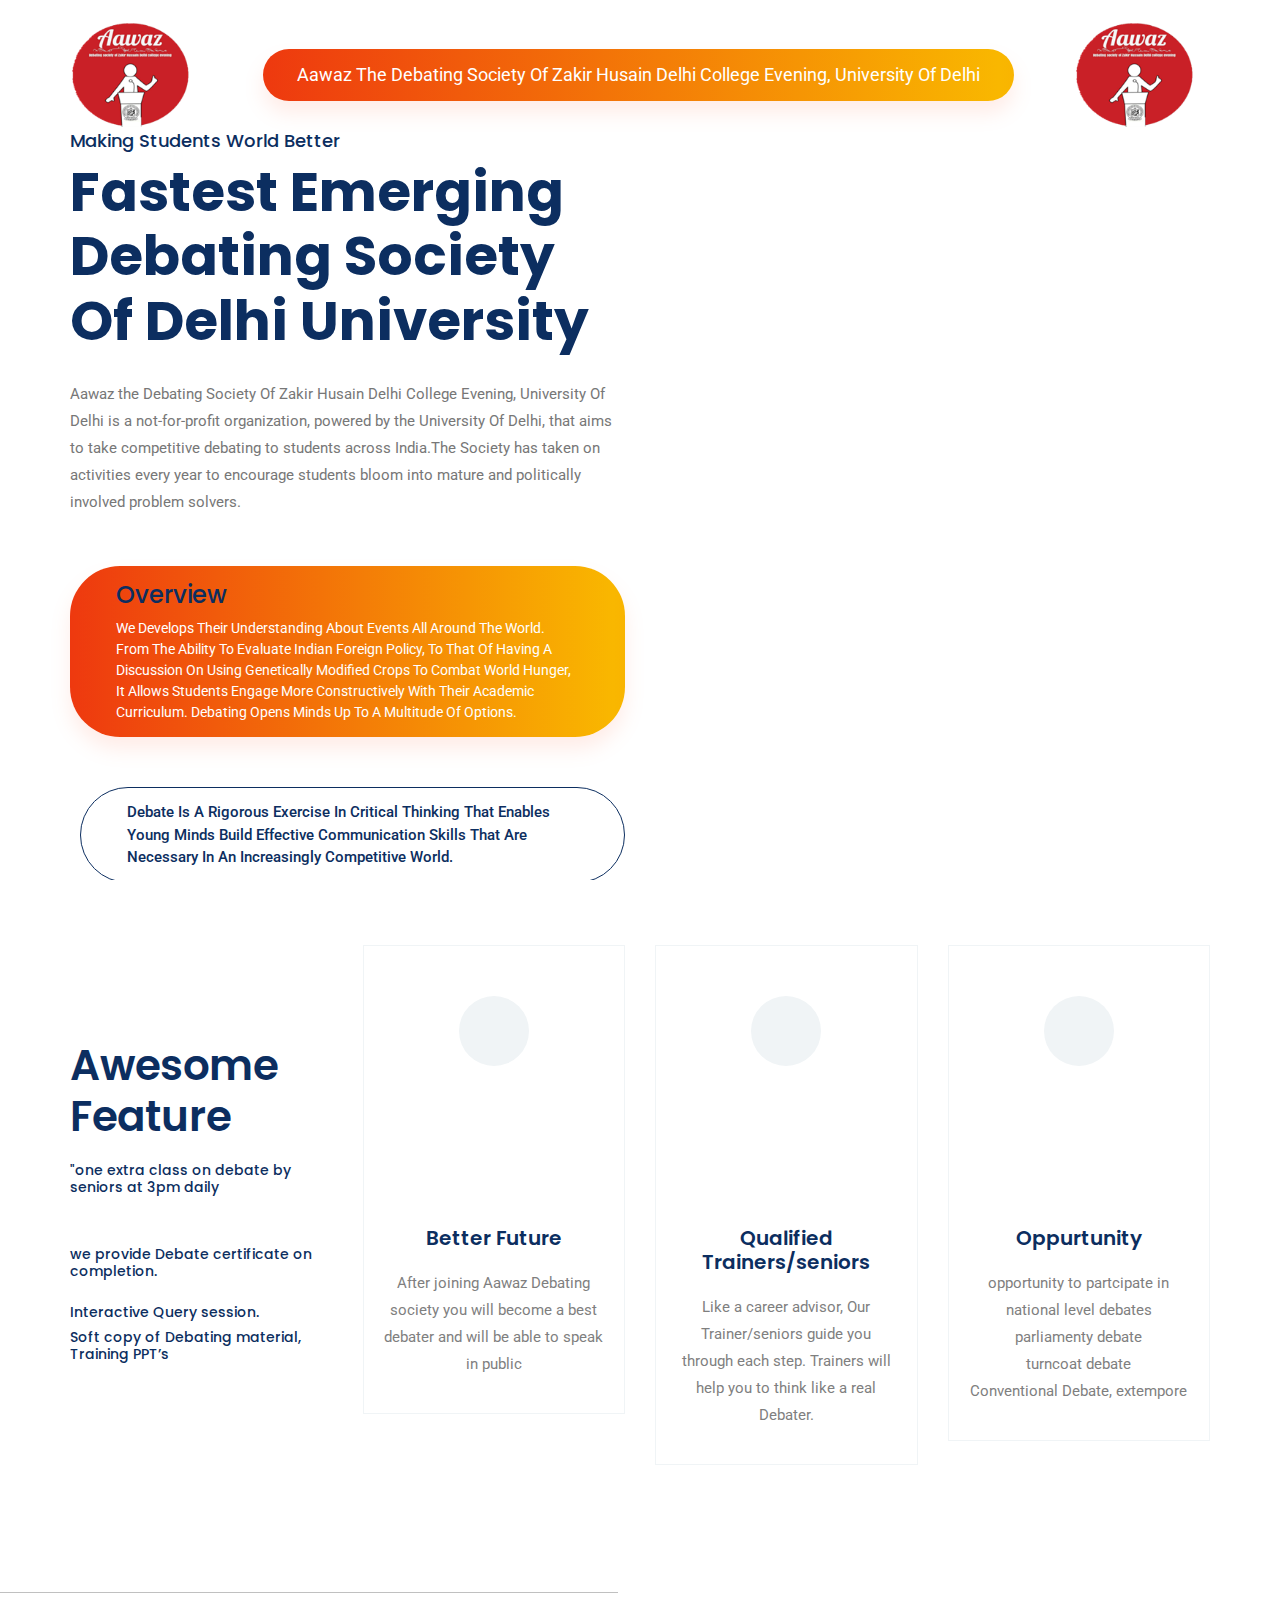
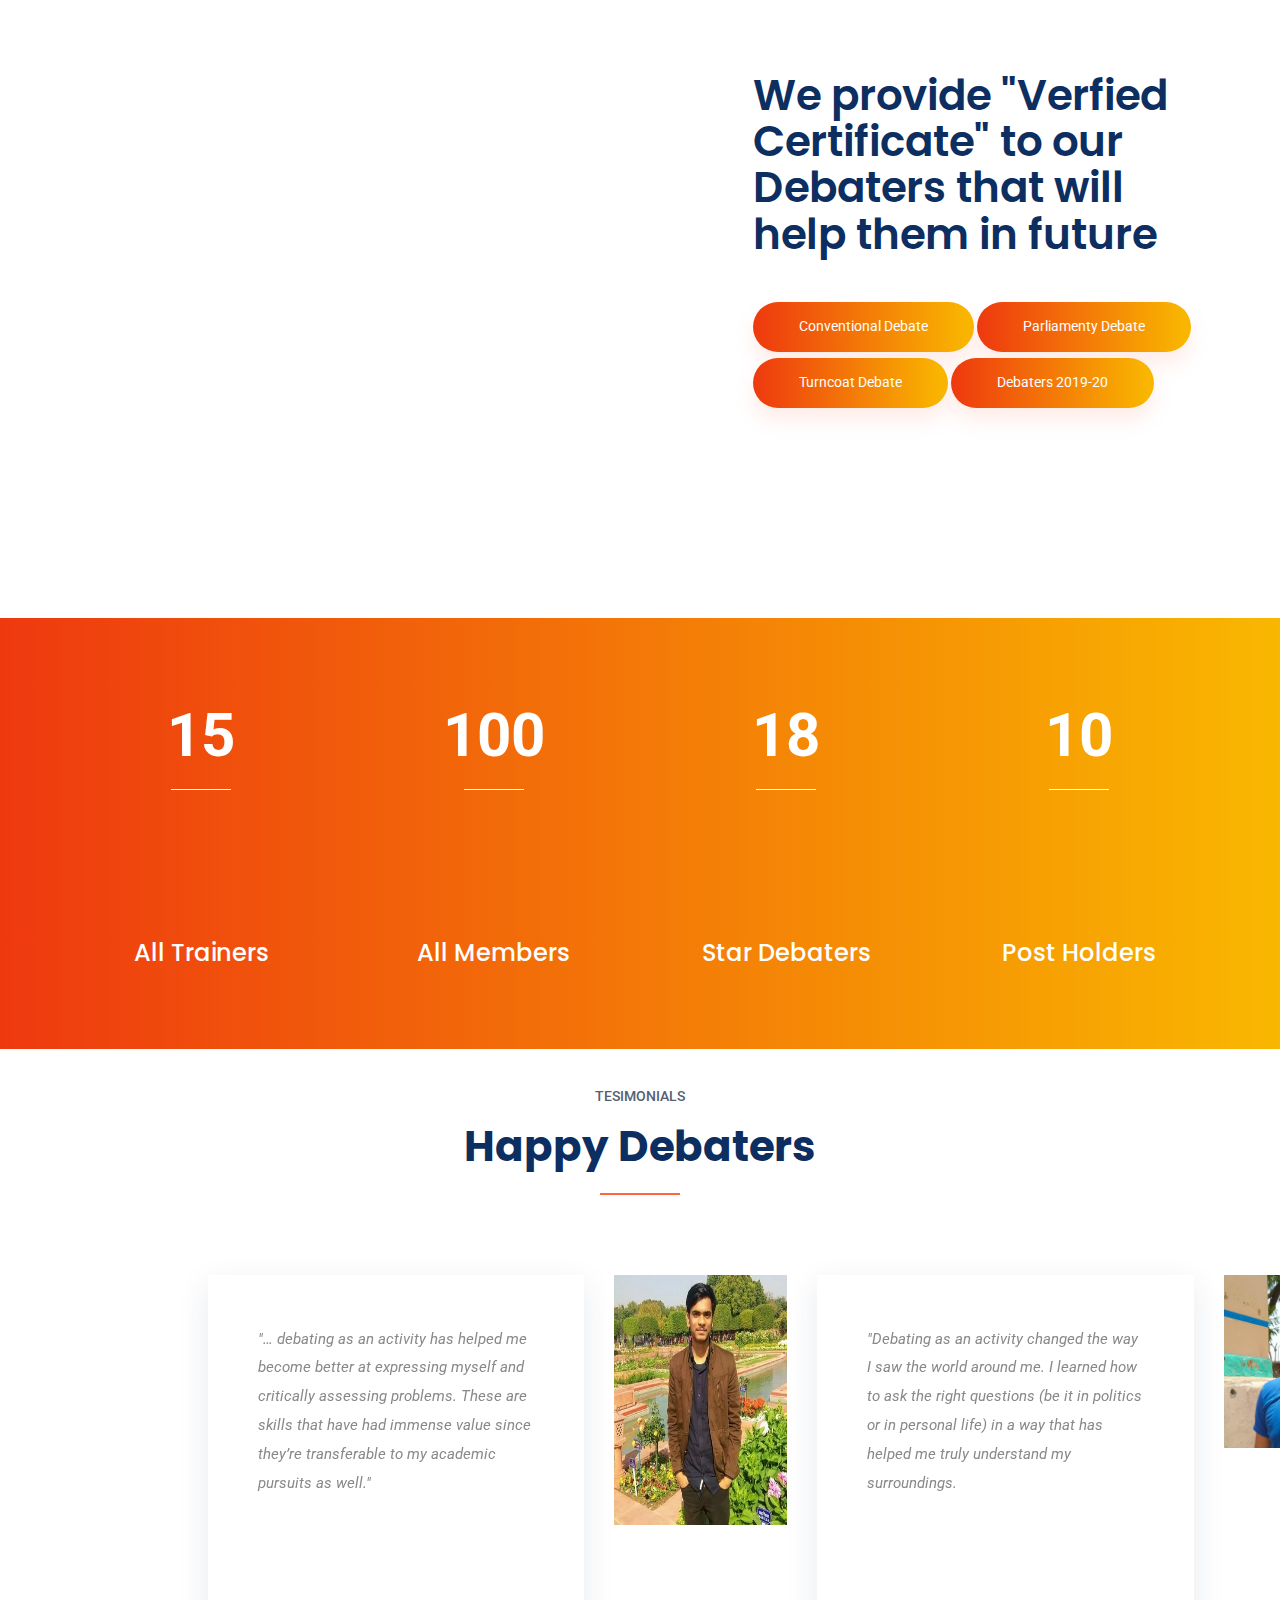
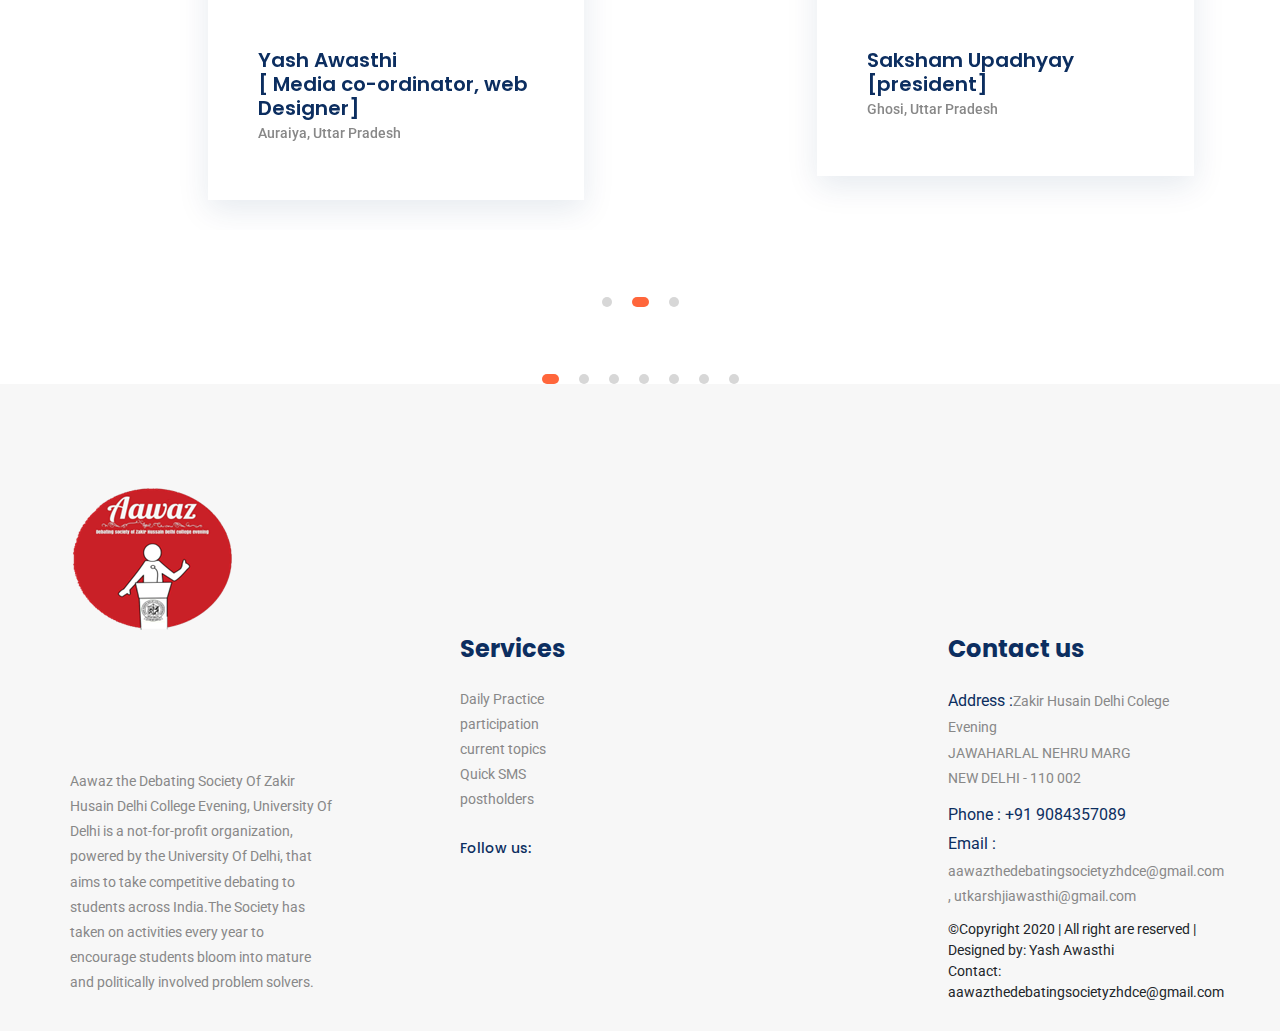
==== index.html @ 3f8904f9 "Update index.html" ====
<!DOCTYPE html>
<html lang="en"><head><meta http-equiv="Content-Type" content="text/html; charset=UTF-8">
    <!-- Required meta tags -->
    <meta name="viewport" content="width=device-width, initial-scale=1, shrink-to-fit=no">
    <title>Aawaz the Debating Society Of Zakir Husain Delhi College Evening, University Of Delhi
</title>


    


    <!-- Bootstrap CSS -->
    <link rel="stylesheet" href="./National Institute of Electronics and Information Technology_files/bootstrap.min.css">
    <!-- animate CSS -->
    <link rel="stylesheet" href="./National Institute of Electronics and Information Technology_files/animate.css">
    <!-- owl carousel CSS -->
    <link rel="stylesheet" href="./National Institute of Electronics and Information Technology_files/owl.carousel.min.css">
    <!-- themify CSS -->
    <link rel="stylesheet" href="./National Institute of Electronics and Information Technology_files/themify-icons.css">
    <!-- flaticon CSS -->
    <link rel="stylesheet" href="./National Institute of Electronics and Information Technology_files/flaticon.css">
    <!-- font awesome CSS -->
    <link rel="stylesheet" href="./National Institute of Electronics and Information Technology_files/magnific-popup.css">
    <!-- swiper CSS -->
    <link rel="stylesheet" href="./National Institute of Electronics and Information Technology_files/slick.css">
    <!-- style CSS -->
    <link rel="stylesheet" href="./National Institute of Electronics and Information Technology_files/style.css">
</head>

<body>
    <!--::header part start::-->
    <header class="main_menu home_menu">
        <div class="container">
            <div class="row align-items-center">
                <div class="col-lg-12">
                    <nav class="navbar navbar-expand-lg navbar-light">
                        <a class="navbar-brand" href="#"> <img src="./National Institute of Electronics and Information Technology_files/Picture2.png" width="120px" alt="logo"> </a>
                        <button class="navbar-toggler" type="button" data-toggle="collapse" data-target="#navbarSupportedContent" aria-controls="navbarSupportedContent" aria-expanded="false" aria-label="Toggle navigation">
                            <span class="navbar-toggler-icon"></span>
                        </button>
                      

                        <div class="collapse navbar-collapse main-menu-item justify-content-end" id="navbarSupportedContent">
                            <ul class="navbar-nav align-items-center">
<style type="text/css">
    li{
        padding-right: 60px
    }
</style>
                                <li class="d-none d-lg-block">
                                    <a class="btn_1" href="#">Aawaz the Debating Society of Zakir Husain Delhi College evening, University of Delhi
</a>
                                </li>
                            </ul>



                        
                        </div>
                        <a class="navbar-brand" href="#" target="_blank"> <img src="./National Institute of Electronics and Information Technology_files/Picture2.png" width="120px" alt="logo"> </a>
                        <button class="navbar-toggler" type="button" data-toggle="collapse" data-target="#navbarSupportedContent" aria-controls="navbarSupportedContent" aria-expanded="false" aria-label="Toggle navigation">
                            <span class="navbar-toggler-icon"></span>
                        </button>
                    </nav>
                </div>
            </div>
        </div>
    </header>
    <!-- Header part end-->

    <!-- banner part start-->
    <section class="banner_part">
        <div class="container">
            <div class="row align-items-center">
                <div class="col-lg-6 col-xl-6">
                    <div class="banner_text">
                        <div class="banner_text_iner">
                            <style type="text/css">
    h4{
        padding-top: 130px;
    }
</style>
                            <h4>Making Students World Better</h4>
                            <h1>Fastest emerging Debating Society of Delhi University</h1>
                            <p>Aawaz the Debating Society Of Zakir Husain Delhi College Evening, University Of Delhi is a not-for-profit organization, powered by the University Of Delhi, that aims to take competitive debating to students across India.The Society has taken on activities every year to encourage students bloom into mature and politically involved problem solvers.
 
</p>


                            <a href="#" class="btn_1"><h3>Overview
                                
</h3>we develops their understanding about events all around the world. From the ability to evaluate Indian foreign policy, to that of having a discussion on using genetically modified crops to combat world hunger, it allows students engage more constructively with their academic curriculum. Debating opens minds up to a multitude of options. </a>
                            <style type="text/css">
                                a{
                                    margin-top: auto;
                                }
                            </style><a href="#" class="btn_2">Debate is a rigorous exercise in critical thinking that enables young minds build effective communication skills that are necessary in an increasingly competitive world.  </a>
                        </div>
                    </div>
                </div>
            </div>
        </div>
    </section>
    <!-- banner part start-->

    <!-- feature_part start-->
    <section class="feature_part">
        <div class="container">
            <div class="row">
                <div class="col-sm-6 col-xl-3 align-self-center">
                    <div class="single_feature_text ">
                        <h2>Awesome <br> Feature</h2>
                       
                        <h6>"one extra class on debate by seniors at 3pm daily</h6><br><br>
                    <h6> we provide Debate certificate on completion.<br><br>

                    </h6><h6>Interactive Query session.<br>
                                      </h6>
                                      <h6>
                                        Soft copy of Debating material, Training PPT’s 

                                      </h6>
                                      <!--
                        <a href="#" class="btn_1">Read More</a>
                    -->
                    </div>
                </div>

                </style>
                <div class="col-sm-6 col-xl-3" >
                    <div class="single_feature">
                        <div class="single_feature_part">
                            <span class="single_feature_icon"><i class="ti-layers"></i></span>
                            <h4>Better Future</h4>
                            <p>After joining Aawaz Debating society you will become a best debater and will be able to speak in public </p>
                        </div>
                    </div>
                </div>
                <div class="col-sm-6 col-xl-3">
                    <div class="single_feature">
                        <div class="single_feature_part">
                            <span class="single_feature_icon"><i class="ti-new-window"></i></span>
                            <h4>Qualified Trainers/seniors</h4>
                            <p>Like a career advisor, Our Trainer/seniors guide you through each step. Trainers will help you to think like a real Debater.

</p>
                        </div>
                    </div>
                </div>
                <div class="col-sm-6 col-xl-3">
                    <div class="single_feature">
                        <div class="single_feature_part single_feature_part_2">
                            <span class="single_service_icon style_icon"><i class="ti-light-bulb"></i></span>
                            <h4>Oppurtunity</h4>
                            <p> opportunity to partcipate in national level debates
<br>
parliamenty debate
<br>
turncoat debate



<br>
    Conventional Debate, extempore

</p>

                        </div>
                    </div>
                </div>
            </div>
        </div>
    </section>
    <!-- upcoming_event part start-->

    <!-- learning part start-->
    <section class="learning_part">
        <div class="container">
            <div class="row align-items-sm-center align-items-lg-stretch">
                <div class="col-md-7 col-lg-7">
                    <div class="learning_img">
                        <img src="./National Institute of Electronics and Information Technology_files/Animated GIF-downsized_large.gif" width="750px" height="485px" alt="">
                    </div>
                </div>
                <div class="col-md-5 col-lg-5">
                    <div class="learning_member_text">
                        <h2>We provide "Verfied Certificate" to our Debaters that will help them in future </h2>
                      
                    
                        <a href="https://r.search.yahoo.com/_ylt=AwrxhSRArSNf0kUACSLnHgx.;_ylu=X3oDMTByaW0wdmlxBGNvbG8Dc2czBHBvcwMyBHZ0aWQDBHNlYwNzcg--/RV=2/RE=1596202432/RO=10/RU=https%3a%2f%2famity.edu%2fUserFiles%2fssb%2f3fe6Guidelines_Debate%2520Disciples%2520%281%29.pdf/RK=2/RS=2ZM4S37tjH8SBkXOQkVTJsfwKv4-" class="btn_1" target="_blank">Conventional Debate</a>
                        <a href="https://en.wikipedia.org/wiki/Parliamentary_debate" class="btn_1" target="_blank">parliamenty debate</a>
                        <a href="https://www.debate.org/forums/debate.org/topic/2741/" target="_blank" class="btn_1">turncoat debate</a>
                        <a href="https://drive.google.com/file/d/16qi3-qIUTgEKFS3ivh5iW0RdhcURlW11/view?usp=sharing" target="_blank" class="btn_1">Debaters 2019-20</a>
                    </div>
                </div>
            </div>
        </div>
    </section>
    <!-- learning part end-->

    <!-- member_counter counter start -->
    <section class="member_counter">
        <div class="container">
            <div class="row">
                <div class="col-lg-3 col-sm-6">
                    <div class="single_member_counter">
                        <span class="counter">15</span>
                        <h4>All Trainers</h4>
                    </div>
                </div>
                <div class="col-lg-3 col-sm-6">
                    <div class="single_member_counter">
                        <span class="counter">100</span>
                        <h4> All Members</h4>
                    </div>
                </div>
                <div class="col-lg-3 col-sm-6">
                    <div class="single_member_counter">
                        <span class="counter">18</span>
                        <h4>Star Debaters</h4>
                    </div>
                </div>
                <div class="col-lg-3 col-sm-6">
                    <div class="single_member_counter">
                        <span class="counter">10</span>
                        <h4>Post holders</h4>
                    </div>
                </div>
            </div>
        </div>
    </section>
   
    <!-- learning part end-->

    <!--::review_part start::-->
    <br><br>
    <section class="testimonial_part">
        <div class="container-fluid">
            <div class="row justify-content-center">
                <div class="col-xl-5">
                    <div class="section_tittle text-center">
                        <p>tesimonials</p>
                        <h2>Happy Debaters</h2>
                    </div>
                </div>
            </div>
            <div class="row">
                <div class="col-lg-12">
                    <div class="textimonial_iner owl-carousel owl-loaded owl-drag">
                        
                        
                        
                    <div class="owl-stage-outer"><div class="owl-stage" style="transform: translate3d(-4497px, 0px, 0px); transition: all 0.25s ease 0s; width: 10493px;"><div class="owl-item cloned" style="width: 1489px; margin-right: 10px;"><div class="testimonial_slider">
                            <div class="row">

                                <div class="col-lg-8 col-xl-4 col-sm-8 align-self-center">
                                    <div class="testimonial_slider_text">
                                        <p>&#8230;debate does make smarter thinkers, interviewees or college papers. But, far more importantly, it makes empathetic, aware, and just better humans.
</p>
                                        <h4>Rekha Singh<br>[Treasurer]</h4>
                                        <h5> New Delhi, India</h5>
                                    </div>
                                </div>
                                <div class="col-lg-4 col-xl-2 col-sm-4">
                                    <div class="testimonial_slider_img">
                                       <a href="#" target="_blank">   <img src="IMG-20200123-WA0113.jpg" alt="#"></a>
                                    </div>
                                </div>

                                <div class="col-xl-4 d-none d-xl-block">
                                    <div class="testimonial_slider_text">
                                        <p>Debating genuinely changed my life. It has forced me to challenge my assumptions about the world&#8230;and myself &#8211; who I am, how hard I can work and what I can achieve if I push myself.
</p>
                                        <h4>Muskan Rathore<br>[joint secretary]</h4>
                                        <h5> Alwar City, Rajasthan</h5>
                                    </div>
                                </div>
                                <div class="col-xl-2 d-none d-xl-block">
                                    <div class="testimonial_slider_img">
                                        <a href="https://www.facebook.com/muskan.rathore.18847" target="_blank"><img src="./National Institute of Electronics and Information Technology_files/muskan64_o.jpg" alt="#"></a>
                                    </div>
                                </div>
                            </div>
                        </div></div><div class="owl-item cloned" style="width: 1489px; margin-right: 10px;"><div class="testimonial_slider">
                            <div class="row">
                                <div class="col-lg-8 col-xl-4 col-sm-8 align-self-center">
                                    <div class="testimonial_slider_text">
                                        <p>Debating genuinely changed my life. It has forced me to challenge my assumptions about the world&#8230;and myself &#8211; who I am, how hard I can work and what I can achieve if I push myself.
</p>
                                        <h4>Muskan Rathore<br>[joint secretary]</h4>
                                        <h5> Alwar City, Rajasthan</h5>
                                    </div>
                                </div>
                                <div class="col-lg-4 col-xl-2 col-sm-4">
                                    <div class="testimonial_slider_img">
                                        <a href="https://www.facebook.com/muskan.rathore.18847" target="_blank"><img src="./National Institute of Electronics and Information Technology_files/muskan64_o.jpg" alt="#"></a>
                                    </div>
                                </div>
                                <div class="col-xl-4 d-none d-xl-block">
                                    <div class="testimonial_slider_text">
                                        <p>&#8230;debate does make smarter thinkers, interviewees or college papers. But, far more importantly, it makes empathetic, aware, and just better humans.
</p>
                                        <h4>Manish Kumar<br>[member]</h4>
                                        <h5> Darbhanga, Bihar</h5>
                                    </div>
                                </div>
                                <div class="col-xl-2 d-none d-xl-block">
                                    <div class="testimonial_slider_img">
                                       
                                       <a href="https://www.facebook.com/profile.php?id=100046781296811" target="_blank"> <img src="./National Institute of Electronics and Information Technology_files/manish.jpg" alt="#"></a>
                                    
                                    </div>
                                </div>
                            </div>
                        </div></div><div class="owl-item" style="width: 1489px; margin-right: 10px;"><div class="testimonial_slider">
                            <div class="row">
                                <div class="col-lg-8 col-xl-4 col-sm-8 align-self-center">
                                    <div class="testimonial_slider_text">
                                        <p>"&#8230; debating as an activity has helped me become better at expressing myself and critically assessing problems. These are skills that have had immense value since they’re transferable to my academic pursuits as well."</p>
                                        <h4>Yash Awasthi<br>[ Media co-ordinator, web Designer]</h4>
                                        <h5> Auraiya, Uttar Pradesh</h5>
                                     </div>
                                </div>
                                <div class="col-lg-4 col-xl-2 col-sm-4">
                                    <div class="testimonial_slider_img">
                                       <a href="https://www.facebook.com/utkarshjiawasthi/" target="_blank"><img src="./National Institute of Electronics and Information Technology_files/U2lYMOSf_400x400.jpg" style="height: 250px;" alt="#"></a> 
                                    </div>
                                </div>
                                <div class="col-xl-4 d-none d-xl-block">
                                    <div class="testimonial_slider_text">
                                        <p>"Debating as an activity changed the way I saw the world around me. I learned how to ask the right questions (be it in politics or in personal life) in a way that has helped me truly understand my surroundings.
</p>
                                        <h4>Saksham Upadhyay<br>[president]</h4>

                                        <h5>Ghosi, Uttar Pradesh </h5>
                                    </div>
                                </div>
                                <div class="col-xl-2 d-none d-xl-block">
                                    <div class="testimonial_slider_img">
                                       <a href="https://www.facebook.com/goodluck.upadhayay" target="_blank"><img src="./National Institute of Electronics and Information Technology_files/goodlucko.jpg" alt="#"></a> 
                                    </div>
                                </div>
                            </div>
                        </div></div><div class="owl-item active" style="width: 1489px; margin-right: 10px;"><div class="testimonial_slider">
                            <div class="row">
                                <div class="col-lg-8 col-xl-4 col-sm-8 align-self-center">
                                    <div class="testimonial_slider_text">
                                        <p>"Debating as an activity changed the way I saw the world around me. I learned how to ask the right questions (be it in politics or in personal life) in a way that has helped me truly understand my surroundings."</p>
                                        <h4>Saksham Upadhyay<br>[president]</h4>
                                        
                                        <h5>Ghosi, Uttar Pradesh </h5>
                                    </div>
                                </div>
                                <div class="col-lg-4 col-xl-2 col-sm-4">
                                    <div class="testimonial_slider_img">
                                        <a href="https://www.facebook.com/goodluck.upadhayay" target="_blank"><img src="./National Institute of Electronics and Information Technology_files/goodlucko.jpg" alt="#"></a>
                                    </div>
                                </div>
                                <div class="col-xl-4 d-none d-xl-block">
                                    <div class="testimonial_slider_text">
                                        <p>Debate has made me humble about what I can believe – it’s shown me that there is much more to uncover on both sides of a question than I have thought about, and it’s helped me break out of those shallows.
</p>
                                        <h4>Ahlullah Siddiqui<br>[vice president]</h4>
                                        <h5>New Delhi, India</h5>

                                    </div>
                                </div>
                                <div class="col-xl-2 d-none d-xl-block">
                                    <div class="testimonial_slider_img">
                                     <a href="https://www.facebook.com/md.ahlullah.921" target="_blank"> <img src="./National Institute of Electronics and Information Technology_files/ahluu_n.jpg" alt="#"></a>
                                    </div>
                                </div>
                            </div>
                        </div></div><div class="owl-item" style="width: 1489px; margin-right: 10px;"><div class="testimonial_slider">
                            <div class="row">
                                <div class="col-lg-8 col-xl-4 col-sm-8 align-self-center">
                                    <div class="testimonial_slider_text">
                                       <p>Debate has made me humble about what I can believe – it’s shown me that there is much more to uncover on both sides of a question than I have thought about, and it’s helped me break out of those shallows.
</p>
                                        <h4>Ahlullah Siddiqui<br>[vice president]</h4>
                                        <h5>New Delhi, India</h5>
                                    </div>
                                </div>
                                <div class="col-lg-4 col-xl-2 col-sm-4">
                                    <div class="testimonial_slider_img">
                                        <a href="https://www.facebook.com/md.ahlullah.921" target="_blank"><img src="./National Institute of Electronics and Information Technology_files/ahluu_n.jpg" alt="#"></a>
                                    </div>
                                </div>
                                <div class="col-xl-4 d-none d-xl-block">
                                    <div class="testimonial_slider_text">
                                        <p>&#8230;only when you&#8217;re forced to think about issues like LGBT rights or how a war in the South China Sea affects the rest of the world, you learn to connect facts and logic all into one beautiful speech&#8230
</p>
                                        <h4>Ayush Mishra<br>[secretary]</h4>
                                        <h5> Gopalganj, Bihar</h5>
                                    </div>
                                </div>
                                <div class="col-xl-2 d-none d-xl-block">
                                    <div class="testimonial_slider_img">
                                       
                                     <a href="https://www.facebook.com/ayushbhaiji.mishra" target="_blank">   <img src="./National Institute of Electronics and Information Technology_files/ayush2224_o.jpg" alt="#"></a>
                                    
                                    </div>
                                </div>
                            </div>
                        </div></div><div class="owl-item" style="width: 1489px; margin-right: 10px;"><div class="testimonial_slider">
                            <div class="row">
                                <div class="col-lg-8 col-xl-4 col-sm-8 align-self-center">
                                    <div class="testimonial_slider_text">
                                       <p>&#8230;only when you&#8217;re forced to think about issues like LGBT rights or how a war in the South China Sea affects the rest of the world, you learn to connect facts and logic all into one beautiful speech&#8230

                                        <h4>Ayush Mishra<br>[secretary]</h4>
                                        <h5> Gopalganj, Bihar</h5>
                                    </div>
                                </div>
                                <div class="col-lg-4 col-xl-2 col-sm-4">
                                    <div class="testimonial_slider_img">
                                        <a href="https://www.facebook.com/ayushbhaiji.mishra" target="_blank">   <img src="./National Institute of Electronics and Information Technology_files/ayush2224_o.jpg" alt="#"></a>
                                    </div>
                                </div>
                                <div class="col-xl-4 d-none d-xl-block">
                                    <div class="testimonial_slider_text">
                                        <p>Debate has made me humble about what I can believe – it’s shown me that there is much more to uncover on both sides of a question than I have thought about, and it’s helped me break out of those shallows.
</p>
                                        <h4>Utkarsh Tripathi<br>[Member]</h4>
                                        <h5> Sidhi, Madhya Pradesh</h5>
                                    </div>
                                </div>
                                <div class="col-xl-2 d-none d-xl-block">
                                    <div class="testimonial_slider_img">
                                       
                                     <a href="https://www.facebook.com/profile.php?id=100008758693409" target="_blank">   <img src="117386221_2646713162209720_4005380241782737018_n.jpg" alt="#"></a>
                                    
                                    </div>
                                </div>
                            </div>
                        </div></div><div class="owl-item cloned" style="width: 1489px; margin-right: 10px;"><div class="testimonial_slider">
                            <div class="row">
                                <div class="col-lg-8 col-xl-4 col-sm-8 align-self-center">
                                    <div class="testimonial_slider_text">
                                        <p>"Short term course....but was interesting .....got so many new things to learn. Good initiative by NIELIT Thank so much for this wonderful course....Looking forward for more such courses.
Pooja Mam you were best during the course!"</p>
                                        <h4>12</h4>
                                        <h5> Mumbai,Maharashtra</h5>
                                    </div>
                                </div>
                                <div class="col-lg-4 col-xl-2 col-sm-4">
                                    <div class="testimonial_slider_img">
                                        <img src="./National Institute of Electronics and Information Technology_files/aditi.jpg" alt="#">
                                    </div>
                                </div>
                                <div class="col-xl-4 d-none d-xl-block">
                                    <div class="testimonial_slider_text">
                                        <p>Everything is good about the course and mam make it intresting the course and keep everything quite familiar.... Mam is explaining everything very good... Mam is very helpful and clear all the doubts
</p>
                                        <h4>13</h4>
                                        <h5> Barhalganj Gorakhpur UP</h5>
                                    </div>
                                </div>
                                <div class="col-xl-2 d-none d-xl-block">
                                    <div class="testimonial_slider_img">
                                        <img src="./National Institute of Electronics and Information Technology_files/satyarth.jpg" alt="#">
                                    </div>
                                </div>
                            </div>
                        </div></div></div></div><div class="owl-nav disabled"><button type="button" role="presentation" class="owl-prev"><span aria-label="Previous">‹</span></button><button type="button" role="presentation" class="owl-next"><span aria-label="Next">›</span></button></div><div class="owl-dots"><button role="button" class="owl-dot"><span></span></button><button role="button" class="owl-dot active"><span></span></button><button role="button" class="owl-dot"><span></span></button></div></div>
                </div>

            </div>
        </div>
    </section>
    <!-- footer part start-->
    <footer class="footer-area">
        <div class="container">
            <div class="row justify-content-between">
                <div class="col-sm-6 col-md-4 col-xl-3">
                    <div class="single-footer-widget footer_1">
                        <a href="http://trainingnielitdelhi.org/webdesign/index.html"> <img src="Picture2.png" alt=""> </a>
                        <p style="margin-top: 100px;">Aawaz the Debating Society Of Zakir Husain Delhi College Evening, University Of Delhi is a not-for-profit organization, powered by the University Of Delhi, that aims to take competitive debating to students across India.The Society has taken on activities every year to encourage students bloom into mature and politically involved problem solvers.</p>
                                  </div>
                </div>
                
                <div class="col-sm-6 col-md-4 col-xl-4">
                    
                    <div class="single-footer-widget footer_2">
                        <br>
                        <h4> Services
</h4>
                        <p>Daily Practice<br>
participation<br>
current topics<br>
Quick SMS<br>
postholders<br>

                        </p>
                        
                        <div class="social_icon">
                            <h6>
                            Follow us:</h6>
                            <a href="https://www.facebook.com/AawazZhdce" target="_blank"> <i class="ti-facebook"></i> </a>
                            
                                                    </div>
                    
                    </div>
                </div>
            
                <div class="col-xl-3 col-sm-6 col-md-4">
                    <div class="single-footer-widget footer_2">
                        <br>
                        <h4>Contact us</h4>
                        <div class="contact_info">
                            <p><span> Address :</span>Zakir Husain Delhi Colege Evening<br>
                                JAWAHARLAL NEHRU MARG<br>
NEW DELHI - 110 002</p>
                            <p><span> Phone : +91 9084357089</span><br>
                            <span> Email : </span>aawazthedebatingsocietyzhdce@gmail.com , utkarshjiawasthi@gmail.com</p>
                            <span>©Copyright 2020 | All right are reserved |<br>Designed by: Yash Awasthi<br>Contact: aawazthedebatingsocietyzhdce@gmail.com</span>
                        </div>
                    </div>
                </div>
            </div>

        </div>
       
    </footer>
    <!-- footer part end-->

    <!-- jquery plugins here-->
    <!-- jquery -->
    <script src="./National Institute of Electronics and Information Technology_files/jquery-1.12.1.min.js.download"></script>
    <!-- popper js -->
    <script src="./National Institute of Electronics and Information Technology_files/popper.min.js.download"></script>
    <!-- bootstrap js -->
    <script src="./National Institute of Electronics and Information Technology_files/bootstrap.min.js.download"></script>
    <!-- easing js -->
    <script src="./National Institute of Electronics and Information Technology_files/jquery.magnific-popup.js.download"></script>
    <!-- swiper js -->
    <script src="./National Institute of Electronics and Information Technology_files/swiper.min.js.download"></script>
    <!-- swiper js -->
    <script src="./National Institute of Electronics and Information Technology_files/masonry.pkgd.js.download"></script>
    <!-- particles js -->
    <script src="./National Institute of Electronics and Information Technology_files/owl.carousel.min.js.download"></script>
    <script src="./National Institute of Electronics and Information Technology_files/jquery.nice-select.min.js.download"></script>
    <!-- swiper js -->
    <script src="./National Institute of Electronics and Information Technology_files/slick.min.js.download"></script>
    <script src="./National Institute of Electronics and Information Technology_files/jquery.counterup.min.js.download"></script>
    <script src="./National Institute of Electronics and Information Technology_files/waypoints.min.js.download"></script>
    <!-- custom js -->
    <script src="./National Institute of Electronics and Information Technology_files/custom.js.download"></script>


</body></html>
---- National Institute of Electronics and Information Technology_files/themify-icons.css ----
@font-face {
	font-family: 'themify';
	src:url('../fonts/themify.eot?-fvbane');
	src:url('../fonts/themify.eot?#iefix-fvbane') format('embedded-opentype'),
		url('../fonts/themify.woff?-fvbane') format('woff'),
		url('../fonts/themify.ttf?-fvbane') format('truetype'),
		url('../fonts/themify.svg?-fvbane#themify') format('svg');
	font-weight: normal;
	font-style: normal;
}

[class^="ti-"], [class*=" ti-"] {
	font-family: 'themify';
	speak: none;
	font-style: normal;
	font-weight: normal;
	font-variant: normal;
	text-transform: none;
	line-height: 1;

	/* Better Font Rendering =========== */
	-webkit-font-smoothing: antialiased;
	-moz-osx-font-smoothing: grayscale;
}

.ti-wand:before {
	content: "\e600";
}
.ti-volume:before {
	content: "\e601";
}
.ti-user:before {
	content: "\e602";
}
.ti-unlock:before {
	content: "\e603";
}
.ti-unlink:before {
	content: "\e604";
}
.ti-trash:before {
	content: "\e605";
}
.ti-thought:before {
	content: "\e606";
}
.ti-target:before {
	content: "\e607";
}
.ti-tag:before {
	content: "\e608";
}
.ti-tablet:before {
	content: "\e609";
}
.ti-star:before {
	content: "\e60a";
}
.ti-spray:before {
	content: "\e60b";
}
.ti-signal:before {
	content: "\e60c";
}
.ti-shopping-cart:before {
	content: "\e60d";
}
.ti-shopping-cart-full:before {
	content: "\e60e";
}
.ti-settings:before {
	content: "\e60f";
}
.ti-search:before {
	content: "\e610";
}
.ti-zoom-in:before {
	content: "\e611";
}
.ti-zoom-out:before {
	content: "\e612";
}
.ti-cut:before {
	content: "\e613";
}
.ti-ruler:before {
	content: "\e614";
}
.ti-ruler-pencil:before {
	content: "\e615";
}
.ti-ruler-alt:before {
	content: "\e616";
}
.ti-bookmark:before {
	content: "\e617";
}
.ti-bookmark-alt:before {
	content: "\e618";
}
.ti-reload:before {
	content: "\e619";
}
.ti-plus:before {
	content: "\e61a";
}
.ti-pin:before {
	content: "\e61b";
}
.ti-pencil:before {
	content: "\e61c";
}
.ti-pencil-alt:before {
	content: "\e61d";
}
.ti-paint-roller:before {
	content: "\e61e";
}
.ti-paint-bucket:before {
	content: "\e61f";
}
.ti-na:before {
	content: "\e620";
}
.ti-mobile:before {
	content: "\e621";
}
.ti-minus:before {
	content: "\e622";
}
.ti-medall:before {
	content: "\e623";
}
.ti-medall-alt:before {
	content: "\e624";
}
.ti-marker:before {
	content: "\e625";
}
.ti-marker-alt:before {
	content: "\e626";
}
.ti-arrow-up:before {
	content: "\e627";
}
.ti-arrow-right:before {
	content: "\e628";
}
.ti-arrow-left:before {
	content: "\e629";
}
.ti-arrow-down:before {
	content: "\e62a";
}
.ti-lock:before {
	content: "\e62b";
}
.ti-location-arrow:before {
	content: "\e62c";
}
.ti-link:before {
	content: "\e62d";
}
.ti-layout:before {
	content: "\e62e";
}
.ti-layers:before {
	content: "\e62f";
}
.ti-layers-alt:before {
	content: "\e630";
}
.ti-key:before {
	content: "\e631";
}
.ti-import:before {
	content: "\e632";
}
.ti-image:before {
	content: "\e633";
}
.ti-heart:before {
	content: "\e634";
}
.ti-heart-broken:before {
	content: "\e635";
}
.ti-hand-stop:before {
	content: "\e636";
}
.ti-hand-open:before {
	content: "\e637";
}
.ti-hand-drag:before {
	content: "\e638";
}
.ti-folder:before {
	content: "\e639";
}
.ti-flag:before {
	content: "\e63a";
}
.ti-flag-alt:before {
	content: "\e63b";
}
.ti-flag-alt-2:before {
	content: "\e63c";
}
.ti-eye:before {
	content: "\e63d";
}
.ti-export:before {
	content: "\e63e";
}
.ti-exchange-vertical:before {
	content: "\e63f";
}
.ti-desktop:before {
	content: "\e640";
}
.ti-cup:before {
	content: "\e641";
}
.ti-crown:before {
	content: "\e642";
}
.ti-comments:before {
	content: "\e643";
}
.ti-comment:before {
	content: "\e644";
}
.ti-comment-alt:before {
	content: "\e645";
}
.ti-close:before {
	content: "\e646";
}
.ti-clip:before {
	content: "\e647";
}
.ti-angle-up:before {
	content: "\e648";
}
.ti-angle-right:before {
	content: "\e649";
}
.ti-angle-left:before {
	content: "\e64a";
}
.ti-angle-down:before {
	content: "\e64b";
}
.ti-check:before {
	content: "\e64c";
}
.ti-check-box:before {
	content: "\e64d";
}
.ti-camera:before {
	content: "\e64e";
}
.ti-announcement:before {
	content: "\e64f";
}
.ti-brush:before {
	content: "\e650";
}
.ti-briefcase:before {
	content: "\e651";
}
.ti-bolt:before {
	content: "\e652";
}
.ti-bolt-alt:before {
	content: "\e653";
}
.ti-blackboard:before {
	content: "\e654";
}
.ti-bag:before {
	content: "\e655";
}
.ti-move:before {
	content: "\e656";
}
.ti-arrows-vertical:before {
	content: "\e657";
}
.ti-arrows-horizontal:before {
	content: "\e658";
}
.ti-fullscreen:before {
	content: "\e659";
}
.ti-arrow-top-right:before {
	content: "\e65a";
}
.ti-arrow-top-left:before {
	content: "\e65b";
}
.ti-arrow-circle-up:before {
	content: "\e65c";
}
.ti-arrow-circle-right:before {
	content: "\e65d";
}
.ti-arrow-circle-left:before {
	content: "\e65e";
}
.ti-arrow-circle-down:before {
	content: "\e65f";
}
.ti-angle-double-up:before {
	content: "\e660";
}
.ti-angle-double-right:before {
	content: "\e661";
}
.ti-angle-double-left:before {
	content: "\e662";
}
.ti-angle-double-down:before {
	content: "\e663";
}
.ti-zip:before {
	content: "\e664";
}
.ti-world:before {
	content: "\e665";
}
.ti-wheelchair:before {
	content: "\e666";
}
.ti-view-list:before {
	content: "\e667";
}
.ti-view-list-alt:before {
	content: "\e668";
}
.ti-view-grid:before {
	content: "\e669";
}
.ti-uppercase:before {
	content: "\e66a";
}
.ti-upload:before {
	content: "\e66b";
}
.ti-underline:before {
	content: "\e66c";
}
.ti-truck:before {
	content: "\e66d";
}
.ti-timer:before {
	content: "\e66e";
}
.ti-ticket:before {
	content: "\e66f";
}
.ti-thumb-up:before {
	content: "\e670";
}
.ti-thumb-down:before {
	content: "\e671";
}
.ti-text:before {
	content: "\e672";
}
.ti-stats-up:before {
	content: "\e673";
}
.ti-stats-down:before {
	content: "\e674";
}
.ti-split-v:before {
	content: "\e675";
}
.ti-split-h:before {
	content: "\e676";
}
.ti-smallcap:before {
	content: "\e677";
}
.ti-shine:before {
	content: "\e678";
}
.ti-shift-right:before {
	content: "\e679";
}
.ti-shift-left:before {
	content: "\e67a";
}
.ti-shield:before {
	content: "\e67b";
}
.ti-notepad:before {
	content: "\e67c";
}
.ti-server:before {
	content: "\e67d";
}
.ti-quote-right:before {
	content: "\e67e";
}
.ti-quote-left:before {
	content: "\e67f";
}
.ti-pulse:before {
	content: "\e680";
}
.ti-printer:before {
	content: "\e681";
}
.ti-power-off:before {
	content: "\e682";
}
.ti-plug:before {
	content: "\e683";
}
.ti-pie-chart:before {
	content: "\e684";
}
.ti-paragraph:before {
	content: "\e685";
}
.ti-panel:before {
	content: "\e686";
}
.ti-package:before {
	content: "\e687";
}
.ti-music:before {
	content: "\e688";
}
.ti-music-alt:before {
	content: "\e689";
}
.ti-mouse:before {
	content: "\e68a";
}
.ti-mouse-alt:before {
	content: "\e68b";
}
.ti-money:before {
	content: "\e68c";
}
.ti-microphone:before {
	content: "\e68d";
}
.ti-menu:before {
	content: "\e68e";
}
.ti-menu-alt:before {
	content: "\e68f";
}
.ti-map:before {
	content: "\e690";
}
.ti-map-alt:before {
	content: "\e691";
}
.ti-loop:before {
	content: "\e692";
}
.ti-location-pin:before {
	content: "\e693";
}
.ti-list:before {
	content: "\e694";
}
.ti-light-bulb:before {
	content: "\e695";
}
.ti-Italic:before {
	content: "\e696";
}
.ti-info:before {
	content: "\e697";
}
.ti-infinite:before {
	content: "\e698";
}
.ti-id-badge:before {
	content: "\e699";
}
.ti-hummer:before {
	content: "\e69a";
}
.ti-home:before {
	content: "\e69b";
}
.ti-help:before {
	content: "\e69c";
}
.ti-headphone:before {
	content: "\e69d";
}
.ti-harddrives:before {
	content: "\e69e";
}
.ti-harddrive:before {
	content: "\e69f";
}
.ti-gift:before {
	content: "\e6a0";
}
.ti-game:before {
	content: "\e6a1";
}
.ti-filter:before {
	content: "\e6a2";
}
.ti-files:before {
	content: "\e6a3";
}
.ti-file:before {
	content: "\e6a4";
}
.ti-eraser:before {
	content: "\e6a5";
}
.ti-envelope:before {
	content: "\e6a6";
}
.ti-download:before {
	content: "\e6a7";
}
.ti-direction:before {
	content: "\e6a8";
}
.ti-direction-alt:before {
	content: "\e6a9";
}
.ti-dashboard:before {
	content: "\e6aa";
}
.ti-control-stop:before {
	content: "\e6ab";
}
.ti-control-shuffle:before {
	content: "\e6ac";
}
.ti-control-play:before {
	content: "\e6ad";
}
.ti-control-pause:before {
	content: "\e6ae";
}
.ti-control-forward:before {
	content: "\e6af";
}
.ti-control-backward:before {
	content: "\e6b0";
}
.ti-cloud:before {
	content: "\e6b1";
}
.ti-cloud-up:before {
	content: "\e6b2";
}
.ti-cloud-down:before {
	content: "\e6b3";
}
.ti-clipboard:before {
	content: "\e6b4";
}
.ti-car:before {
	content: "\e6b5";
}
.ti-calendar:before {
	content: "\e6b6";
}
.ti-book:before {
	content: "\e6b7";
}
.ti-bell:before {
	content: "\e6b8";
}
.ti-basketball:before {
	content: "\e6b9";
}
.ti-bar-chart:before {
	content: "\e6ba";
}
.ti-bar-chart-alt:before {
	content: "\e6bb";
}
.ti-back-right:before {
	content: "\e6bc";
}
.ti-back-left:before {
	content: "\e6bd";
}
.ti-arrows-corner:before {
	content: "\e6be";
}
.ti-archive:before {
	content: "\e6bf";
}
.ti-anchor:before {
	content: "\e6c0";
}
.ti-align-right:before {
	content: "\e6c1";
}
.ti-align-left:before {
	content: "\e6c2";
}
.ti-align-justify:before {
	content: "\e6c3";
}
.ti-align-center:before {
	content: "\e6c4";
}
.ti-alert:before {
	content: "\e6c5";
}
.ti-alarm-clock:before {
	content: "\e6c6";
}
.ti-agenda:before {
	content: "\e6c7";
}
.ti-write:before {
	content: "\e6c8";
}
.ti-window:before {
	content: "\e6c9";
}
.ti-widgetized:before {
	content: "\e6ca";
}
.ti-widget:before {
	content: "\e6cb";
}
.ti-widget-alt:before {
	content: "\e6cc";
}
.ti-wallet:before {
	content: "\e6cd";
}
.ti-video-clapper:before {
	content: "\e6ce";
}
.ti-video-camera:before {
	content: "\e6cf";
}
.ti-vector:before {
	content: "\e6d0";
}
.ti-themify-logo:before {
	content: "\e6d1";
}
.ti-themify-favicon:before {
	content: "\e6d2";
}
.ti-themify-favicon-alt:before {
	content: "\e6d3";
}
.ti-support:before {
	content: "\e6d4";
}
.ti-stamp:before {
	content: "\e6d5";
}
.ti-split-v-alt:before {
	content: "\e6d6";
}
.ti-slice:before {
	content: "\e6d7";
}
.ti-shortcode:before {
	content: "\e6d8";
}
.ti-shift-right-alt:before {
	content: "\e6d9";
}
.ti-shift-left-alt:before {
	content: "\e6da";
}
.ti-ruler-alt-2:before {
	content: "\e6db";
}
.ti-receipt:before {
	content: "\e6dc";
}
.ti-pin2:before {
	content: "\e6dd";
}
.ti-pin-alt:before {
	content: "\e6de";
}
.ti-pencil-alt2:before {
	content: "\e6df";
}
.ti-palette:before {
	content: "\e6e0";
}
.ti-more:before {
	content: "\e6e1";
}
.ti-more-alt:before {
	content: "\e6e2";
}
.ti-microphone-alt:before {
	content: "\e6e3";
}
.ti-magnet:before {
	content: "\e6e4";
}
.ti-line-double:before {
	content: "\e6e5";
}
.ti-line-dotted:before {
	content: "\e6e6";
}
.ti-line-dashed:before {
	content: "\e6e7";
}
.ti-layout-width-full:before {
	content: "\e6e8";
}
.ti-layout-width-default:before {
	content: "\e6e9";
}
.ti-layout-width-default-alt:before {
	content: "\e6ea";
}
.ti-layout-tab:before {
	content: "\e6eb";
}
.ti-layout-tab-window:before {
	content: "\e6ec";
}
.ti-layout-tab-v:before {
	content: "\e6ed";
}
.ti-layout-tab-min:before {
	content: "\e6ee";
}
.ti-layout-slider:before {
	content: "\e6ef";
}
.ti-layout-slider-alt:before {
	content: "\e6f0";
}
.ti-layout-sidebar-right:before {
	content: "\e6f1";
}
.ti-layout-sidebar-none:before {
	content: "\e6f2";
}
.ti-layout-sidebar-left:before {
	content: "\e6f3";
}
.ti-layout-placeholder:before {
	content: "\e6f4";
}
.ti-layout-menu:before {
	content: "\e6f5";
}
.ti-layout-menu-v:before {
	content: "\e6f6";
}
.ti-layout-menu-separated:before {
	content: "\e6f7";
}
.ti-layout-menu-full:before {
	content: "\e6f8";
}
.ti-layout-media-right-alt:before {
	content: "\e6f9";
}
.ti-layout-media-right:before {
	content: "\e6fa";
}
.ti-layout-media-overlay:before {
	content: "\e6fb";
}
.ti-layout-media-overlay-alt:before {
	content: "\e6fc";
}
.ti-layout-media-overlay-alt-2:before {
	content: "\e6fd";
}
.ti-layout-media-left-alt:before {
	content: "\e6fe";
}
.ti-layout-media-left:before {
	content: "\e6ff";
}
.ti-layout-media-center-alt:before {
	content: "\e700";
}
.ti-layout-media-center:before {
	content: "\e701";
}
.ti-layout-list-thumb:before {
	content: "\e702";
}
.ti-layout-list-thumb-alt:before {
	content: "\e703";
}
.ti-layout-list-post:before {
	content: "\e704";
}
.ti-layout-list-large-image:before {
	content: "\e705";
}
.ti-layout-line-solid:before {
	content: "\e706";
}
.ti-layout-grid4:before {
	content: "\e707";
}
.ti-layout-grid3:before {
	content: "\e708";
}
.ti-layout-grid2:before {
	content: "\e709";
}
.ti-layout-grid2-thumb:before {
	content: "\e70a";
}
.ti-layout-cta-right:before {
	content: "\e70b";
}
.ti-layout-cta-left:before {
	content: "\e70c";
}
.ti-layout-cta-center:before {
	content: "\e70d";
}
.ti-layout-cta-btn-right:before {
	content: "\e70e";
}
.ti-layout-cta-btn-left:before {
	content: "\e70f";
}
.ti-layout-column4:before {
	content: "\e710";
}
.ti-layout-column3:before {
	content: "\e711";
}
.ti-layout-column2:before {
	content: "\e712";
}
.ti-layout-accordion-separated:before {
	content: "\e713";
}
.ti-layout-accordion-merged:before {
	content: "\e714";
}
.ti-layout-accordion-list:before {
	content: "\e715";
}
.ti-ink-pen:before {
	content: "\e716";
}
.ti-info-alt:before {
	content: "\e717";
}
.ti-help-alt:before {
	content: "\e718";
}
.ti-headphone-alt:before {
	content: "\e719";
}
.ti-hand-point-up:before {
	content: "\e71a";
}
.ti-hand-point-right:before {
	content: "\e71b";
}
.ti-hand-point-left:before {
	content: "\e71c";
}
.ti-hand-point-down:before {
	content: "\e71d";
}
.ti-gallery:before {
	content: "\e71e";
}
.ti-face-smile:before {
	content: "\e71f";
}
.ti-face-sad:before {
	content: "\e720";
}
.ti-credit-card:before {
	content: "\e721";
}
.ti-control-skip-forward:before {
	content: "\e722";
}
.ti-control-skip-backward:before {
	content: "\e723";
}
.ti-control-record:before {
	content: "\e724";
}
.ti-control-eject:before {
	content: "\e725";
}
.ti-comments-smiley:before {
	content: "\e726";
}
.ti-brush-alt:before {
	content: "\e727";
}
.ti-youtube:before {
	content: "\e728";
}
.ti-vimeo:before {
	content: "\e729";
}
.ti-twitter:before {
	content: "\e72a";
}
.ti-time:before {
	content: "\e72b";
}
.ti-tumblr:before {
	content: "\e72c";
}
.ti-skype:before {
	content: "\e72d";
}
.ti-share:before {
	content: "\e72e";
}
.ti-share-alt:before {
	content: "\e72f";
}
.ti-rocket:before {
	content: "\e730";
}
.ti-pinterest:before {
	content: "\e731";
}
.ti-new-window:before {
	content: "\e732";
}
.ti-microsoft:before {
	content: "\e733";
}
.ti-list-ol:before {
	content: "\e734";
}
.ti-linkedin:before {
	content: "\e735";
}
.ti-layout-sidebar-2:before {
	content: "\e736";
}
.ti-layout-grid4-alt:before {
	content: "\e737";
}
.ti-layout-grid3-alt:before {
	content: "\e738";
}
.ti-layout-grid2-alt:before {
	content: "\e739";
}
.ti-layout-column4-alt:before {
	content: "\e73a";
}
.ti-layout-column3-alt:before {
	content: "\e73b";
}
.ti-layout-column2-alt:before {
	content: "\e73c";
}
.ti-instagram:before {
	content: "\e73d";
}
.ti-google:before {
	content: "\e73e";
}
.ti-github:before {
	content: "\e73f";
}
.ti-flickr:before {
	content: "\e740";
}
.ti-facebook:before {
	content: "\e741";
}
.ti-dropbox:before {
	content: "\e742";
}
.ti-dribbble:before {
	content: "\e743";
}
.ti-apple:before {
	content: "\e744";
}
.ti-android:before {
	content: "\e745";
}
.ti-save:before {
	content: "\e746";
}
.ti-save-alt:before {
	content: "\e747";
}
.ti-yahoo:before {
	content: "\e748";
}
.ti-wordpress:before {
	content: "\e749";
}
.ti-vimeo-alt:before {
	content: "\e74a";
}
.ti-twitter-alt:before {
	content: "\e74b";
}
.ti-tumblr-alt:before {
	content: "\e74c";
}
.ti-trello:before {
	content: "\e74d";
}
.ti-stack-overflow:before {
	content: "\e74e";
}
.ti-soundcloud:before {
	content: "\e74f";
}
.ti-sharethis:before {
	content: "\e750";
}
.ti-sharethis-alt:before {
	content: "\e751";
}
.ti-reddit:before {
	content: "\e752";
}
.ti-pinterest-alt:before {
	content: "\e753";
}
.ti-microsoft-alt:before {
	content: "\e754";
}
.ti-linux:before {
	content: "\e755";
}
.ti-jsfiddle:before {
	content: "\e756";
}
.ti-joomla:before {
	content: "\e757";
}
.ti-html5:before {
	content: "\e758";
}
.ti-flickr-alt:before {
	content: "\e759";
}
.ti-email:before {
	content: "\e75a";
}
.ti-drupal:before {
	content: "\e75b";
}
.ti-dropbox-alt:before {
	content: "\e75c";
}
.ti-css3:before {
	content: "\e75d";
}
.ti-rss:before {
	content: "\e75e";
}
.ti-rss-alt:before {
	content: "\e75f";
}
---- National Institute of Electronics and Information Technology_files/flaticon.css ----
/*
  	Flaticon icon font: Flaticon
  	Creation date: 09/04/2019 10:10
  	*/

@font-face {
  font-family: "Flaticon";
  src: url("../fonts/Flaticon.eot");
  src: url("../fonts/Flaticon.eot?#iefix") format("embedded-opentype"),
       url("../fonts/Flaticon.woff2") format("woff2"),
       url("../fonts/Flaticon.woff") format("woff"),
       url("../fonts/Flaticon.ttf") format("truetype"),
       url("../fonts/Flaticon.svg#Flaticon") format("svg");
  font-weight: normal;
  font-style: normal;
}

@media screen and (-webkit-min-device-pixel-ratio:0) {
  @font-face {
    font-family: "Flaticon";
    src: url("./Flaticon.svg#Flaticon") format("svg");
  }
}

[class^="flaticon-"]:before, [class*=" flaticon-"]:before,
[class^="flaticon-"]:after, [class*=" flaticon-"]:after {   
  font-family: Flaticon;
        font-size: 30px;
       font-style: normal;
       color: #fff;
}

.flaticon-growth:before { content: "\f100"; }
.flaticon-wallet:before { content: "\f101"; }
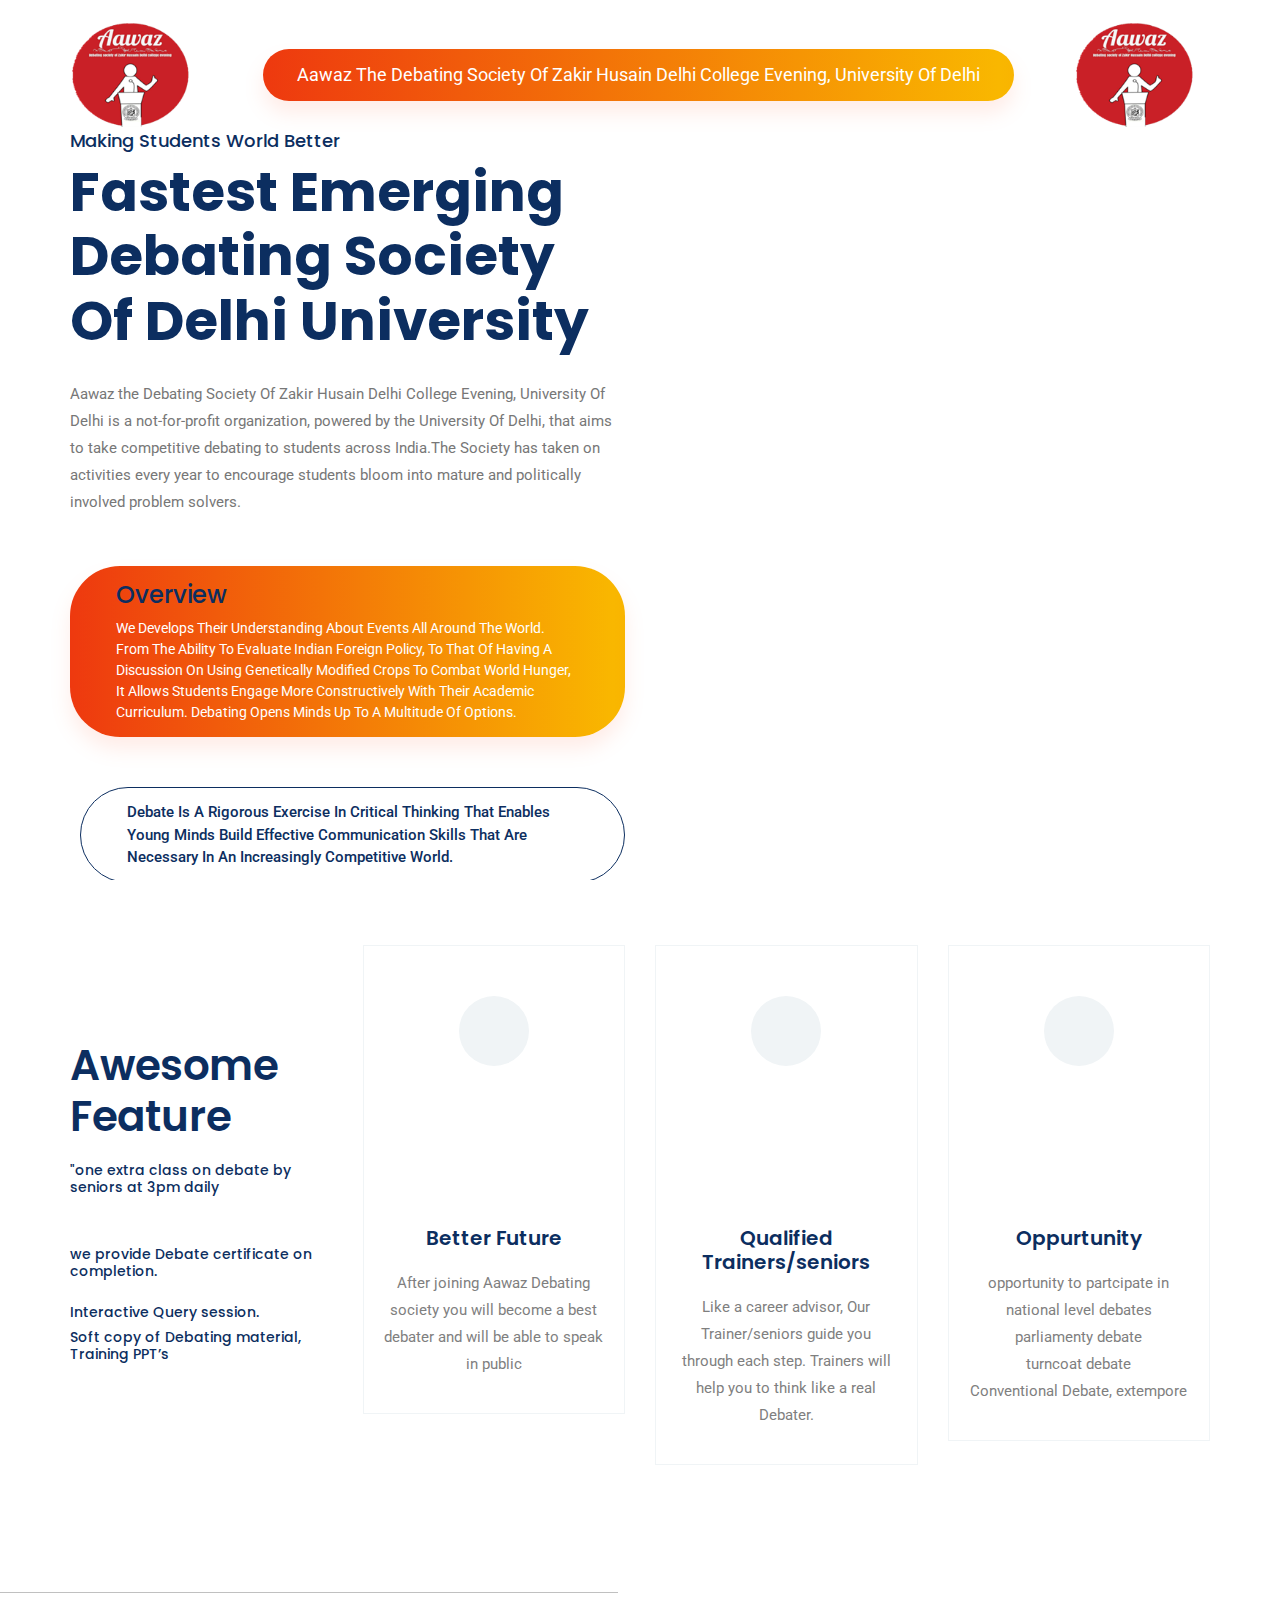
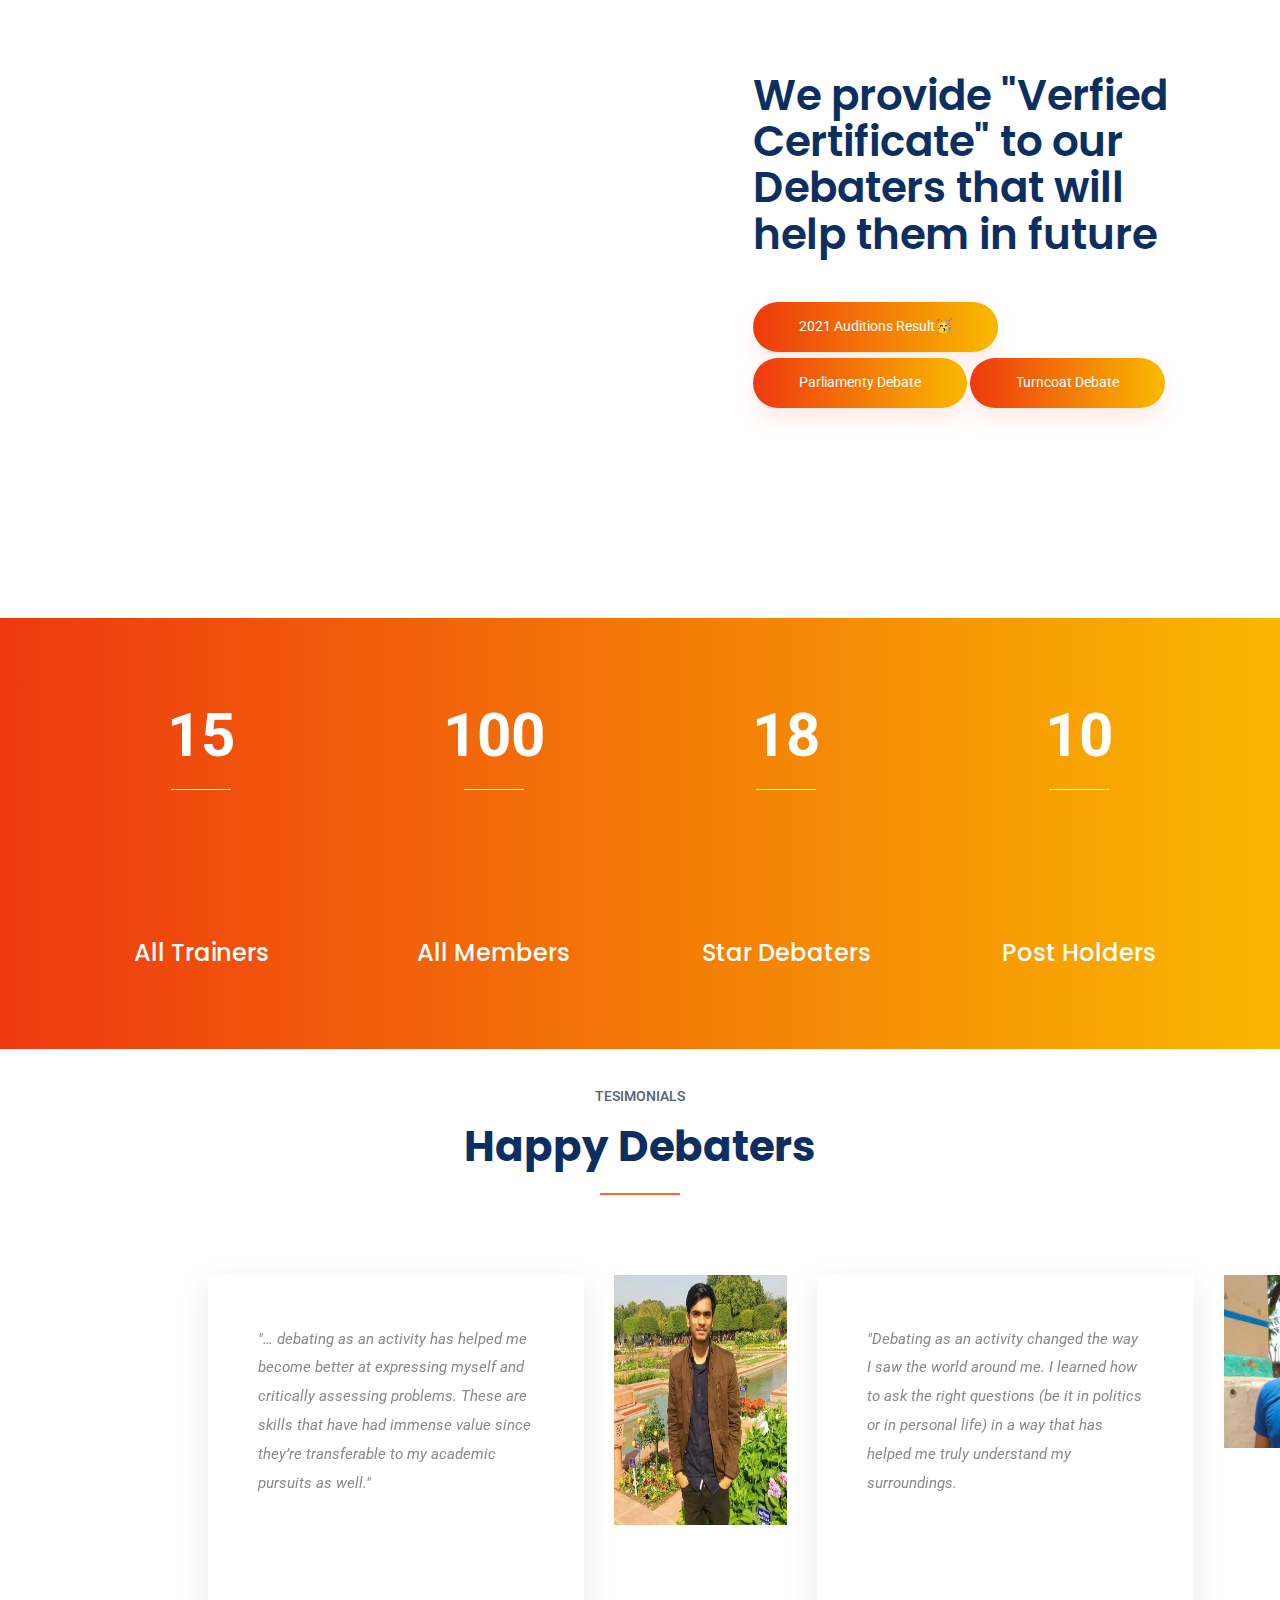
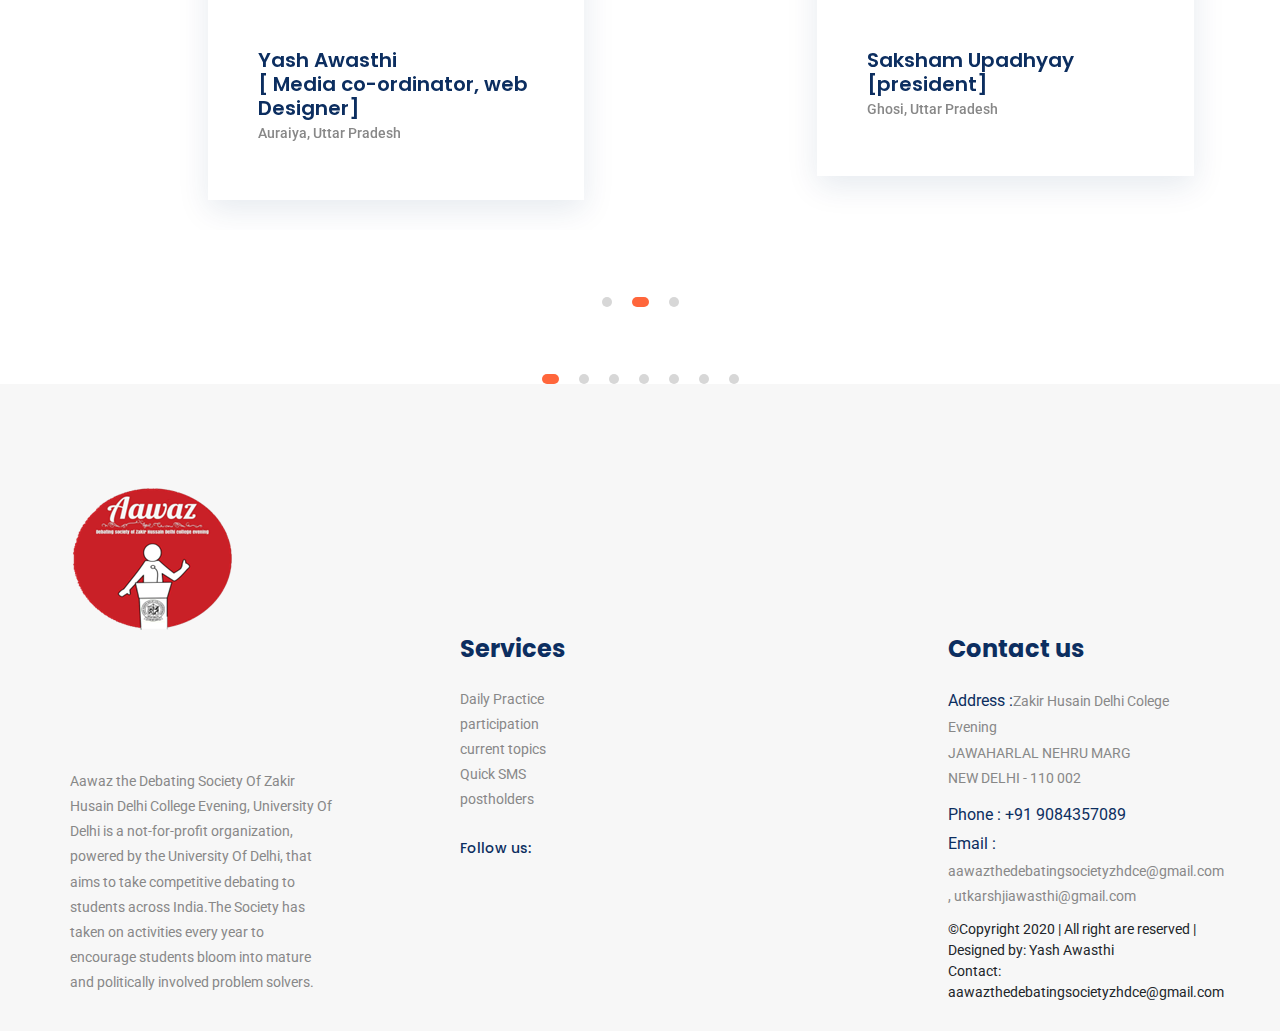
==== commit 4acbcba8: "Update index.html" ====
--- a/index.html
+++ b/index.html
@@ -187,10 +187,10 @@
                         <h2>We provide "Verfied Certificate" to our Debaters that will help them in future </h2>
                       
                     
-                        <a href="https://r.search.yahoo.com/_ylt=AwrxhSRArSNf0kUACSLnHgx.;_ylu=X3oDMTByaW0wdmlxBGNvbG8Dc2czBHBvcwMyBHZ0aWQDBHNlYwNzcg--/RV=2/RE=1596202432/RO=10/RU=https%3a%2f%2famity.edu%2fUserFiles%2fssb%2f3fe6Guidelines_Debate%2520Disciples%2520%281%29.pdf/RK=2/RS=2ZM4S37tjH8SBkXOQkVTJsfwKv4-" class="btn_1" target="_blank">Conventional Debate</a>
+                        <a href="https://drive.google.com/file/d/1Y9bTmdXPQZmYsVamU3UcY7bQYg_BqHLE/view?usp=sharing" class="btn_1" target="_blank">2021 Auditions Result🥳</a>
                         <a href="https://en.wikipedia.org/wiki/Parliamentary_debate" class="btn_1" target="_blank">parliamenty debate</a>
                         <a href="https://www.debate.org/forums/debate.org/topic/2741/" target="_blank" class="btn_1">turncoat debate</a>
-                        <a href="https://drive.google.com/file/d/16qi3-qIUTgEKFS3ivh5iW0RdhcURlW11/view?usp=sharing" target="_blank" class="btn_1">Debaters 2019-20</a>
+                        
                     </div>
                 </div>
             </div>
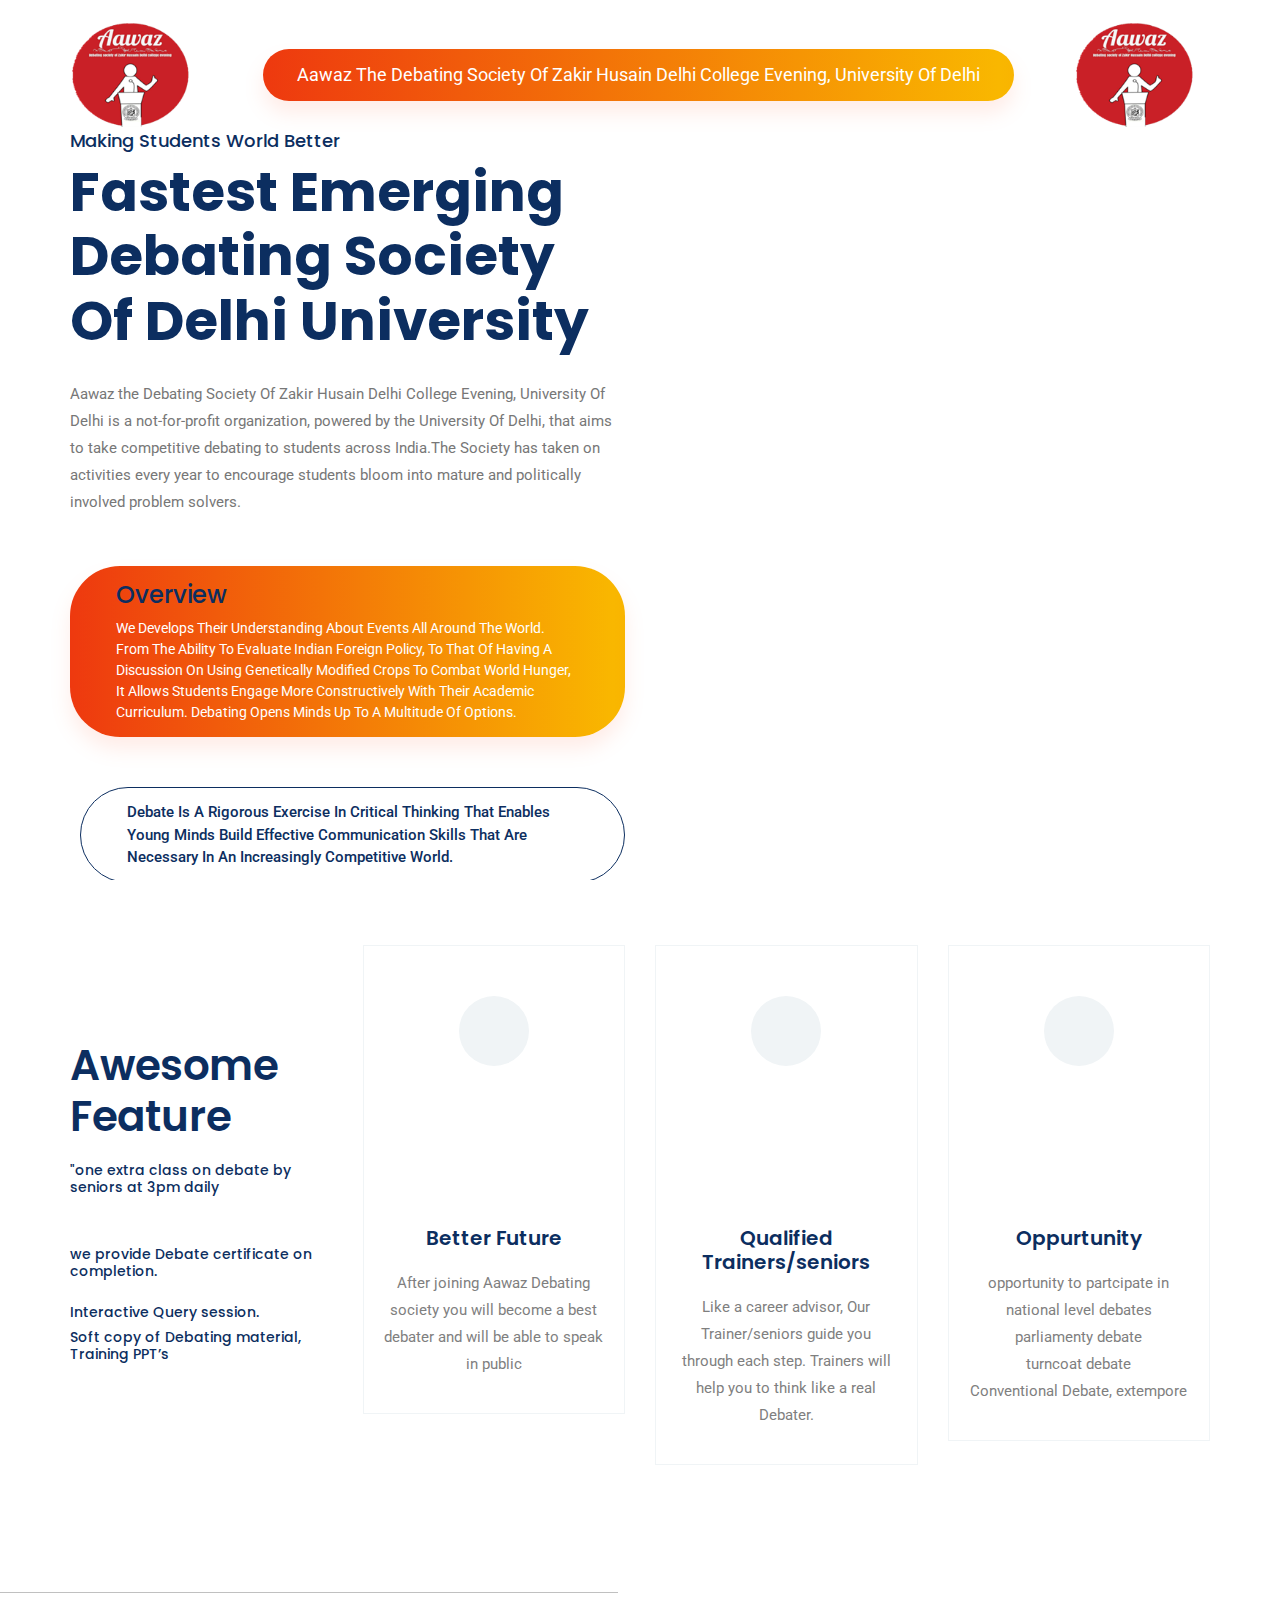
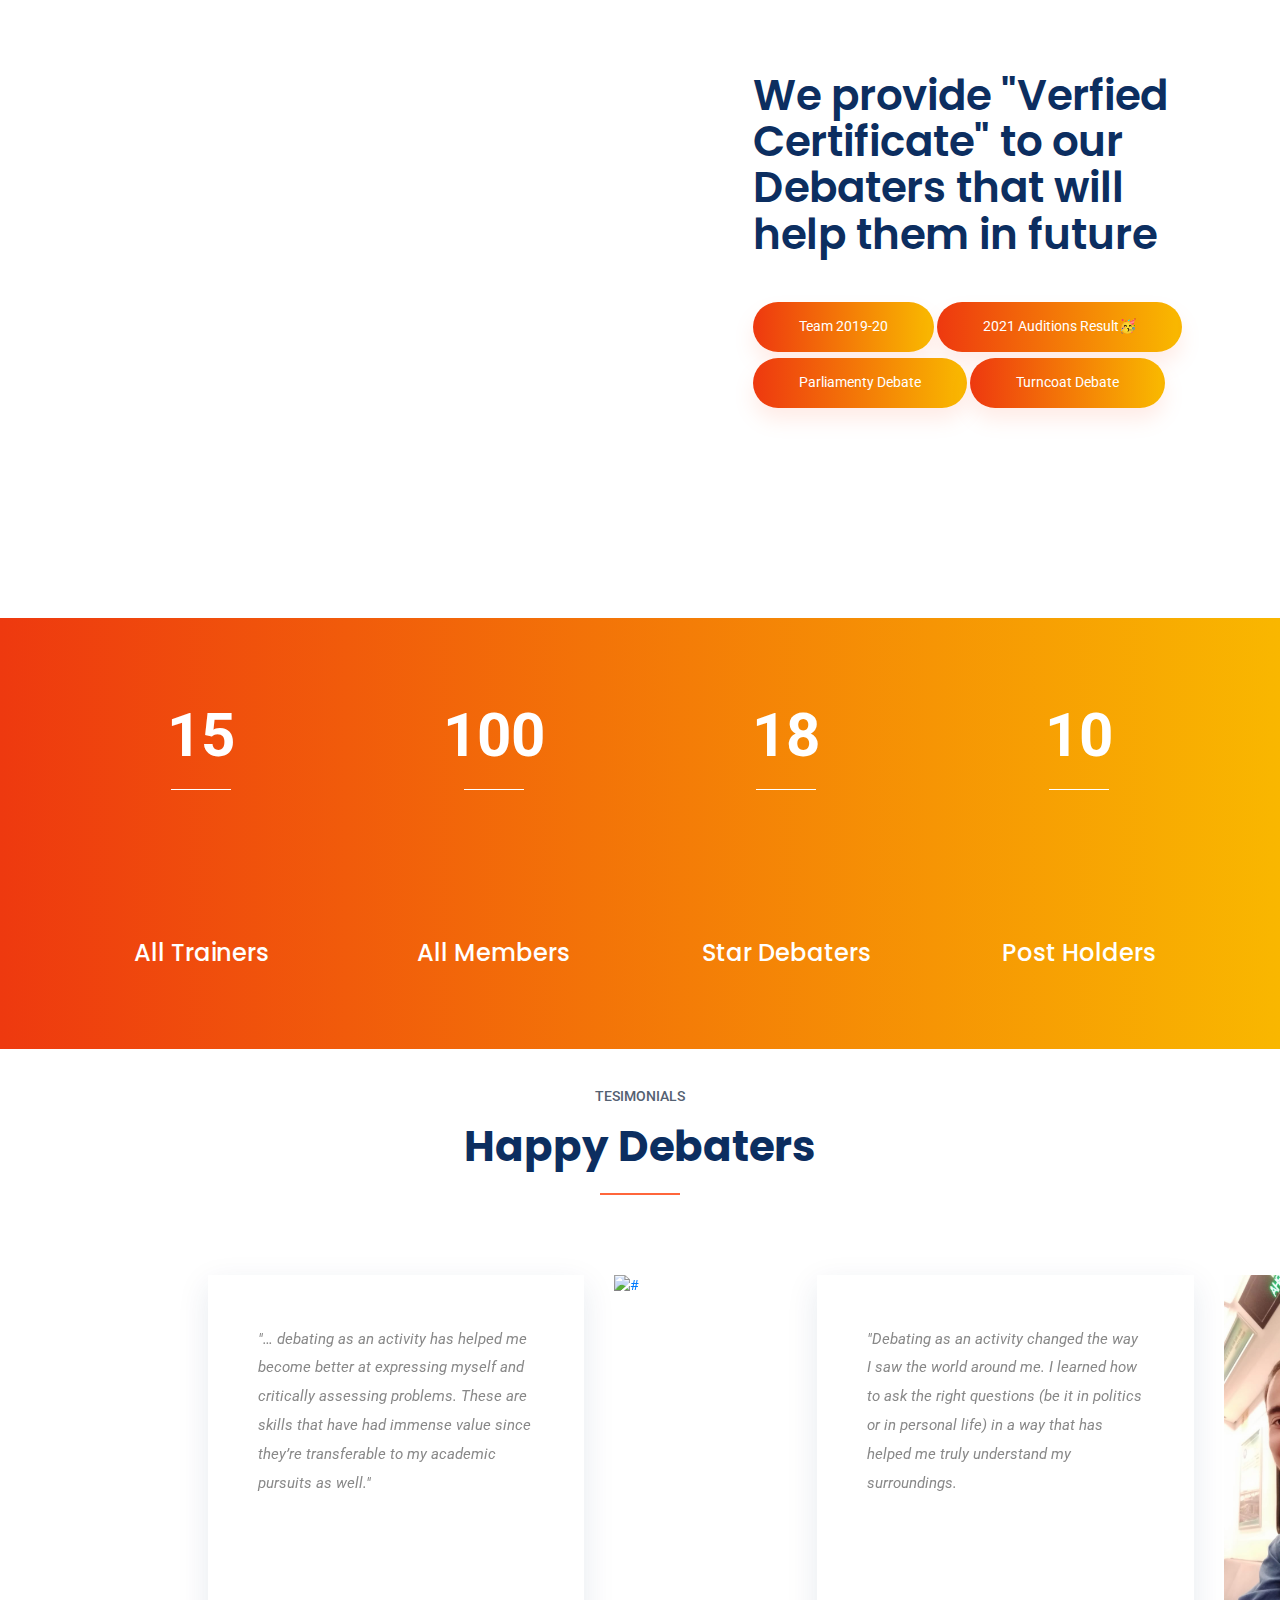
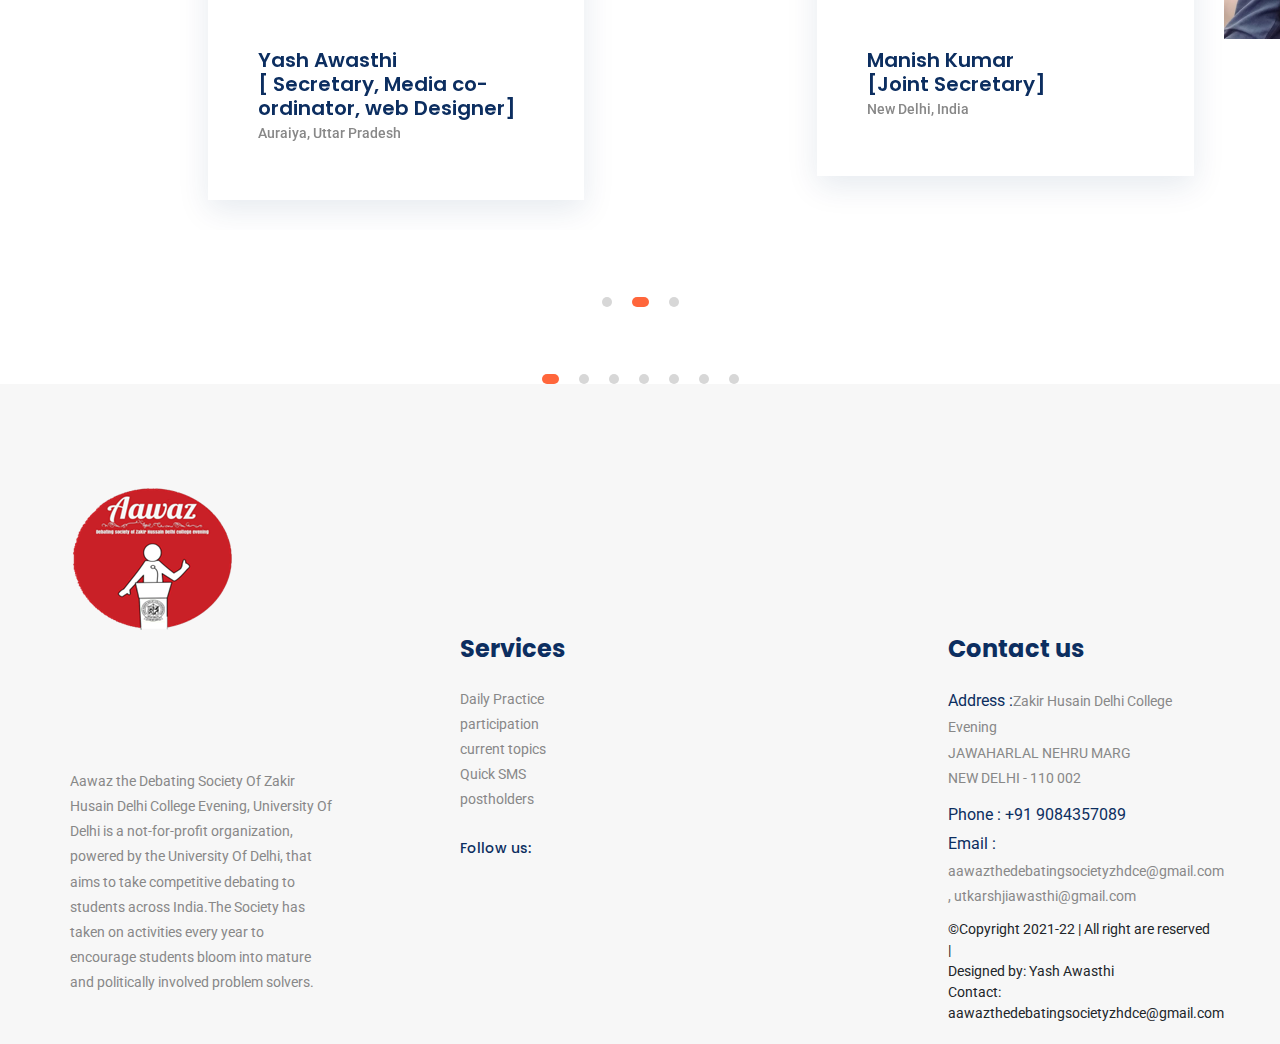
==== commit 65065e64: "some changes" ====
--- a/index.html
+++ b/index.html
@@ -187,6 +187,7 @@
                         <h2>We provide "Verfied Certificate" to our Debaters that will help them in future </h2>
                       
                     
+                        <a href="https://aawazdebating.github.io/aawazdebatingteam2019.github.io/" class="btn_1">Team 2019-20</a>
                         <a href="https://drive.google.com/file/d/1Y9bTmdXPQZmYsVamU3UcY7bQYg_BqHLE/view?usp=sharing" class="btn_1" target="_blank">2021 Auditions Result🥳</a>
                         <a href="https://en.wikipedia.org/wiki/Parliamentary_debate" class="btn_1" target="_blank">parliamenty debate</a>
                         <a href="https://www.debate.org/forums/debate.org/topic/2741/" target="_blank" class="btn_1">turncoat debate</a>
@@ -257,13 +258,13 @@
                                     <div class="testimonial_slider_text">
                                         <p>&#8230;debate does make smarter thinkers, interviewees or college papers. But, far more importantly, it makes empathetic, aware, and just better humans.
 </p>
-                                        <h4>Rekha Singh<br>[Treasurer]</h4>
+                                        <h4>Rekha Singh<br>[Vice President]</h4>
                                         <h5> New Delhi, India</h5>
                                     </div>
                                 </div>
                                 <div class="col-lg-4 col-xl-2 col-sm-4">
                                     <div class="testimonial_slider_img">
-                                       <a href="#" target="_blank">   <img src="IMG-20200123-WA0113.jpg" alt="#"></a>
+                                       <a href="https://www.facebook.com/profile.php?id=100025738410534" target="_blank">   <img src="IMG-20200123-WA0113.jpg" alt="#"></a>
                                     </div>
                                 </div>
 
@@ -271,7 +272,7 @@
                                     <div class="testimonial_slider_text">
                                         <p>Debating genuinely changed my life. It has forced me to challenge my assumptions about the world&#8230;and myself &#8211; who I am, how hard I can work and what I can achieve if I push myself.
 </p>
-                                        <h4>Muskan Rathore<br>[joint secretary]</h4>
+                                        <h4>Muskan Rathore<br>[Vice President]</h4>
                                         <h5> Alwar City, Rajasthan</h5>
                                     </div>
                                 </div>
@@ -287,7 +288,7 @@
                                     <div class="testimonial_slider_text">
                                         <p>Debating genuinely changed my life. It has forced me to challenge my assumptions about the world&#8230;and myself &#8211; who I am, how hard I can work and what I can achieve if I push myself.
 </p>
-                                        <h4>Muskan Rathore<br>[joint secretary]</h4>
+                                        <h4>Muskan Rathore<br>[Vice President]</h4>
                                         <h5> Alwar City, Rajasthan</h5>
                                     </div>
                                 </div>
@@ -300,14 +301,14 @@
                                     <div class="testimonial_slider_text">
                                         <p>&#8230;debate does make smarter thinkers, interviewees or college papers. But, far more importantly, it makes empathetic, aware, and just better humans.
 </p>
-                                        <h4>Manish Kumar<br>[member]</h4>
-                                        <h5> Darbhanga, Bihar</h5>
+                                        <h4>Utkarsh Tripathi<br>[Conventional Debate Head]</h4>
+                                        <h5> Sidhi, Madhya Pradesh</h5>
                                     </div>
                                 </div>
                                 <div class="col-xl-2 d-none d-xl-block">
                                     <div class="testimonial_slider_img">
                                        
-                                       <a href="https://www.facebook.com/profile.php?id=100046781296811" target="_blank"> <img src="./National Institute of Electronics and Information Technology_files/manish.jpg" alt="#"></a>
+                                       <a href="https://www.facebook.com/profile.php?id=100008758693409" target="_blank"> <img src="117386221_2646713162209720_4005380241782737018sdg_n.jpg" alt="#"></a>
                                     
                                     </div>
                                 </div>
@@ -317,27 +318,27 @@
                                 <div class="col-lg-8 col-xl-4 col-sm-8 align-self-center">
                                     <div class="testimonial_slider_text">
                                         <p>"&#8230; debating as an activity has helped me become better at expressing myself and critically assessing problems. These are skills that have had immense value since they’re transferable to my academic pursuits as well."</p>
-                                        <h4>Yash Awasthi<br>[ Media co-ordinator, web Designer]</h4>
+                                        <h4>Yash Awasthi<br>[ Secretary, Media co-ordinator, web Designer]</h4>
                                         <h5> Auraiya, Uttar Pradesh</h5>
                                      </div>
                                 </div>
                                 <div class="col-lg-4 col-xl-2 col-sm-4">
                                     <div class="testimonial_slider_img">
-                                       <a href="https://www.facebook.com/utkarshjiawasthi/" target="_blank"><img src="./National Institute of Electronics and Information Technology_files/U2lYMOSf_400x400.jpg" style="height: 250px;" alt="#"></a> 
+                                       <a href="https://linktr.ee/iamutkarsh" target="_blank"><img src="IMG20210320212526_00.jpg" style="height: 250px;" alt="#"></a> 
                                     </div>
                                 </div>
                                 <div class="col-xl-4 d-none d-xl-block">
                                     <div class="testimonial_slider_text">
                                         <p>"Debating as an activity changed the way I saw the world around me. I learned how to ask the right questions (be it in politics or in personal life) in a way that has helped me truly understand my surroundings.
 </p>
-                                        <h4>Saksham Upadhyay<br>[president]</h4>
-
-                                        <h5>Ghosi, Uttar Pradesh </h5>
-                                    </div>
-                                </div>
-                                <div class="col-xl-2 d-none d-xl-block">
-                                    <div class="testimonial_slider_img">
-                                       <a href="https://www.facebook.com/goodluck.upadhayay" target="_blank"><img src="./National Institute of Electronics and Information Technology_files/goodlucko.jpg" alt="#"></a> 
+                                        <h4>Manish Kumar<br>[Joint Secretary]</h4>
+
+                                        <h5>New Delhi, India </h5>
+                                    </div>
+                                </div>
+                                <div class="col-xl-2 d-none d-xl-block">
+                                    <div class="testimonial_slider_img">
+                                       <a href="https://www.facebook.com/profile.php?id=100046781296811" target="_blank"><img src="manish.jpg" alt="#"></a> 
                                     </div>
                                 </div>
                             </div>
@@ -346,51 +347,51 @@
                                 <div class="col-lg-8 col-xl-4 col-sm-8 align-self-center">
                                     <div class="testimonial_slider_text">
                                         <p>"Debating as an activity changed the way I saw the world around me. I learned how to ask the right questions (be it in politics or in personal life) in a way that has helped me truly understand my surroundings."</p>
-                                        <h4>Saksham Upadhyay<br>[president]</h4>
-                                        
-                                        <h5>Ghosi, Uttar Pradesh </h5>
+                                        <h4>Manish Kumar<br>[Joint Secretary]</h4>
+
+                                        <h5>New Delhi, India </h5>
+                                    </div>
+                                </div>
+                                <div class="col-xl-2 d-none d-xl-block">
+                                    <div class="testimonial_slider_img">
+                                       <a href="https://www.facebook.com/profile.php?id=100046781296811" target="_blank"><img src="manish.jpg" alt="#"></a>
+                                    </div>
+                                </div>
+                                <div class="col-xl-4 d-none d-xl-block">
+                                    <div class="testimonial_slider_text">
+                                        <p>Debate has made me humble about what I can believe – it’s shown me that there is much more to uncover on both sides of a question than I have thought about, and it’s helped me break out of those shallows.
+</p>
+                                        <h4>Abrar Alam <br>[Joint Secretary]</h4>
+                                        <h5>Kanki, West Bengal, India</h5>
+
+                                    </div>
+                                </div>
+                                <div class="col-xl-2 d-none d-xl-block">
+                                    <div class="testimonial_slider_img">
+                                     <a href="https://www.facebook.com/abrar.alam.58323431" target="_blank"> <img src="94356736_1490009494500474_2873473347411247104_o.jpg" alt="#"></a>
+                                    </div>
+                                </div>
+                            </div>
+                        </div></div><div class="owl-item" style="width: 1489px; margin-right: 10px;"><div class="testimonial_slider">
+                            <div class="row">
+                                <div class="col-lg-8 col-xl-4 col-sm-8 align-self-center">
+                                    <div class="testimonial_slider_text">
+                                       <p>Debate has made me humble about what I can believe – it’s shown me that there is much more to uncover on both sides of a question than I have thought about, and it’s helped me break out of those shallows.
+</p>
+                                        <h4>Abrar Alam<br>[Joint Secretary]</h4>
+                                        <h5>Kanki, West Bengal, India</h5>
                                     </div>
                                 </div>
                                 <div class="col-lg-4 col-xl-2 col-sm-4">
                                     <div class="testimonial_slider_img">
-                                        <a href="https://www.facebook.com/goodluck.upadhayay" target="_blank"><img src="./National Institute of Electronics and Information Technology_files/goodlucko.jpg" alt="#"></a>
-                                    </div>
-                                </div>
-                                <div class="col-xl-4 d-none d-xl-block">
-                                    <div class="testimonial_slider_text">
-                                        <p>Debate has made me humble about what I can believe – it’s shown me that there is much more to uncover on both sides of a question than I have thought about, and it’s helped me break out of those shallows.
-</p>
-                                        <h4>Ahlullah Siddiqui<br>[vice president]</h4>
-                                        <h5>New Delhi, India</h5>
-
-                                    </div>
-                                </div>
-                                <div class="col-xl-2 d-none d-xl-block">
-                                    <div class="testimonial_slider_img">
-                                     <a href="https://www.facebook.com/md.ahlullah.921" target="_blank"> <img src="./National Institute of Electronics and Information Technology_files/ahluu_n.jpg" alt="#"></a>
-                                    </div>
-                                </div>
-                            </div>
-                        </div></div><div class="owl-item" style="width: 1489px; margin-right: 10px;"><div class="testimonial_slider">
-                            <div class="row">
-                                <div class="col-lg-8 col-xl-4 col-sm-8 align-self-center">
-                                    <div class="testimonial_slider_text">
-                                       <p>Debate has made me humble about what I can believe – it’s shown me that there is much more to uncover on both sides of a question than I have thought about, and it’s helped me break out of those shallows.
-</p>
-                                        <h4>Ahlullah Siddiqui<br>[vice president]</h4>
-                                        <h5>New Delhi, India</h5>
-                                    </div>
-                                </div>
-                                <div class="col-lg-4 col-xl-2 col-sm-4">
-                                    <div class="testimonial_slider_img">
-                                        <a href="https://www.facebook.com/md.ahlullah.921" target="_blank"><img src="./National Institute of Electronics and Information Technology_files/ahluu_n.jpg" alt="#"></a>
+                                        <a href="https://www.facebook.com/abrar.alam.58323431" target="_blank"><img src="94356736_1490009494500474_2873473347411247104_o.jpg" alt="#"></a>
                                     </div>
                                 </div>
                                 <div class="col-xl-4 d-none d-xl-block">
                                     <div class="testimonial_slider_text">
                                         <p>&#8230;only when you&#8217;re forced to think about issues like LGBT rights or how a war in the South China Sea affects the rest of the world, you learn to connect facts and logic all into one beautiful speech&#8230
 </p>
-                                        <h4>Ayush Mishra<br>[secretary]</h4>
+                                        <h4>Ayush Mishra<br>[President]</h4>
                                         <h5> Gopalganj, Bihar</h5>
                                     </div>
                                 </div>
@@ -408,7 +409,7 @@
                                     <div class="testimonial_slider_text">
                                        <p>&#8230;only when you&#8217;re forced to think about issues like LGBT rights or how a war in the South China Sea affects the rest of the world, you learn to connect facts and logic all into one beautiful speech&#8230
 
-                                        <h4>Ayush Mishra<br>[secretary]</h4>
+                                        <h4>Ayush Mishra<br>[President]</h4>
                                         <h5> Gopalganj, Bihar</h5>
                                     </div>
                                 </div>
@@ -421,14 +422,14 @@
                                     <div class="testimonial_slider_text">
                                         <p>Debate has made me humble about what I can believe – it’s shown me that there is much more to uncover on both sides of a question than I have thought about, and it’s helped me break out of those shallows.
 </p>
-                                        <h4>Utkarsh Tripathi<br>[Member]</h4>
-                                        <h5> Sidhi, Madhya Pradesh</h5>
+                                        <h4>Sandra Singh<br>[Treasurar]</h4>
+                                        <h5> Kolkata, India </h5>
                                     </div>
                                 </div>
                                 <div class="col-xl-2 d-none d-xl-block">
                                     <div class="testimonial_slider_img">
                                        
-                                     <a href="https://www.facebook.com/profile.php?id=100008758693409" target="_blank">   <img src="117386221_2646713162209720_4005380241782737018_n.jpg" alt="#"></a>
+                                     <a href="#" target="_blank">   <img src="117386221_2646713162209720_4005380241782737018_n.jpg" alt="#"></a>
                                     
                                     </div>
                                 </div>
@@ -508,12 +509,12 @@
                         <br>
                         <h4>Contact us</h4>
                         <div class="contact_info">
-                            <p><span> Address :</span>Zakir Husain Delhi Colege Evening<br>
+                            <p><span> Address :</span>Zakir Husain Delhi College Evening<br>
                                 JAWAHARLAL NEHRU MARG<br>
 NEW DELHI - 110 002</p>
                             <p><span> Phone : +91 9084357089</span><br>
                             <span> Email : </span>aawazthedebatingsocietyzhdce@gmail.com , utkarshjiawasthi@gmail.com</p>
-                            <span>©Copyright 2020 | All right are reserved |<br>Designed by: Yash Awasthi<br>Contact: aawazthedebatingsocietyzhdce@gmail.com</span>
+                            <span>©Copyright 2021-22 | All right are reserved |<br>Designed by: Yash Awasthi<br>Contact: aawazthedebatingsocietyzhdce@gmail.com</span>
                         </div>
                     </div>
                 </div>
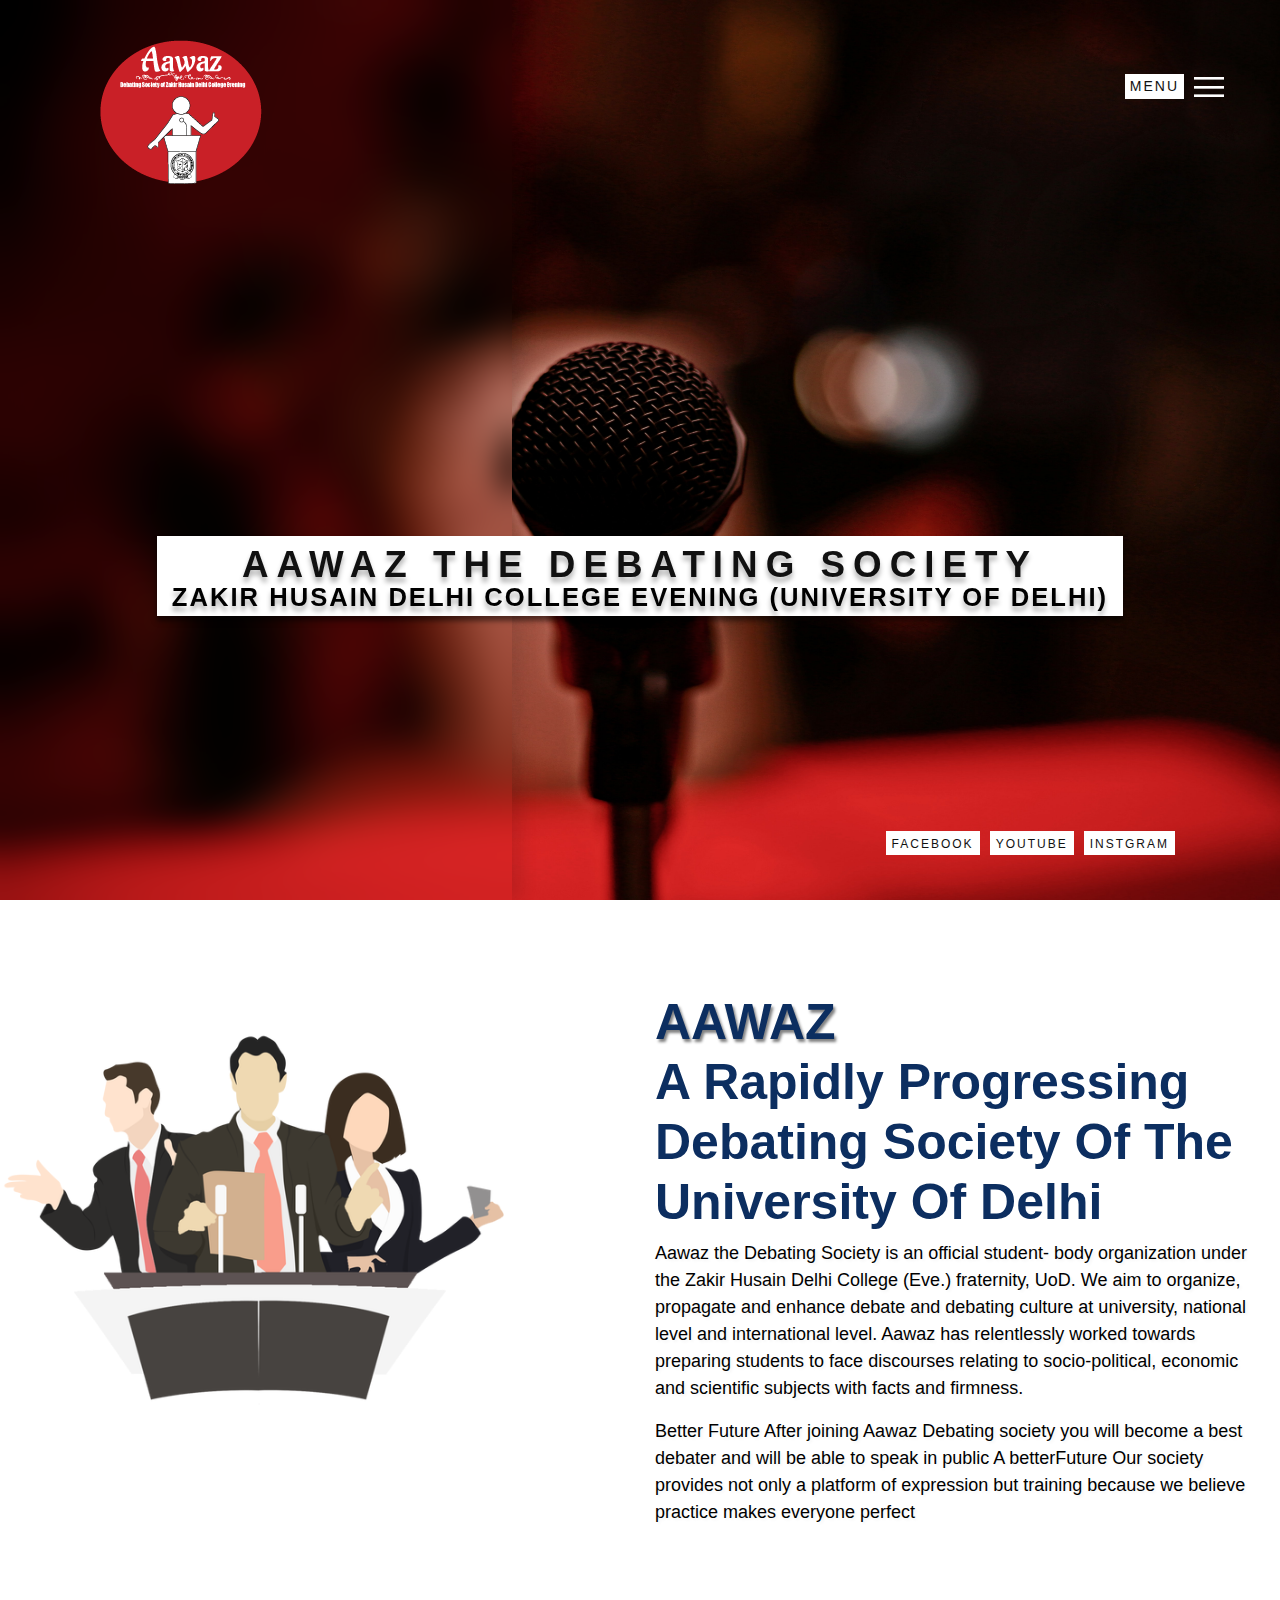
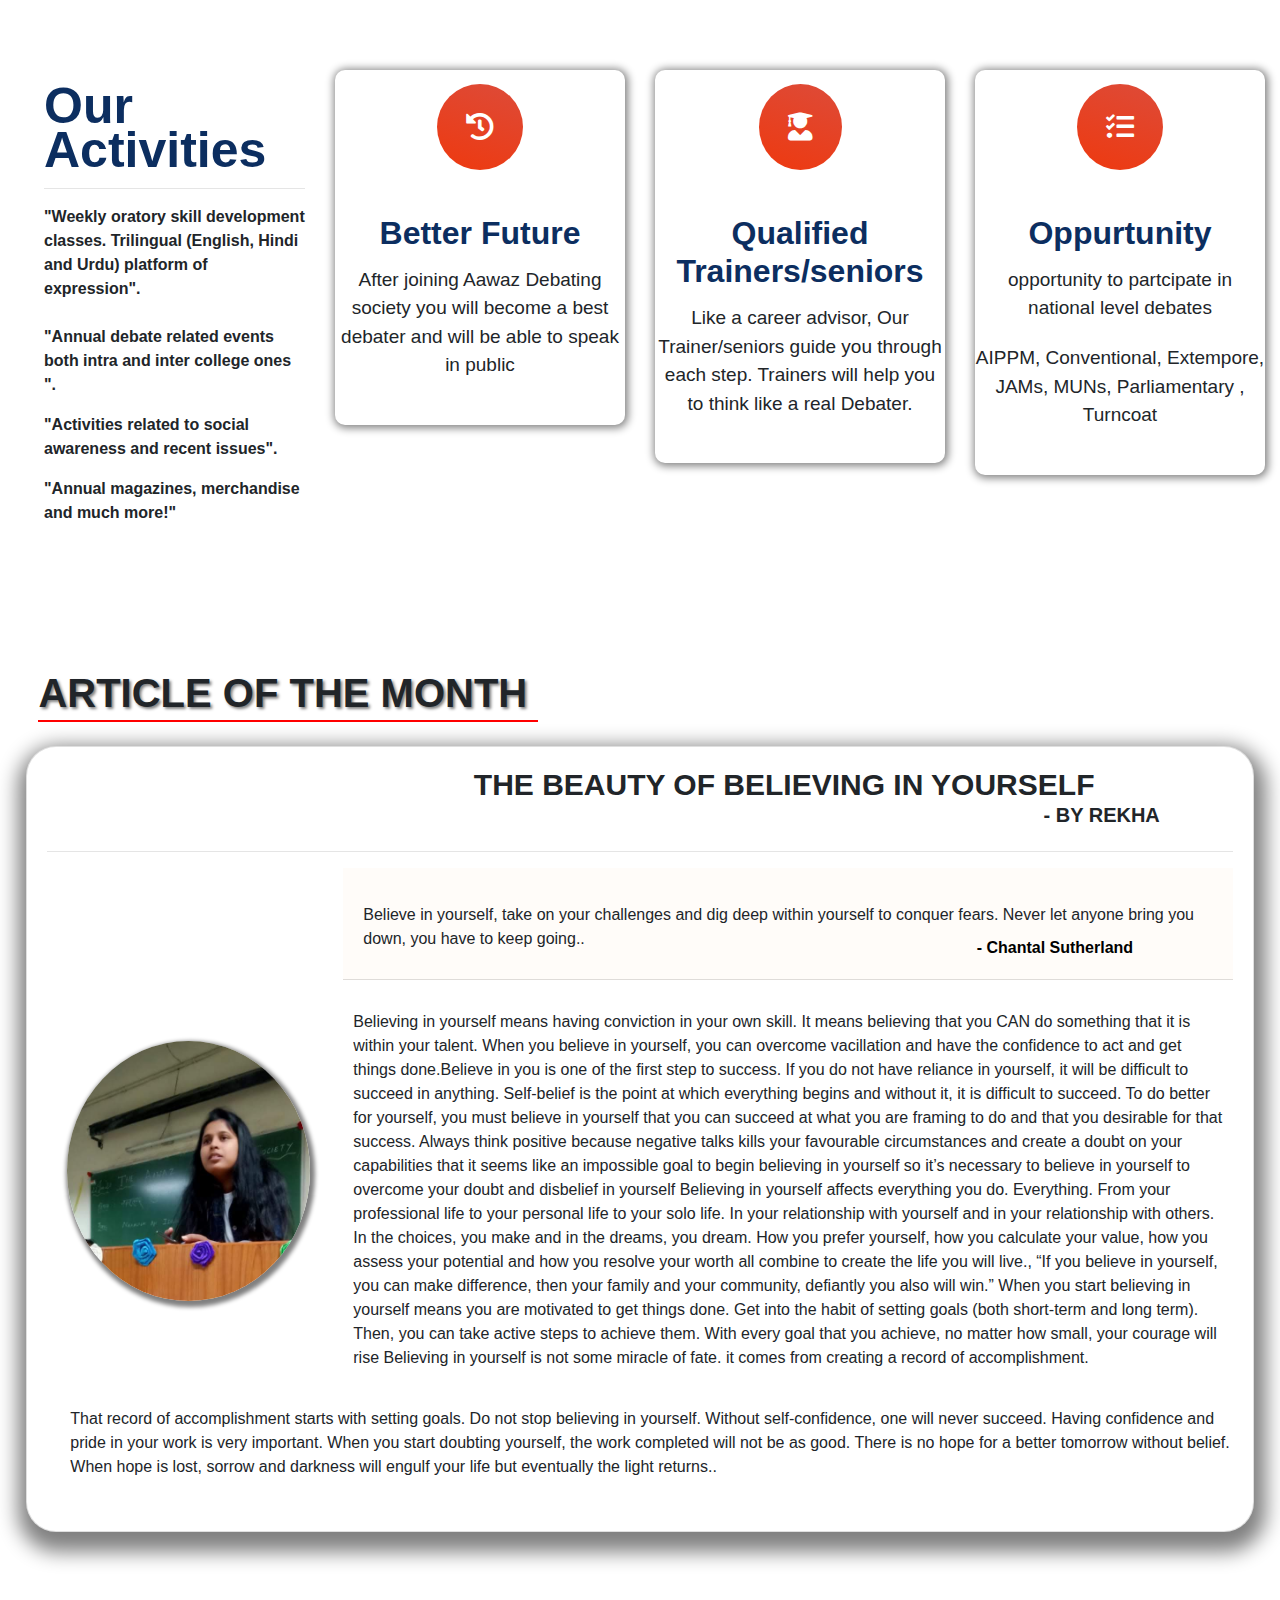
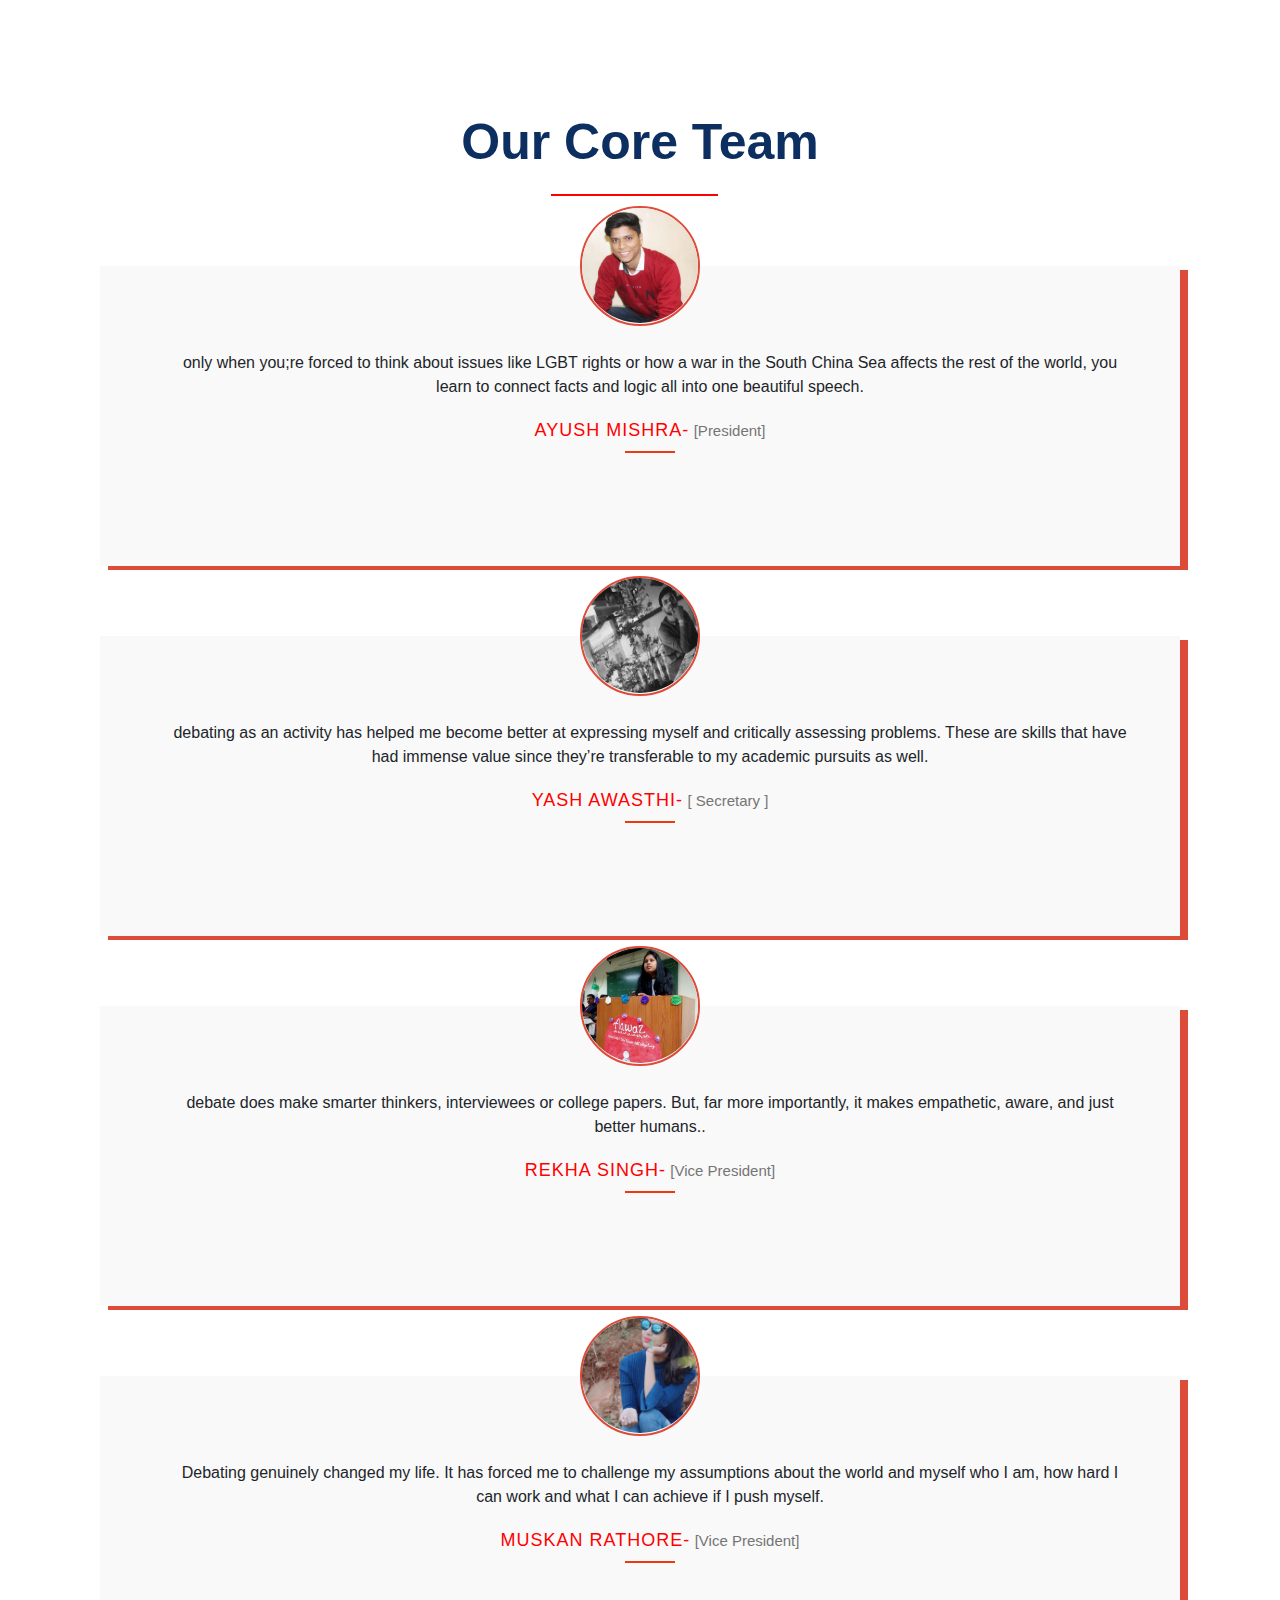
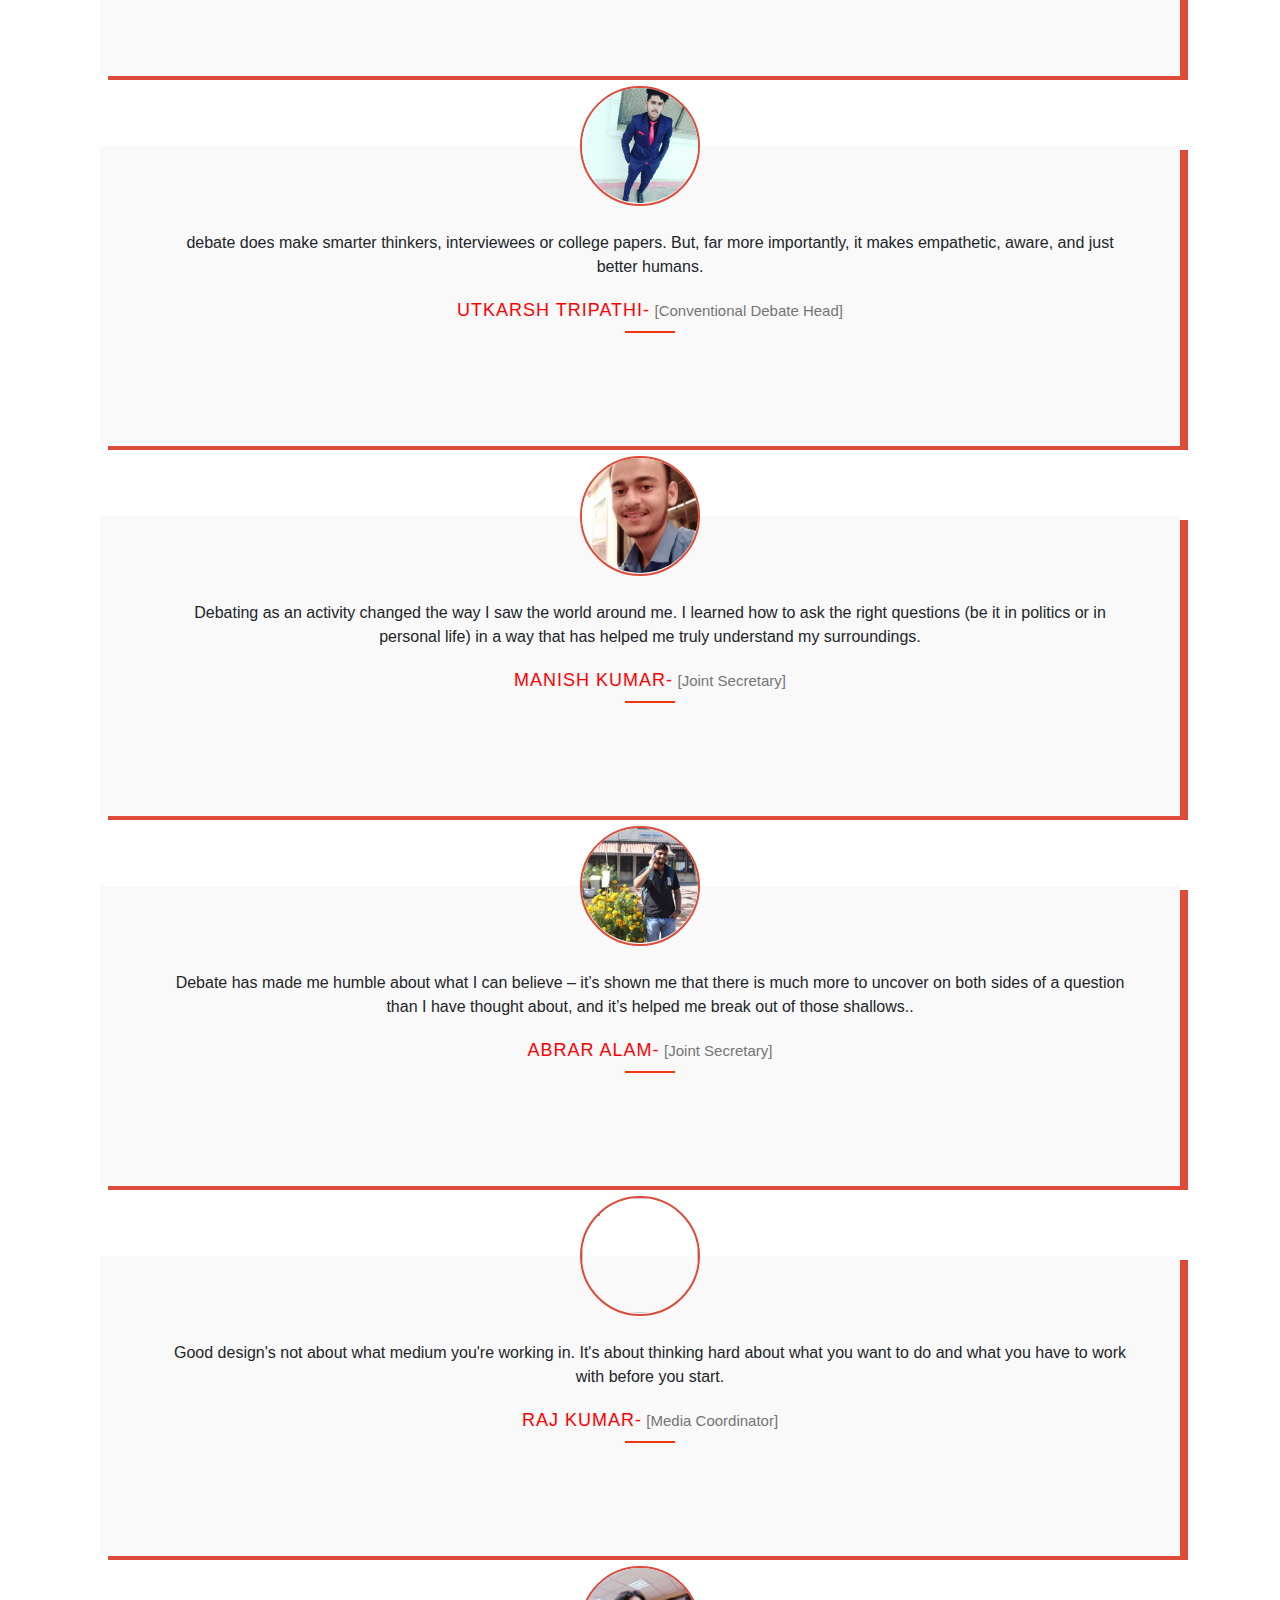
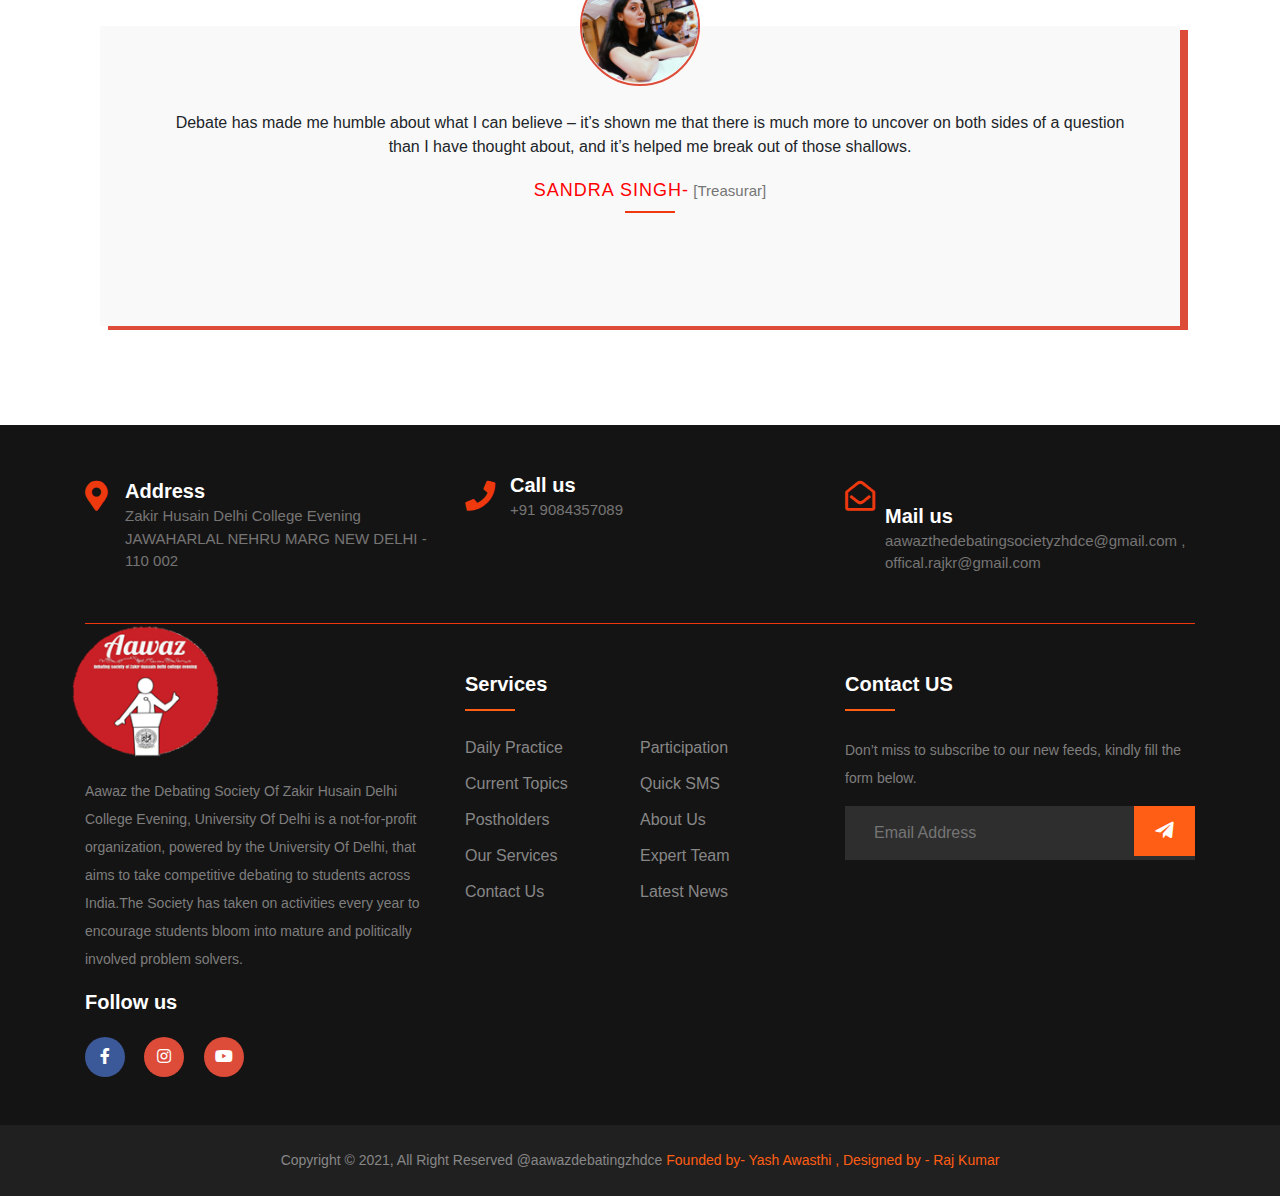
==== commit e43b9cd3: "NEWLY LAUNCHED" ====
--- a/index.html
+++ b/index.html
@@ -1,552 +1,572 @@
-<!DOCTYPE html>
-<html lang="en"><head><meta http-equiv="Content-Type" content="text/html; charset=UTF-8">
+<!docty pe html>
+<html lang="en">
+  <head>
     <!-- Required meta tags -->
+    <meta charset="utf-8">
     <meta name="viewport" content="width=device-width, initial-scale=1, shrink-to-fit=no">
-    <title>Aawaz the Debating Society Of Zakir Husain Delhi College Evening, University Of Delhi
-</title>
-
-
+
+    <!-- Bootstrap CSS -->
+    <link rel="stylesheet" href="css/bootstrap.min.css">
+    <link rel="stylesheet" type="text/css" href="css/index.css">
+     <link rel="stylesheet" type="text/css" href="swiper.min.css">
+    <link rel="stylesheet" type="text/css" href="font/css/all.css">
+    <link rel="stylesheet" href="https://cdnjs.cloudflare.com/ajax/libs/owl-carousel/1.3.3/owl.carousel.min.css">
+<link rel="stylesheet" href="https://cdnjs.cloudflare.com/ajax/libs/owl-carousel/1.3.3/owl.theme.min.css">
+    <style>
+@import url('https://fonts.googleapis.com/css2?family=Zilla+Slab+Highlight:wght@700&display=swap');
+</style>
+
+    <title>Aawaaz </title>
+  </head>
+  <body>
+
+	<section >
+
+		<header>
+      <div class="logoo">
+			<a href="#" class="logo"><img src="awaaz2.png"> </a>
+    </div>
+			<div class="toggle"  onclick="menuToggle();">
+				
+			</div>
+		</header>
+         <div class="glass"> </div>
+         <div class="content">
+         	<h2>Aawaz The Debating Society<br><span>Zakir Husain Delhi College Evening (University of Delhi)</span></h2>
+         </div>
+
+		<!-- <video src="pro.mp4" autoplay muted controls></video> -->
+    <div class="bbb">
+    <img src="mike3.jpg">
+  </div>
+	      
+	      <ul class="sci">
+	      	<li style="---i:1"><a href="//www.facebook.com/AawazZhdce"> Facebook</a></li>
+	      	<li style="---i:2"> <a href="#">  YOUTUBE</a></li>
+	      	<li style="---i:3"><a href="https://www.instagram.com/aawaz_zhdce/"> Instgram</a> </li>
+	      	
+	      </ul>	  
+
+        <ul class="navigation">
+          <li style="--i:1;"><a href="index.html">Home</a></li>
+          <li style="--i:2;"><a href="about.html">About</a></li>
+          <li style="--i:3;"><a href="update.html">Updates</a></li>
+          <li style="--i:4;"><a href="media.html">Media</a></li>
+          <li style="--i:5;"><a href="contact.html">Contact</a></li>
+          
+        </ul>
+      
+
+	</section>
+
+
+
+
+
+
+  <div class="about">
+
+    <div class="col-lg-12">
+      <div class="row">
+        <div class="col-lg-6 col-sm-6 col-md-6 col-12">
+          <div class="abou">
+          <img src="./about.png">
+
+
+        </div>
+          
+        </div>
+
+        <div class="col-lg-6 col-sm-6 col-md-6 col-12">
+          <div class="about-deatail">
+          <h2><sapn style="text-shadow: 2px 3px 3px gray;">AAWAZ </sapn> <br> A Rapidly Progressing Debating Society Of The  University Of Delhi</h2>
+          <p>Aawaz the Debating Society is an official student- body organization under the Zakir Husain Delhi College (Eve.) fraternity, UoD. We aim to organize, propagate and enhance debate and debating culture at university, national  level and international level. Aawaz has relentlessly worked towards preparing students to face discourses relating to socio-political, economic and scientific subjects with facts and firmness.</p>
+             <p>Better Future After joining Aawaz Debating society you will become a best debater and will be able to speak in public A betterFuture Our society provides not only a  platform of expression but training because we believe practice makes everyone perfect
+        </p>
+
+
+        </div>
+          
+        </div>
+        
+      </div>
+      
+    </div>
     
 
 
-    <!-- Bootstrap CSS -->
-    <link rel="stylesheet" href="./National Institute of Electronics and Information Technology_files/bootstrap.min.css">
-    <!-- animate CSS -->
-    <link rel="stylesheet" href="./National Institute of Electronics and Information Technology_files/animate.css">
-    <!-- owl carousel CSS -->
-    <link rel="stylesheet" href="./National Institute of Electronics and Information Technology_files/owl.carousel.min.css">
-    <!-- themify CSS -->
-    <link rel="stylesheet" href="./National Institute of Electronics and Information Technology_files/themify-icons.css">
-    <!-- flaticon CSS -->
-    <link rel="stylesheet" href="./National Institute of Electronics and Information Technology_files/flaticon.css">
-    <!-- font awesome CSS -->
-    <link rel="stylesheet" href="./National Institute of Electronics and Information Technology_files/magnific-popup.css">
-    <!-- swiper CSS -->
-    <link rel="stylesheet" href="./National Institute of Electronics and Information Technology_files/slick.css">
-    <!-- style CSS -->
-    <link rel="stylesheet" href="./National Institute of Electronics and Information Technology_files/style.css">
-</head>
-
-<body>
-    <!--::header part start::-->
-    <header class="main_menu home_menu">
+
+
+
+  </div>
+  
+
+
+
+
+   <div class="features" id="Services">
+    <div class="col-lg-12">
+      <div class="row">
+        <div class="col-lg-3 col-sm-12 col-md-6 col-12">
+          <div class="feaut">
+            <h2>Our<br> Activities  </h2>
+            <hr>
+            <p>"Weekly oratory skill development classes. Trilingual (English, Hindi and  Urdu) platform of expression". <br><br> "Annual debate related events both intra and inter college ones ". </p>
+            <p></p>
+            <p>"Activities related to  social awareness and recent issues".</p>
+            <p>"Annual magazines, merchandise and much more!"</p>
+            
+          </div>
+          
+        </div>
+
+        <div class="col-lg-3 col-sm-12 col-md-6 col-12">
+          <div class="carr">
+            <div class="icon">
+            <i class="fas fa-history"></i>
+          </div>
+            <div class="content">
+              <h2>Better Future</h2>
+              <p>After joining Aawaz Debating society you will become a best debater and will be able to speak in public</p>
+              
+            </div>
+            
+          </div>
+          
+        </div>
+
+        <div class="col-lg-3 col-sm-12 col-md-6 col-12">
+          <div class="carr car1">
+             <div class="icon">
+            <i class="fas fa-user-graduate"></i>
+          </div>
+            <div class="content">
+              <h2>Qualified Trainers/seniors</h2>
+              <p>Like a career advisor, Our Trainer/seniors guide you through each step. Trainers will help you to think like a real Debater.</p>
+              
+            </div>
+            
+          </div>
+          
+        </div>
+
+        <div class="col-lg-3 col-sm-12 col-md-6 col-12">
+          <div class="carr car1">
+             <div class="icon">
+            <i class="fas fa-tasks"></i>
+          </div>
+            <div class="content">
+              <h2>Oppurtunity</h2>
+              <p>opportunity to partcipate in national level debates </p><p>AIPPM,
+Conventional,
+Extempore,
+JAMs,
+MUNs,
+Parliamentary ,
+Turncoat</p>
+              
+            </div>
+            
+          </div>
+          
+        </div>
+        
+      </div>
+      
+    </div>
+     
+   </div>
+
+
+
+
+
+
+
+
+
+
+    
+
+
+
+  <h2  class="Article">Article OF The Month</h2>
+  <div class="Artt"></div>
+
+   <div class="card mainn">
+      <h2>The Beauty of Believing in Yourself <br> <span class="sppp"> - By Rekha</span> </h2>
+      <hr class="hrr">
+
+      <div class="card-header  subhading">
+        <p>Believe in yourself, take on your challenges and dig deep within yourself to conquer fears.
+      Never let anyone bring you down, you have to keep going.. </p><span class="spp" > - Chantal Sutherland</span> 
+
+        
+      </div>
+      <div class="card-body Articlemain">
+         <div class="imgh">  
+          <div class="ser">
+            
+          </div>
+
+     
+    </div>
+         <div class="parag">
+      <p>Believing in yourself means having conviction in your own skill. It means believing that you
+CAN do something that it is within your talent. When you believe in yourself, you can
+overcome vacillation and have the confidence to act and get things done.Believe in you is one of the first step to success. If you do not have reliance in yourself, it will be difficult to succeed in anything. Self-belief is the point at which everything begins and without it, it is difficult to succeed. To do better for yourself, you must believe in yourself that you can succeed at what you are framing to do and that you desirable for that success. Always think positive because negative talks kills your favourable circumstances and create a doubt on your capabilities that it seems like an impossible goal to begin believing in yourself so it’s necessary to believe in yourself to overcome your doubt and disbelief in yourself Believing in yourself affects everything you do. Everything. From your professional life to your personal life to your solo life. In your relationship with yourself and in your relationship with others. In the choices, you make and in the dreams, you dream. How you prefer yourself, how you calculate your value, how you assess your potential and how you resolve your worth all combine to create the life you will live.,
+ “If you believe in yourself, you can make difference, then your family and your community,
+defiantly you also will win.”
+When you start believing in yourself means you are motivated to get things done. Get into the
+habit of setting goals (both short-term and long term). Then, you can take active steps to achieve
+them. With every goal that you achieve, no matter how small, your courage will rise Believing in yourself is not some miracle of fate. it comes from creating a record of accomplishment. 
+ </p>
+    </div>
+
+    </div>
+
+    <p class="mkl">That record of accomplishment starts with setting goals.
+Do not stop believing in yourself. Without self-confidence, one will never succeed. Having
+confidence and pride in your work is very important. When you start doubting yourself, the
+work completed will not be as good. There is no hope for a better tomorrow without belief.
+When hope is lost, sorrow and darkness will engulf your life but eventually the light returns..</p>
+      
+    
+  </div>
+
+
+   
+
+
+  
+
+
+
+
+
+
+<div class="container control" id="postholder">
+  <div class="happ">
+  <h2>Our Core Team</h2>
+  <div class="hpp"></div>
+</div>
+    <div class="row">
+        <div class="col-md-12">
+            <div id="testimonial-slider" class="owl-carousel">
+
+              <div class="testimonial">
+                    <div class="pic">
+                        <img src="./Aysuh.jpg">
+                    </div>
+                    <p class="description">
+                       only when you;re forced to think about issues like LGBT rights or how a war in the South China Sea affects the rest of the world, you learn to connect facts and logic all into one beautiful speech.
+                    </p>
+                    <div class="testimonial-profile">
+                        <h3 class="title">Ayush Mishra-</h3>
+                        <span class="post">[President]</span>
+                    </div>
+                </div>
+
+                <div class="testimonial">
+                    <div class="pic">
+                        <img src="./yash.jpg">
+                    </div>
+                    <p class="description">
+                        debating as an activity has helped me become better at expressing myself and critically assessing problems. These are skills that have had immense value since they’re transferable to my academic pursuits as well.
+                    </p>
+                    <div class="testimonial-profile">
+                        <h3 class="title">Yash Awasthi-</h3>
+                        <span class="post">[ Secretary ]</span>
+                    </div>
+                </div>
+
+                <div class="testimonial">
+                    <div class="pic">
+                        <img src="./rekha.jpg">
+                    </div>
+                    <p class="description">
+                        debate does make smarter thinkers, interviewees or college papers. But, far more importantly, it makes empathetic, aware, and just better humans..
+                    </p>
+                    <div class="testimonial-profile">
+                        <h3 class="title">Rekha Singh-</h3>
+                        <span class="post">[Vice President]</span>
+                    </div>
+                </div>
+ 
+                <div class="testimonial">
+                    <div class="pic">
+                        <img src="./muskan.jpg">
+                    </div>
+                    <p class="description">
+                        Debating genuinely changed my life. It has forced me to challenge my assumptions about the world and myself who I am, how hard I can work and what I can achieve if I push myself.
+                    </p>
+                    <div class="testimonial-profile">
+                        <h3 class="title">Muskan Rathore-</h3>
+                        <span class="post">[Vice President]</span>
+                    </div>
+                </div>
+ 
+                <div class="testimonial">
+                    <div class="pic">
+                        <img src="./utkarsh.jpg">
+                    </div>
+                    <p class="description">
+                        debate does make smarter thinkers, interviewees or college papers. But, far more importantly, it makes empathetic, aware, and just better humans.
+                    </p>
+                    <div class="testimonial-profile">
+                        <h3 class="title">Utkarsh Tripathi-</h3>
+                        <span class="post">[Conventional Debate Head]</span>
+                    </div>
+                </div>
+                  
+                  <div class="testimonial">
+                    <div class="pic">
+                        <img src="./manish.jpg">
+                    </div>
+                    <p class="description">
+                        Debating as an activity changed the way I saw the world around me. I learned how to ask the right questions (be it in politics or in personal life) in a way that has helped me truly understand my surroundings.
+                    </p>
+                    <div class="testimonial-profile">
+                        <h3 class="title">Manish Kumar-</h3>
+                        <span class="post">[Joint Secretary]</span>
+                    </div>
+                </div>
+
+                <div class="testimonial">
+                    <div class="pic">
+                        <img src="./Abrar.jpg">
+                    </div>
+                    <p class="description">
+                        Debate has made me humble about what I can believe – it’s shown me that there is much more to uncover on both sides of a question than I have thought about, and it’s helped me break out of those shallows..
+                    </p>
+                    <div class="testimonial-profile">
+                        <h3 class="title">Abrar Alam-</h3>
+                        <span class="post">[Joint Secretary]</span>
+                    </div>
+                </div>
+
+                <div class="testimonial">
+                    <div class="pic">
+                        <img src="./raj.jpg">
+                    </div>
+                    <p class="description">
+                        Good design's not about what medium you're working in. It's about thinking hard about what you want to do and what you have to work with before you start.
+                    </p>
+                    <div class="testimonial-profile">
+                        <h3 class="title">Raj Kumar-</h3>
+                        <span class="post">[Media Coordinator]</span>
+                    </div>
+                </div>
+
+                <div class="testimonial">
+                    <div class="pic">
+                        <img src="./Sandra.jpg">
+                    </div>
+                    <p class="description">
+                        Debate has made me humble about what I can believe – it’s shown me that there is much more to uncover on both sides of a question than I have thought about, and it’s helped me break out of those shallows.
+                    </p>
+                    <div class="testimonial-profile">
+                        <h3 class="title">Sandra Singh-</h3>
+                        <span class="post">[Treasurar]</span>
+                    </div>
+                </div>
+
+              
+
+            </div>
+        </div>
+    </div>
+</div>
+
+
+
+
+
+
+
+
+
+   <footer class="footer-section">
         <div class="container">
-            <div class="row align-items-center">
-                <div class="col-lg-12">
-                    <nav class="navbar navbar-expand-lg navbar-light">
-                        <a class="navbar-brand" href="#"> <img src="./National Institute of Electronics and Information Technology_files/Picture2.png" width="120px" alt="logo"> </a>
-                        <button class="navbar-toggler" type="button" data-toggle="collapse" data-target="#navbarSupportedContent" aria-controls="navbarSupportedContent" aria-expanded="false" aria-label="Toggle navigation">
-                            <span class="navbar-toggler-icon"></span>
-                        </button>
-                      
-
-                        <div class="collapse navbar-collapse main-menu-item justify-content-end" id="navbarSupportedContent">
-                            <ul class="navbar-nav align-items-center">
-<style type="text/css">
-    li{
-        padding-right: 60px
-    }
-</style>
-                                <li class="d-none d-lg-block">
-                                    <a class="btn_1" href="#">Aawaz the Debating Society of Zakir Husain Delhi College evening, University of Delhi
-</a>
-                                </li>
+            <div class="footer-cta pt-5 pb-5">
+                <div class="row">
+                    <div class="col-xl-4 col-md-4 mb-30">
+                        <div class="single-cta">
+                            <i class="fas fa-map-marker-alt"></i>
+                            <div class="cta-text cts">
+                                <h4>Address</h4>
+                                <span>Zakir Husain Delhi College Evening</span>
+                                <span>JAWAHARLAL NEHRU MARG NEW DELHI - 110 002</span>
+                            </div>
+                        </div>
+                    </div>
+                    <div class="col-xl-4 col-md-4 mb-30">
+                        <div class="single-cta phon">
+                            <i class="fas fa-phone"></i>
+                            <div class="cta-text">
+                                <h4>Call us</h4>
+                                <span>+91 9084357089</span>
+                            </div>
+                        </div>
+                    </div>
+                    <div class="col-xl-4 col-md-4 mb-30">
+                        <div class="single-cta">
+                            <i class="far fa-envelope-open"></i>
+                            <div class="cta-text cts emai">
+                                <h4>Mail us</h4>
+                                <span>aawazthedebatingsocietyzhdce@gmail.com , 
+                                offical.rajkr@gmail.com</span>
+                            </div>
+                        </div>
+                    </div>
+                </div>
+            </div>
+            <div class="footer-content pt-5 pb-5">
+                <div class="row">
+                    <div class="col-xl-4 col-lg-4 mb-50">
+                        <div class="footer-widget">
+                            <div class="footer-logo">
+                                <a href="index.html"><img src="Picture2.png" class="img-fluid" alt="logo"></a>
+                            </div>
+                            <div class="footer-text">
+                                <p>Aawaz the Debating Society Of Zakir Husain Delhi College Evening, University Of Delhi is a not-for-profit organization, powered by the University Of Delhi, that aims to take competitive debating to students across India.The Society has taken on activities every year to encourage students bloom into mature and politically involved problem solvers.</p>
+                            </div>
+                            <div class="footer-social-icon">
+                                <span>Follow us</span>
+                                <a href="https://www.facebook.com/AawazZhdce"><i class="fab fa-facebook-f facebook-bg"></i></a>
+                                <a href="https://www.instagram.com/aawaz_zhdce/"><i class="fab fa-instagram insta-bg"></i></a>
+                                <a href="#"><i class="fab fa-youtube you-bg"></i></a>
+                            </div>
+                        </div>
+                    </div>
+                    <div class="col-xl-4 col-lg-4 col-md-6 mb-30">
+                        <div class="footer-widget">
+                            <div class="footer-widget-heading">
+                                <h3>Services</h3>
+                            </div>
+                            <ul>
+                                <li><a href="#Services">Daily Practice</a></li>
+                                <li><a href="#">participation</a></li>
+                                <li><a href="update.html">current topics</a></li>
+                                <li><a href="#">Quick SMS</a></li>
+                                <li><a href="#postholder">postholders</a></li>
+                                <li><a href="#">About us</a></li>
+                                <li><a href="#Services">Our Services</a></li>
+                                <li><a href="#">Expert Team</a></li>
+                                <li><a href="#">Contact us</a></li>
+                                <li><a href="#">Latest News</a></li>
                             </ul>
-
-
-
-                        
-                        </div>
-                        <a class="navbar-brand" href="#" target="_blank"> <img src="./National Institute of Electronics and Information Technology_files/Picture2.png" width="120px" alt="logo"> </a>
-                        <button class="navbar-toggler" type="button" data-toggle="collapse" data-target="#navbarSupportedContent" aria-controls="navbarSupportedContent" aria-expanded="false" aria-label="Toggle navigation">
-                            <span class="navbar-toggler-icon"></span>
-                        </button>
-                    </nav>
-                </div>
-            </div>
-        </div>
-    </header>
-    <!-- Header part end-->
-
-    <!-- banner part start-->
-    <section class="banner_part">
-        <div class="container">
-            <div class="row align-items-center">
-                <div class="col-lg-6 col-xl-6">
-                    <div class="banner_text">
-                        <div class="banner_text_iner">
-                            <style type="text/css">
-    h4{
-        padding-top: 130px;
-    }
-</style>
-                            <h4>Making Students World Better</h4>
-                            <h1>Fastest emerging Debating Society of Delhi University</h1>
-                            <p>Aawaz the Debating Society Of Zakir Husain Delhi College Evening, University Of Delhi is a not-for-profit organization, powered by the University Of Delhi, that aims to take competitive debating to students across India.The Society has taken on activities every year to encourage students bloom into mature and politically involved problem solvers.
+                        </div>
+                    </div>
+                    <div class="col-xl-4 col-lg-4 col-md-6 mb-50">
+                        <div class="footer-widget">
+                            <div class="footer-widget-heading">
+                                <h3>Contact US</h3>
+                            </div>
+                            <div class="footer-text mb-25">
+                                <p>Don’t miss to subscribe to our new feeds, kindly fill the form below.</p>
+                            </div>
+                            <div class="subscribe-form">
+                                <form action="#">
+                                   <a href="mailto:aawazthedebatingsocietyzhdce@gmail.com?subject = Feedback&body = Message"> <input type="text" placeholder="Email Address">
+                                    <button><i class="fab fa-telegram-plane"></i></button>
+                                  </a>
+                                </form>
+                            </div>
+                        </div>
+                    </div>
+                </div>
+            </div>
+        </div>
+        <div class="copyright-area">
+            <div class="container">
+                <div class="row">
+                    <div class="col-xl-12 col-lg-6 text-center ">
+                        <div class="copyright-text">
+                            <p>Copyright &copy; 2021, All Right Reserved @aawazdebatingzhdce<a href="#">  Founded by- Yash Awasthi
+                             , Designed by - Raj Kumar</a></p>
+                        </div>
+                    </div>
+                    <!-- <div class="col-xl-6 col-lg-6 d-none d-lg-block text-right">
+                        <div class="footer-menu">
+                            <ul>
+                                <li><a href="#">Home</a></li>
+                                <li><a href="#">Terms</a></li>
+                                <li><a href="#">Privacy</a></li>
+                                <li><a href="#">Policy</a></li>
+                                <li><a href="#">Contact</a></li>
+                            </ul>
+                        </div>
+                    </div> -->
+                </div>
+            </div>
+        </div>
+    </footer>
+
+     
+
+
+
+    <!-- Optional JavaScript -->
+    <!-- jQuery first, then Popper.js, then Bootstrap JS -->
+    <script src="https://code.jquery.com/jquery-3.2.1.slim.min.js" integrity="sha384-KJ3o2DKtIkvYIK3UENzmM7KCkRr/rE9/Qpg6aAZGJwFDMVNA/GpGFF93hXpG5KkN" crossorigin="anonymous"></script>
+    <script src="https://cdnjs.cloudflare.com/ajax/libs/popper.js/1.12.9/umd/popper.min.js" integrity="sha384-ApNbgh9B+Y1QKtv3Rn7W3mgPxhU9K/ScQsAP7hUibX39j7fakFPskvXusvfa0b4Q" crossorigin="anonymous"></script>
+    <script src="https://maxcdn.bootstrapcdn.com/bootstrap/4.0.0/js/bootstrap.min.js" integrity="sha384-JZR6Spejh4U02d8jOt6vLEHfe/JQGiRRSQQxSfFWpi1MquVdAyjUar5+76PVCmYl" crossorigin="anonymous"></script>
+      <script src="swiper.min.js"></script>
+
+      <script type="text/javascript" src="https://code.jquery.com/jquery-1.12.0.min.js"></script>
+<script type="text/javascript" src="https://cdnjs.cloudflare.com/ajax/libs/owl-carousel/1.3.3/owl.carousel.min.js"></script>
+
+   <script type="text/javascript">
+  
+ function menuToggle(){
+  const toggleMenu  = document.querySelector('.toggle');
+  const section  = document.querySelector('section');
+  toggleMenu.classList.toggle('active');
+  section.classList.toggle('active');
+ }
+
+</script>
+
+
+
+<!--     <script>
+    var swiper = new Swiper('.swiper-container', {
+      effect: 'coverflow',
+      grabCursor: true,
+      centeredSlides: true,
+      slidesPerView: 'auto',
+      coverflowEffect: {
+        rotate: 50,
+        stretch: 0,
+        depth: 100,
+        modifier: 1,
+        slideShadows : true,
+      },
+      pagination: {
+        el: '.swiper-pagination',
+      },
+    });
+  </script> -->
  
-</p>
-
-
-                            <a href="#" class="btn_1"><h3>Overview
-                                
-</h3>we develops their understanding about events all around the world. From the ability to evaluate Indian foreign policy, to that of having a discussion on using genetically modified crops to combat world hunger, it allows students engage more constructively with their academic curriculum. Debating opens minds up to a multitude of options. </a>
-                            <style type="text/css">
-                                a{
-                                    margin-top: auto;
-                                }
-                            </style><a href="#" class="btn_2">Debate is a rigorous exercise in critical thinking that enables young minds build effective communication skills that are necessary in an increasingly competitive world.  </a>
-                        </div>
-                    </div>
-                </div>
-            </div>
-        </div>
-    </section>
-    <!-- banner part start-->
-
-    <!-- feature_part start-->
-    <section class="feature_part">
-        <div class="container">
-            <div class="row">
-                <div class="col-sm-6 col-xl-3 align-self-center">
-                    <div class="single_feature_text ">
-                        <h2>Awesome <br> Feature</h2>
-                       
-                        <h6>"one extra class on debate by seniors at 3pm daily</h6><br><br>
-                    <h6> we provide Debate certificate on completion.<br><br>
-
-                    </h6><h6>Interactive Query session.<br>
-                                      </h6>
-                                      <h6>
-                                        Soft copy of Debating material, Training PPT’s 
-
-                                      </h6>
-                                      <!--
-                        <a href="#" class="btn_1">Read More</a>
-                    -->
-                    </div>
-                </div>
-
-                </style>
-                <div class="col-sm-6 col-xl-3" >
-                    <div class="single_feature">
-                        <div class="single_feature_part">
-                            <span class="single_feature_icon"><i class="ti-layers"></i></span>
-                            <h4>Better Future</h4>
-                            <p>After joining Aawaz Debating society you will become a best debater and will be able to speak in public </p>
-                        </div>
-                    </div>
-                </div>
-                <div class="col-sm-6 col-xl-3">
-                    <div class="single_feature">
-                        <div class="single_feature_part">
-                            <span class="single_feature_icon"><i class="ti-new-window"></i></span>
-                            <h4>Qualified Trainers/seniors</h4>
-                            <p>Like a career advisor, Our Trainer/seniors guide you through each step. Trainers will help you to think like a real Debater.
-
-</p>
-                        </div>
-                    </div>
-                </div>
-                <div class="col-sm-6 col-xl-3">
-                    <div class="single_feature">
-                        <div class="single_feature_part single_feature_part_2">
-                            <span class="single_service_icon style_icon"><i class="ti-light-bulb"></i></span>
-                            <h4>Oppurtunity</h4>
-                            <p> opportunity to partcipate in national level debates
-<br>
-parliamenty debate
-<br>
-turncoat debate
-
-
-
-<br>
-    Conventional Debate, extempore
-
-</p>
-
-                        </div>
-                    </div>
-                </div>
-            </div>
-        </div>
-    </section>
-    <!-- upcoming_event part start-->
-
-    <!-- learning part start-->
-    <section class="learning_part">
-        <div class="container">
-            <div class="row align-items-sm-center align-items-lg-stretch">
-                <div class="col-md-7 col-lg-7">
-                    <div class="learning_img">
-                        <img src="./National Institute of Electronics and Information Technology_files/Animated GIF-downsized_large.gif" width="750px" height="485px" alt="">
-                    </div>
-                </div>
-                <div class="col-md-5 col-lg-5">
-                    <div class="learning_member_text">
-                        <h2>We provide "Verfied Certificate" to our Debaters that will help them in future </h2>
-                      
-                    
-                        <a href="https://aawazdebating.github.io/aawazdebatingteam2019.github.io/" class="btn_1">Team 2019-20</a>
-                        <a href="https://drive.google.com/file/d/1Y9bTmdXPQZmYsVamU3UcY7bQYg_BqHLE/view?usp=sharing" class="btn_1" target="_blank">2021 Auditions Result🥳</a>
-                        <a href="https://en.wikipedia.org/wiki/Parliamentary_debate" class="btn_1" target="_blank">parliamenty debate</a>
-                        <a href="https://www.debate.org/forums/debate.org/topic/2741/" target="_blank" class="btn_1">turncoat debate</a>
-                        
-                    </div>
-                </div>
-            </div>
-        </div>
-    </section>
-    <!-- learning part end-->
-
-    <!-- member_counter counter start -->
-    <section class="member_counter">
-        <div class="container">
-            <div class="row">
-                <div class="col-lg-3 col-sm-6">
-                    <div class="single_member_counter">
-                        <span class="counter">15</span>
-                        <h4>All Trainers</h4>
-                    </div>
-                </div>
-                <div class="col-lg-3 col-sm-6">
-                    <div class="single_member_counter">
-                        <span class="counter">100</span>
-                        <h4> All Members</h4>
-                    </div>
-                </div>
-                <div class="col-lg-3 col-sm-6">
-                    <div class="single_member_counter">
-                        <span class="counter">18</span>
-                        <h4>Star Debaters</h4>
-                    </div>
-                </div>
-                <div class="col-lg-3 col-sm-6">
-                    <div class="single_member_counter">
-                        <span class="counter">10</span>
-                        <h4>Post holders</h4>
-                    </div>
-                </div>
-            </div>
-        </div>
-    </section>
-   
-    <!-- learning part end-->
-
-    <!--::review_part start::-->
-    <br><br>
-    <section class="testimonial_part">
-        <div class="container-fluid">
-            <div class="row justify-content-center">
-                <div class="col-xl-5">
-                    <div class="section_tittle text-center">
-                        <p>tesimonials</p>
-                        <h2>Happy Debaters</h2>
-                    </div>
-                </div>
-            </div>
-            <div class="row">
-                <div class="col-lg-12">
-                    <div class="textimonial_iner owl-carousel owl-loaded owl-drag">
-                        
-                        
-                        
-                    <div class="owl-stage-outer"><div class="owl-stage" style="transform: translate3d(-4497px, 0px, 0px); transition: all 0.25s ease 0s; width: 10493px;"><div class="owl-item cloned" style="width: 1489px; margin-right: 10px;"><div class="testimonial_slider">
-                            <div class="row">
-
-                                <div class="col-lg-8 col-xl-4 col-sm-8 align-self-center">
-                                    <div class="testimonial_slider_text">
-                                        <p>&#8230;debate does make smarter thinkers, interviewees or college papers. But, far more importantly, it makes empathetic, aware, and just better humans.
-</p>
-                                        <h4>Rekha Singh<br>[Vice President]</h4>
-                                        <h5> New Delhi, India</h5>
-                                    </div>
-                                </div>
-                                <div class="col-lg-4 col-xl-2 col-sm-4">
-                                    <div class="testimonial_slider_img">
-                                       <a href="https://www.facebook.com/profile.php?id=100025738410534" target="_blank">   <img src="IMG-20200123-WA0113.jpg" alt="#"></a>
-                                    </div>
-                                </div>
-
-                                <div class="col-xl-4 d-none d-xl-block">
-                                    <div class="testimonial_slider_text">
-                                        <p>Debating genuinely changed my life. It has forced me to challenge my assumptions about the world&#8230;and myself &#8211; who I am, how hard I can work and what I can achieve if I push myself.
-</p>
-                                        <h4>Muskan Rathore<br>[Vice President]</h4>
-                                        <h5> Alwar City, Rajasthan</h5>
-                                    </div>
-                                </div>
-                                <div class="col-xl-2 d-none d-xl-block">
-                                    <div class="testimonial_slider_img">
-                                        <a href="https://www.facebook.com/muskan.rathore.18847" target="_blank"><img src="./National Institute of Electronics and Information Technology_files/muskan64_o.jpg" alt="#"></a>
-                                    </div>
-                                </div>
-                            </div>
-                        </div></div><div class="owl-item cloned" style="width: 1489px; margin-right: 10px;"><div class="testimonial_slider">
-                            <div class="row">
-                                <div class="col-lg-8 col-xl-4 col-sm-8 align-self-center">
-                                    <div class="testimonial_slider_text">
-                                        <p>Debating genuinely changed my life. It has forced me to challenge my assumptions about the world&#8230;and myself &#8211; who I am, how hard I can work and what I can achieve if I push myself.
-</p>
-                                        <h4>Muskan Rathore<br>[Vice President]</h4>
-                                        <h5> Alwar City, Rajasthan</h5>
-                                    </div>
-                                </div>
-                                <div class="col-lg-4 col-xl-2 col-sm-4">
-                                    <div class="testimonial_slider_img">
-                                        <a href="https://www.facebook.com/muskan.rathore.18847" target="_blank"><img src="./National Institute of Electronics and Information Technology_files/muskan64_o.jpg" alt="#"></a>
-                                    </div>
-                                </div>
-                                <div class="col-xl-4 d-none d-xl-block">
-                                    <div class="testimonial_slider_text">
-                                        <p>&#8230;debate does make smarter thinkers, interviewees or college papers. But, far more importantly, it makes empathetic, aware, and just better humans.
-</p>
-                                        <h4>Utkarsh Tripathi<br>[Conventional Debate Head]</h4>
-                                        <h5> Sidhi, Madhya Pradesh</h5>
-                                    </div>
-                                </div>
-                                <div class="col-xl-2 d-none d-xl-block">
-                                    <div class="testimonial_slider_img">
-                                       
-                                       <a href="https://www.facebook.com/profile.php?id=100008758693409" target="_blank"> <img src="117386221_2646713162209720_4005380241782737018sdg_n.jpg" alt="#"></a>
-                                    
-                                    </div>
-                                </div>
-                            </div>
-                        </div></div><div class="owl-item" style="width: 1489px; margin-right: 10px;"><div class="testimonial_slider">
-                            <div class="row">
-                                <div class="col-lg-8 col-xl-4 col-sm-8 align-self-center">
-                                    <div class="testimonial_slider_text">
-                                        <p>"&#8230; debating as an activity has helped me become better at expressing myself and critically assessing problems. These are skills that have had immense value since they’re transferable to my academic pursuits as well."</p>
-                                        <h4>Yash Awasthi<br>[ Secretary, Media co-ordinator, web Designer]</h4>
-                                        <h5> Auraiya, Uttar Pradesh</h5>
-                                     </div>
-                                </div>
-                                <div class="col-lg-4 col-xl-2 col-sm-4">
-                                    <div class="testimonial_slider_img">
-                                       <a href="https://linktr.ee/iamutkarsh" target="_blank"><img src="IMG20210320212526_00.jpg" style="height: 250px;" alt="#"></a> 
-                                    </div>
-                                </div>
-                                <div class="col-xl-4 d-none d-xl-block">
-                                    <div class="testimonial_slider_text">
-                                        <p>"Debating as an activity changed the way I saw the world around me. I learned how to ask the right questions (be it in politics or in personal life) in a way that has helped me truly understand my surroundings.
-</p>
-                                        <h4>Manish Kumar<br>[Joint Secretary]</h4>
-
-                                        <h5>New Delhi, India </h5>
-                                    </div>
-                                </div>
-                                <div class="col-xl-2 d-none d-xl-block">
-                                    <div class="testimonial_slider_img">
-                                       <a href="https://www.facebook.com/profile.php?id=100046781296811" target="_blank"><img src="manish.jpg" alt="#"></a> 
-                                    </div>
-                                </div>
-                            </div>
-                        </div></div><div class="owl-item active" style="width: 1489px; margin-right: 10px;"><div class="testimonial_slider">
-                            <div class="row">
-                                <div class="col-lg-8 col-xl-4 col-sm-8 align-self-center">
-                                    <div class="testimonial_slider_text">
-                                        <p>"Debating as an activity changed the way I saw the world around me. I learned how to ask the right questions (be it in politics or in personal life) in a way that has helped me truly understand my surroundings."</p>
-                                        <h4>Manish Kumar<br>[Joint Secretary]</h4>
-
-                                        <h5>New Delhi, India </h5>
-                                    </div>
-                                </div>
-                                <div class="col-xl-2 d-none d-xl-block">
-                                    <div class="testimonial_slider_img">
-                                       <a href="https://www.facebook.com/profile.php?id=100046781296811" target="_blank"><img src="manish.jpg" alt="#"></a>
-                                    </div>
-                                </div>
-                                <div class="col-xl-4 d-none d-xl-block">
-                                    <div class="testimonial_slider_text">
-                                        <p>Debate has made me humble about what I can believe – it’s shown me that there is much more to uncover on both sides of a question than I have thought about, and it’s helped me break out of those shallows.
-</p>
-                                        <h4>Abrar Alam <br>[Joint Secretary]</h4>
-                                        <h5>Kanki, West Bengal, India</h5>
-
-                                    </div>
-                                </div>
-                                <div class="col-xl-2 d-none d-xl-block">
-                                    <div class="testimonial_slider_img">
-                                     <a href="https://www.facebook.com/abrar.alam.58323431" target="_blank"> <img src="94356736_1490009494500474_2873473347411247104_o.jpg" alt="#"></a>
-                                    </div>
-                                </div>
-                            </div>
-                        </div></div><div class="owl-item" style="width: 1489px; margin-right: 10px;"><div class="testimonial_slider">
-                            <div class="row">
-                                <div class="col-lg-8 col-xl-4 col-sm-8 align-self-center">
-                                    <div class="testimonial_slider_text">
-                                       <p>Debate has made me humble about what I can believe – it’s shown me that there is much more to uncover on both sides of a question than I have thought about, and it’s helped me break out of those shallows.
-</p>
-                                        <h4>Abrar Alam<br>[Joint Secretary]</h4>
-                                        <h5>Kanki, West Bengal, India</h5>
-                                    </div>
-                                </div>
-                                <div class="col-lg-4 col-xl-2 col-sm-4">
-                                    <div class="testimonial_slider_img">
-                                        <a href="https://www.facebook.com/abrar.alam.58323431" target="_blank"><img src="94356736_1490009494500474_2873473347411247104_o.jpg" alt="#"></a>
-                                    </div>
-                                </div>
-                                <div class="col-xl-4 d-none d-xl-block">
-                                    <div class="testimonial_slider_text">
-                                        <p>&#8230;only when you&#8217;re forced to think about issues like LGBT rights or how a war in the South China Sea affects the rest of the world, you learn to connect facts and logic all into one beautiful speech&#8230
-</p>
-                                        <h4>Ayush Mishra<br>[President]</h4>
-                                        <h5> Gopalganj, Bihar</h5>
-                                    </div>
-                                </div>
-                                <div class="col-xl-2 d-none d-xl-block">
-                                    <div class="testimonial_slider_img">
-                                       
-                                     <a href="https://www.facebook.com/ayushbhaiji.mishra" target="_blank">   <img src="./National Institute of Electronics and Information Technology_files/ayush2224_o.jpg" alt="#"></a>
-                                    
-                                    </div>
-                                </div>
-                            </div>
-                        </div></div><div class="owl-item" style="width: 1489px; margin-right: 10px;"><div class="testimonial_slider">
-                            <div class="row">
-                                <div class="col-lg-8 col-xl-4 col-sm-8 align-self-center">
-                                    <div class="testimonial_slider_text">
-                                       <p>&#8230;only when you&#8217;re forced to think about issues like LGBT rights or how a war in the South China Sea affects the rest of the world, you learn to connect facts and logic all into one beautiful speech&#8230
-
-                                        <h4>Ayush Mishra<br>[President]</h4>
-                                        <h5> Gopalganj, Bihar</h5>
-                                    </div>
-                                </div>
-                                <div class="col-lg-4 col-xl-2 col-sm-4">
-                                    <div class="testimonial_slider_img">
-                                        <a href="https://www.facebook.com/ayushbhaiji.mishra" target="_blank">   <img src="./National Institute of Electronics and Information Technology_files/ayush2224_o.jpg" alt="#"></a>
-                                    </div>
-                                </div>
-                                <div class="col-xl-4 d-none d-xl-block">
-                                    <div class="testimonial_slider_text">
-                                        <p>Debate has made me humble about what I can believe – it’s shown me that there is much more to uncover on both sides of a question than I have thought about, and it’s helped me break out of those shallows.
-</p>
-                                        <h4>Sandra Singh<br>[Treasurar]</h4>
-                                        <h5> Kolkata, India </h5>
-                                    </div>
-                                </div>
-                                <div class="col-xl-2 d-none d-xl-block">
-                                    <div class="testimonial_slider_img">
-                                       
-                                     <a href="#" target="_blank">   <img src="117386221_2646713162209720_4005380241782737018_n.jpg" alt="#"></a>
-                                    
-                                    </div>
-                                </div>
-                            </div>
-                        </div></div><div class="owl-item cloned" style="width: 1489px; margin-right: 10px;"><div class="testimonial_slider">
-                            <div class="row">
-                                <div class="col-lg-8 col-xl-4 col-sm-8 align-self-center">
-                                    <div class="testimonial_slider_text">
-                                        <p>"Short term course....but was interesting .....got so many new things to learn. Good initiative by NIELIT Thank so much for this wonderful course....Looking forward for more such courses.
-Pooja Mam you were best during the course!"</p>
-                                        <h4>12</h4>
-                                        <h5> Mumbai,Maharashtra</h5>
-                                    </div>
-                                </div>
-                                <div class="col-lg-4 col-xl-2 col-sm-4">
-                                    <div class="testimonial_slider_img">
-                                        <img src="./National Institute of Electronics and Information Technology_files/aditi.jpg" alt="#">
-                                    </div>
-                                </div>
-                                <div class="col-xl-4 d-none d-xl-block">
-                                    <div class="testimonial_slider_text">
-                                        <p>Everything is good about the course and mam make it intresting the course and keep everything quite familiar.... Mam is explaining everything very good... Mam is very helpful and clear all the doubts
-</p>
-                                        <h4>13</h4>
-                                        <h5> Barhalganj Gorakhpur UP</h5>
-                                    </div>
-                                </div>
-                                <div class="col-xl-2 d-none d-xl-block">
-                                    <div class="testimonial_slider_img">
-                                        <img src="./National Institute of Electronics and Information Technology_files/satyarth.jpg" alt="#">
-                                    </div>
-                                </div>
-                            </div>
-                        </div></div></div></div><div class="owl-nav disabled"><button type="button" role="presentation" class="owl-prev"><span aria-label="Previous">‹</span></button><button type="button" role="presentation" class="owl-next"><span aria-label="Next">›</span></button></div><div class="owl-dots"><button role="button" class="owl-dot"><span></span></button><button role="button" class="owl-dot active"><span></span></button><button role="button" class="owl-dot"><span></span></button></div></div>
-                </div>
-
-            </div>
-        </div>
-    </section>
-    <!-- footer part start-->
-    <footer class="footer-area">
-        <div class="container">
-            <div class="row justify-content-between">
-                <div class="col-sm-6 col-md-4 col-xl-3">
-                    <div class="single-footer-widget footer_1">
-                        <a href="http://trainingnielitdelhi.org/webdesign/index.html"> <img src="Picture2.png" alt=""> </a>
-                        <p style="margin-top: 100px;">Aawaz the Debating Society Of Zakir Husain Delhi College Evening, University Of Delhi is a not-for-profit organization, powered by the University Of Delhi, that aims to take competitive debating to students across India.The Society has taken on activities every year to encourage students bloom into mature and politically involved problem solvers.</p>
-                                  </div>
-                </div>
-                
-                <div class="col-sm-6 col-md-4 col-xl-4">
-                    
-                    <div class="single-footer-widget footer_2">
-                        <br>
-                        <h4> Services
-</h4>
-                        <p>Daily Practice<br>
-participation<br>
-current topics<br>
-Quick SMS<br>
-postholders<br>
-
-                        </p>
-                        
-                        <div class="social_icon">
-                            <h6>
-                            Follow us:</h6>
-                            <a href="https://www.facebook.com/AawazZhdce" target="_blank"> <i class="ti-facebook"></i> </a>
-                            
-                                                    </div>
-                    
-                    </div>
-                </div>
-            
-                <div class="col-xl-3 col-sm-6 col-md-4">
-                    <div class="single-footer-widget footer_2">
-                        <br>
-                        <h4>Contact us</h4>
-                        <div class="contact_info">
-                            <p><span> Address :</span>Zakir Husain Delhi College Evening<br>
-                                JAWAHARLAL NEHRU MARG<br>
-NEW DELHI - 110 002</p>
-                            <p><span> Phone : +91 9084357089</span><br>
-                            <span> Email : </span>aawazthedebatingsocietyzhdce@gmail.com , utkarshjiawasthi@gmail.com</p>
-                            <span>©Copyright 2021-22 | All right are reserved |<br>Designed by: Yash Awasthi<br>Contact: aawazthedebatingsocietyzhdce@gmail.com</span>
-                        </div>
-                    </div>
-                </div>
-            </div>
-
-        </div>
-       
-    </footer>
-    <!-- footer part end-->
-
-    <!-- jquery plugins here-->
-    <!-- jquery -->
-    <script src="./National Institute of Electronics and Information Technology_files/jquery-1.12.1.min.js.download"></script>
-    <!-- popper js -->
-    <script src="./National Institute of Electronics and Information Technology_files/popper.min.js.download"></script>
-    <!-- bootstrap js -->
-    <script src="./National Institute of Electronics and Information Technology_files/bootstrap.min.js.download"></script>
-    <!-- easing js -->
-    <script src="./National Institute of Electronics and Information Technology_files/jquery.magnific-popup.js.download"></script>
-    <!-- swiper js -->
-    <script src="./National Institute of Electronics and Information Technology_files/swiper.min.js.download"></script>
-    <!-- swiper js -->
-    <script src="./National Institute of Electronics and Information Technology_files/masonry.pkgd.js.download"></script>
-    <!-- particles js -->
-    <script src="./National Institute of Electronics and Information Technology_files/owl.carousel.min.js.download"></script>
-    <script src="./National Institute of Electronics and Information Technology_files/jquery.nice-select.min.js.download"></script>
-    <!-- swiper js -->
-    <script src="./National Institute of Electronics and Information Technology_files/slick.min.js.download"></script>
-    <script src="./National Institute of Electronics and Information Technology_files/jquery.counterup.min.js.download"></script>
-    <script src="./National Institute of Electronics and Information Technology_files/waypoints.min.js.download"></script>
-    <!-- custom js -->
-    <script src="./National Institute of Electronics and Information Technology_files/custom.js.download"></script>
-
-
-</body></html>+
+  <script >
+  $(document).ready(function(){
+    $("#testimonial-slider").owlCarousel({
+        items:2,
+        itemsDesktop:[1000,2],
+        itemsDesktopSmall:[979,2],
+        itemsTablet:[768,2],
+        itemsMobile:[650,1],
+        pagination:true,
+        navigation:false,
+        slideSpeed:1000,
+        autoPlay:true
+    });
+});
+  </script>
+
+
+
+  </body>
+</html>--- a/css/index.css
+++ b/css/index.css
@@ -0,0 +1,1498 @@
+*{
+			margin: 0;
+			padding: 0;
+			box-sizing: border-box;
+			font-family: 'poppins', sans-serif;
+		}
+		img{
+			width: 100%;
+			top: 0;
+			left: 0;
+			position: absolute;
+			height: 100%;
+			object-fit: cover;
+		}
+    .bbb img {
+      transform: scaleX(-1.1);
+     }
+
+
+   
+		header{
+			position: absolute;
+			top: 0;
+			left: 0;
+			width: 100%;
+			padding: 40px 100px;
+			z-index: 100;
+			display: grid;
+			justify-content: space-between;
+			align-items: center;
+		}
+		header .logo img{
+			position: relative;
+      width: 100%;
+      height: auto;
+      border-radius: 20px;
+			font-size: 2em;
+			color: #fff;
+			text-transform: uppercase;
+			font-weight: 800;
+			text-decoration: none;
+			text-shadow: 2px 2px  0 rgba(0,0,0,0.1);
+			transition: 0.5s;
+		}
+
+		  .toggle{
+			position: relative;
+			width: 40px;
+			height: 40px;
+			background: url(../menu.png);
+			background-position: center;
+			background-repeat: no-repeat;
+			cursor: pointer;
+			background-size: 30px;
+			left: 1170px;
+      right: auto;
+             bottom: 150px;
+			align-items: center;
+			
+			display: flex;
+		}
+        
+      header  .toggle:before{
+        	content: 'Menu';
+        	position: absolute;
+        	right: 45px;
+        	text-transform: uppercase;
+        	color: #fff;
+        	letter-spacing: 2px;
+        	font-size: 14px;
+        	padding: 2px 5px;
+        	background: #fff;
+        	 color: #111;
+        }
+        
+       header .toggle.active{
+        	background: url(../close.png);
+			background-position: center;
+			background-repeat: no-repeat;
+			cursor: pointer;
+			background-size: 25px;
+
+        }
+        header .toggle.active:before{
+        	content: 'close';
+        }
+        
+        section
+        {
+        	position: relative;
+        	width: 100%;
+        	min-height: 100vh;
+        	display: flex;
+        	justify-content: center;
+        	align-items: center;
+        	overflow: hidden;
+        }
+
+        .glass{
+        	position: absolute;
+        	top: 0;
+        	left: 0;
+        	width: 40%;
+        	height: 100%;
+        	backdrop-filter:blur(15px);
+        	z-index: 1;
+        	box-shadow: 10px 0 15px rgba(0,0,0,0.1);
+        	transition: 0.5s;
+        	transition-delay: 1s;
+        }
+       section.active .glass{
+       	width: 100%;
+       	backdrop-filter:blur(20px);
+       	box-shadow: 10px 0 15px rgba(0,0,0,0.5);
+       	transition-delay: 0s;
+       }
+       section .content {
+       	position: relative;
+       	z-index: 10;
+       	text-align: center;
+       	transition: 0.5s;
+       	transition-delay: 1s;
+       }
+        section.active .content{
+        	opacity: 0;
+        	visibility: hidden;
+        	transform: translateX(-200px);
+
+        	transition-delay: 0s;
+
+
+        }
+        section .content span{
+        position: relative;
+        color: #000;
+        font-size: 2vw;
+        font-family: 'Open Sans Condensed', sans-serif;
+        padding-bottom: 2%;
+          letter-spacing:2px;
+        line-height: 0.85em;
+        text-shadow: 0 5px 5px rgba(0,0,0,0.3);
+       }
+        section .content h2 {
+          font-size: 2.3em;
+          font-weight: 600;
+          margin-top: 7%;
+          height: auto;
+                    letter-spacing:8px;
+          background: #fff;
+          color: #111;
+          padding: 7 15px;
+          text-shadow: 0 5px 5px rgba(0,0,0,0.3);
+          box-shadow: 0 5px 5px rgba(0,0,0,0.5);
+         /* box-shadow: 2px 2px 7px 7px gray;*/
+          text-transform: uppercase;
+
+        }
+        section .sci{
+        	position: absolute;
+        	bottom: 40px;
+        	right: 100px;
+        	display: flex;
+        	z-index: 100;
+
+
+        }
+        section .sci li{
+        	list-style-type: none;
+        	margin: 5px;
+        	padding: 0 6px;
+        	background: #fff;
+        	transition: 0.5s;
+          transition-delay: calc(0.2s * var(--i));
+        }
+        
+        section.active .sci li {
+            opacity: 0;
+            visibility: hidden;
+            transform: translateY(100px);
+        }
+
+
+        section .sci li a{
+        	color: #111;
+        	text-decoration: none;
+        	display: inline-block;
+        	letter-spacing: 2px;
+        	font-weight: 500;
+        	font-size: 12px;
+        	text-transform: uppercase;
+        }
+
+        .navigation{
+          position: absolute;
+          top: 50%;
+          left:50%;
+          transform: translate(-50%,-50%);
+          z-index: 100;
+
+        }
+        .navigation li
+        {
+          list-style-type: none;
+          text-align: center;
+          margin: 15px 0;
+           opacity: 0;
+           visibility: hidden;
+           transition: 0.5s;
+           transform: translateX(200px);
+           transition-delay: calc(0.2s * var(--i));
+        }
+
+       .active .navigation li{
+         opacity: 1;
+           visibility: visible;
+           transform: translateX(0px);
+       }
+
+         .navigation li a{
+          color: #111;
+          font-size: 1.5em;
+          letter-spacing: 4px;
+          text-decoration: none;
+          font-weight: 300;
+          text-transform: uppercase;
+          background: #fff;
+          padding: 4px 10px;
+          display: inline-block;
+         }
+
+         .navigation li a:hover{
+          background: #111;
+          color: #fff;
+          text-transform: lowercase;
+          letter-spacing: 10px;
+         }
+
+         @media (max-width: 1346px){
+           .toggle {
+            margin-left: -50%;
+            margin-top: 20%;
+            
+          }
+         }
+
+
+         @media (max-width: 1228px){
+          .toggle {
+            margin-left: -110%;
+            margin-top: 10%;
+            
+          }
+         }
+  
+
+         @media (max-width: 1144px){
+          .toggle {
+            margin-left: -160%;
+            margin-top: 10%;
+            
+          }
+         }
+
+
+
+
+         @media (max-width: 1078px){
+          
+          .toggle {
+            margin-left: -190%;
+            margin-top: 30%;
+          }
+         }
+
+         @media (max-width: 1008px){
+         .toggle {
+            margin:20% -250%;
+          }
+        
+      
+         }
+
+         @media (max-width: 935px){
+         .toggle {
+            margin:20% -280%;
+          }
+        
+      
+         }
+
+         @media (max-width: 854px){
+         .toggle {
+            margin:20% -320%;
+          }
+        
+      
+         }
+
+         @media (max-width: 786px){
+         .toggle {
+            margin:20% -360%;
+          }
+        
+      
+         }
+
+         @media (max-width: 722px){
+         .toggle {
+            margin:20% -400%;
+          }
+
+          
+      
+         }
+         
+         @media (max-width: 657px){
+         .toggle {
+            margin:20% -440%;
+          }
+        
+      
+         }
+
+         @media (max-width: 592px){
+         .toggle {
+            margin:20% -470%;
+          }
+          .logoo  img {
+            margin-left: -40%;
+            margin-top: -10%;
+          }
+        
+        
+      
+         }
+
+       @media (max-width: 540px){
+         .toggle {
+            margin:40% -520%;
+          }
+        
+        
+      
+         }
+          @media (max-width: 483px){
+         .toggle {
+            margin:40% -540%;
+          }
+        
+         }
+
+
+         @media (max-width: 421px){
+         .toggle {
+            margin:40% -570%;
+          }
+        
+         }
+
+         @media (max-width: 375px){
+         .toggle {
+            margin:40% -590%;
+          }
+          
+        
+         }
+
+           @media (max-width: 361px){
+         .toggle {
+            margin:40% -620%;
+          }
+
+        }
+         @media (max-width: 353px){
+         .toggle {
+            margin:40% -650%;
+          }
+
+        }
+      
+
+      @media (max-width: 320px){
+         .toggle {
+            margin:70% -850%;
+          }
+
+        }
+
+
+/******navbar-complete**********/
+
+
+
+
+
+
+
+
+
+
+
+
+
+
+
+
+
+.about {
+/*  margin-top: 5%;*/
+/*  background-color: red;*/
+  height: auto;
+  background-attachment: fixed;
+  background-size: cover;
+  /*background: #f4f4f4;*/
+/*  background-image:linear-gradient(rgba(0,0,0,0.7),rgba(0,0,0,0.7)), url(../mik2.png);*/
+}
+
+.abou  img{
+  width: 80%;
+  margin-top: -5%;
+  height: auto;
+
+}
+
+.about-deatail h2 {
+  color: #0c2e60;
+  padding-top: 15%;
+  font-size: 50px;
+
+  text-transform: capitalize;
+  text-shadow: 2px 2px 2px white;
+
+  font-weight: 900;
+}
+
+
+.about-deatail p{
+  color: black;
+  font-size: 18px;
+  font-weight: 500;
+  font-family: 'Montserrat', sans-serif;
+  text-shadow: 2px 2px 3px #f4f4f4;
+}
+
+
+
+
+@media (max-width: 1016px){
+  .abou  img{
+    margin-top: 30%;
+    width: 100%;
+  }
+
+}
+
+
+@media (max-width: 575px){
+  .abou  img{
+    margin-top: -10%;
+    width: 100%;
+  }
+  
+  .about-deatail{
+    margin-top: 90%;
+  }
+
+
+}
+
+
+
+
+
+
+
+
+
+.features {
+  margin-top: 10%;
+
+ padding-bottom: 10%;
+}
+
+.feaut {
+  margin-left: 10%;
+  margin-top: 5%;
+}
+
+.feaut h2 {
+  font-size: 50px;
+  font-weight: bold;
+
+  line-height: 44px;
+  color: #0c2e60;
+}
+
+.feaut p {
+  font-weight: bold;
+}
+
+
+
+.carr {
+  background: white;
+  transition:  all .5s ease;
+  overflow: hidden;
+  width: auto;
+  height: auto;
+padding-bottom: 10%;
+
+  border-radius: 10px;
+  box-shadow: 1px 1px 9px 2px gray;
+}
+
+/*.carr i {
+  
+
+}*/
+/* .icon {
+ margin-left: 30%;
+ 
+  margin-top: 5%;
+  width: 30%;
+  height: auto;
+  padding-top: 10%;
+  position: relative;
+  border-radius: 100%;
+
+  background: #f4f4f4;
+  transition: all .5s ease;
+ }*/
+
+ .icon {
+  text-align: center;
+ }
+
+.icon i {
+  color: #fff;
+  width: auto;
+ background-image: -webkit-linear-gradient(70deg, #ee390f 0%, #DD4B39 100%);
+  height: auto;
+  font-size: 28px;
+  padding-right: 10%;
+  padding-left: 10%;
+  padding-top: 10%;
+  padding-bottom: 10%;
+  transition: all .5s ease;
+/*  box-shadow: 1px 2px 7px 2px gray;*/
+transition: all 3s linear ease;
+ margin-top: 5%;
+  border-radius: 100%;
+}
+
+.content {
+  margin-top: 15%;
+  text-align: center;
+}
+.carr i:hover {
+  background: white;
+  box-shadow: 2px 2px 8px 2px gray;
+  color: #DD4B39;
+}
+.content h2{
+  font-weight: 600;
+  color: #0c2e60;
+}
+
+.content p {
+  font-size: 19px;
+  padding-top: 2%;
+}
+
+
+.carr:hover {
+  transform: translateY(-15px);
+}
+
+
+/*
+.abb {
+ background-image: -webkit-linear-gradient(70deg, #ee390f 0%, #f9b700 100%);
+  height: 90px;
+
+}*/
+
+.glas2{
+          position: absolute;
+          top: 0;
+          left: 0;
+          width: 0%;
+          height: 100%;
+          backdrop-filter:blur(15px);
+          z-index: 1;
+          box-shadow: 10px 0 15px rgba(0,0,0,0.1);
+          transition:all 2s ease;
+          transition-delay: 1s;
+        }
+       section.active .glas2{
+        width: 100%;
+        backdrop-filter:blur(20px);
+        box-shadow: 10px 0 15px rgba(0,0,0,0.5);
+        transition-delay: 0s;
+       }
+
+
+
+
+
+
+
+
+
+@media (max-width: 991px){
+  .carr {
+    width: 80%;
+    height: auto;
+  }
+  .car1 {
+    margin-top: 8%;
+  }
+
+}
+
+
+@media (max-width: 767px){
+  .carr {
+    width: 70%;
+    margin-left: 17%;
+  }
+  .feaut{
+     margin-left: 20%;
+  }
+  .feaut p {
+    font-size: 15px;
+  }
+}
+
+
+@media(max-width: 414px){
+  .feaut {
+    margin-left: -1%;
+    width: 90%;
+    margin-left: 11%;
+  }
+}
+
+@media(max-width: 375px){
+  .feaut {
+    margin-left: -2%;
+    width: 90%;
+    margin-left: 11%;
+  }
+}
+
+
+
+
+
+
+.content-lear h2 {
+  color: #0c2e60;
+  padding-top: 1%;
+  font-size: 45px;
+
+  text-transform: capitalize;
+  text-shadow: 2px 2px 2px white;
+
+  font-weight: 800;
+
+
+}
+
+.btn1 {
+  width: 30%;
+  border-radius: 100px;
+  height: 55px;
+  cursor: pointer;
+  border:none;
+  outline: none;
+ background-image: -webkit-linear-gradient(70deg, #ee390f 0%, #DD4B39 100%);
+  color: white;
+ transition: all 5s ease;
+  margin-left: 1%;
+
+}
+.btn2 {
+  width: 45%;
+}
+
+.btn1:hover{
+    background-image: -webkit-linear-gradient(70deg, #ee390f 0%, #f9b700 100%);
+}
+
+
+.bt {
+  margin-top: 2%;
+}
+
+.im  {
+  width: auto;
+  cursor: pointer;
+  height: 400px;
+}
+
+
+
+/* testimonail-start */
+
+
+.control {
+  margin-top: 1%;
+}
+
+.happ h2 {
+ color: #0c2e60;
+  padding-top: 15%;
+  font-size: 50px;
+
+  text-transform: capitalize;
+  text-shadow: 2px 2px 2px white;
+
+  font-weight: 900;
+  text-align: center;
+}
+
+.hpp {
+  width: 15%;
+  height: 2px;
+  background: red;
+  margin-left: 42%;
+  margin-top:2%;
+}
+
+.testimonial{
+    text-align: center;
+    padding: 85px 50px 45px 70px;
+    margin: 70px 15px 35px;
+    background: #f9f9f9;
+    box-shadow: 8px 4px 0 0 #DD4B39;
+    position: relative;
+    height: 300px;
+}
+.testimonial .pic{
+    width: 120px;
+    height: 120px;
+     /* border-style: solid;
+  border-width: 7px;*/
+/*  border-image: linear-gradient(45deg, #ee390f, rgb(250,224,66)) 1;*/
+border:2px solid #DD4B39;
+border-radius: 100%;
+    
+    margin: 0 auto;
+    position: absolute;
+    top: -60px;
+    left: 0;
+    right: 0;
+}
+.testimonial .pic img{
+    width: 100%;
+    border-radius: 100%;
+    height: 115px;
+}
+/*.testimonial .description{
+    font-size: 15px;
+    color: #757575;
+    line-height: 27px;
+    margin-bottom: 20px;
+    position: relative;
+}
+.testimonial .description:before{
+    content: "\f10d";
+    font-family: "FontAwesome";
+    font-size: 32px;
+    color: #77a9dd;
+    position: absolute;
+    top: -15px;
+    left: -35px;
+}*/
+.testimonial .testimonial-profile{
+    position: relative;
+    margin: 20px 0 10px 0;
+}
+.testimonial .testimonial-profile:after{
+    content: "";
+    width: 50px;
+    height: 2px;
+    background: #ee390f;
+    margin: 0 auto;
+    position: absolute;
+    bottom: -10px;
+    left: 0;
+    right: 0;
+}
+.testimonial .title{
+    display: inline-block;
+    font-size: 18px;
+    color: red;
+    letter-spacing: 1px;
+    text-transform: uppercase;
+    margin: 0;
+}
+.testimonial .post{
+    display: inline-block;
+    font-size: 15px;
+    color: #757575;
+    text-transform: capitalize;
+}
+.owl-theme .owl-controls{
+    margin-top: 10px;
+}
+.owl-theme .owl-controls .owl-page span{
+    background: #5e5f5f;
+    opacity: 1;
+    transition: all 0.4s ease 0s;
+}
+.owl-theme .owl-controls .owl-page.active span,
+.owl-theme .owl-controls.clickable .owl-page:hover span{
+    background: #ee390f;
+}
+.owl-theme .owl-controls .owl-page.active span{
+    width: 22px;
+    height: 12px;
+}
+
+
+/*  testimonail -end */
+
+
+
+
+
+/*********footer start**********/
+
+
+
+ul {
+    margin: 0px;
+    padding: 0px;
+}
+.footer-section {
+  background: #151414;
+  position: relative;
+  margin-top: 5%;
+}
+.footer-cta {
+  border-bottom: 1px solid #ee390f;
+}
+.single-cta i {
+  color: #ee390f;
+  font-size: 30px;
+  float: left;
+  margin-top: 8px;
+}
+.cta-text {
+  padding-left: 15px;
+  display: inline-block;
+}
+
+.cts {
+   padding-left: 40px;
+  margin-top: -9%;
+}
+.emai {
+  padding-left: 40px;
+  margin-top: -2%;
+}
+
+.cta-text h4 {
+  color: #fff;
+  font-size: 20px;
+  font-weight: 600;
+  margin-bottom: 2px;
+}
+.cta-text span {
+  color: #757575;
+  font-size: 15px;
+}
+.footer-content {
+  position: relative;
+  z-index: 2;
+}
+.footer-pattern img {
+  position: absolute;
+  top: 0;
+  left: 0;
+  height: 330px;
+  background-size: cover;
+  background-position: 100% 100%;
+}
+.footer-logo {
+  margin-top: 30%;
+}
+.footer-logo img {
+    max-width: 150px;
+    margin-top: -13%
+}
+.footer-text p {
+  margin-bottom: 14px;
+  font-size: 14px;
+      color: #7e7e7e;
+  line-height: 28px;
+}
+.footer-social-icon span {
+  color: #fff;
+  display: block;
+  font-size: 20px;
+  font-weight: 700;
+  font-family: 'Poppins', sans-serif;
+  margin-bottom: 20px;
+}
+.footer-social-icon a {
+  color: #fff;
+  font-size: 16px;
+  margin-right: 15px;
+}
+.footer-social-icon i {
+  height: 40px;
+  width: 40px;
+  text-align: center;
+  line-height: 38px;
+  border-radius: 50%;
+}
+.facebook-bg{
+  background: #3B5998;
+}
+.insta-bg{
+  background: #DD4B39;
+}
+.you-bg{
+  background: #DD4B39;
+}
+.footer-widget-heading h3 {
+  color: #fff;
+  font-size: 20px;
+  font-weight: 600;
+  margin-bottom: 40px;
+  position: relative;
+}
+.footer-widget-heading h3::before {
+  content: "";
+  position: absolute;
+  left: 0;
+  bottom: -15px;
+  height: 2px;
+  width: 50px;
+  background: #ff5e14;
+}
+.footer-widget ul li {
+  display: inline-block;
+  float: left;
+  width: 50%;
+  margin-bottom: 12px;
+}
+.footer-widget ul li a:hover{
+  color: #DD4B39;
+}
+.footer-widget ul li a {
+  color: #878787;
+  text-transform: capitalize;
+}
+.subscribe-form {
+  position: relative;
+  overflow: hidden;
+}
+.subscribe-form input {
+  width: 100%;
+  padding: 14px 28px;
+  background: #2E2E2E;
+  border: 1px solid #2E2E2E;
+  color: #fff;
+}
+.subscribe-form button {
+    position: absolute;
+    right: 0;
+    background: #ff5e14;
+    padding: 13px 20px;
+    border: 1px solid #ff5e14;
+    top: 0;
+}
+.subscribe-form button i {
+  color: #fff;
+  font-size: 22px;
+  transform: rotate(-6deg);
+}
+.copyright-area{
+  background: #202020;
+  padding: 25px 0;
+}
+.copyright-text p {
+  margin: 0;
+  font-size: 14px;
+  color: #878787;
+}
+.copyright-text p a{
+  color: #ff5e14;
+}
+.footer-menu li {
+  display: inline-block;
+  margin-left: 20px;
+}
+.footer-menu li:hover a{
+  color: #ee390f;
+}
+.footer-menu li a {
+  font-size: 14px;
+  color: #878787;
+}
+
+
+
+
+
+
+
+@media (max-width: 993px){
+  .footer-logo img {
+    max-width: 150px;
+    margin-top: 1%
+}
+
+}
+
+
+@media (max-width: 767px){
+  .emai {
+    margin-top: 2%;
+  }
+}
+
+@media (max-width: 478px){
+  .footer-logo img {
+    max-width: 150px;
+    margin-top: -5%;
+    padding-bottom: 50%;
+    
+}
+}
+
+@media (max-width: 398px){
+  .footer-logo img {
+    max-width: 130px;
+    margin-top: -14%;
+   
+    
+}
+}
+
+/*footer -end*/
+
+
+
+/*.Design {
+  display: grid;
+  grid-template-columns: 30% 70%;
+  background: red;
+}
+*/
+
+.Article_mainn {
+  border:2px solid black;
+  width: 100%;
+  height: 520px;
+  border-radius: 30px;
+  overflow: hidden;
+  position: relative;
+}
+
+
+.Article_mainn2 {
+   border:2px solid black;
+  width: 96%;
+  margin-left: 2%;
+  margin-top: 2%;
+  height: 465px;
+  position: relative;
+  border-radius: 30px;
+  overflow: hidden;
+  padding: 2px 14px;
+}
+
+.mji {
+  background-image: url(../Avatar.png);
+  height: 300px;
+  width: 10%;
+  position: absolute;
+  background-size: cover;
+  background-position: center;
+}
+
+/*
+.Article_mainn2 img {
+  width: 20%;
+  position: absolute;
+
+  margin-left: 20%;
+}
+*/
+ 
+ .mainnn {
+  background: black;
+  width: 100%;
+  height: 300px;
+  color: white;
+  
+ }
+
+
+.mainn{
+  background: white;
+  box-shadow: 2px 10px 20px 10px gray;
+  margin-top: 6%;
+  width: 96%;
+  margin-left: 2%;
+  height: auto;
+  padding: 0 20px;
+  padding-bottom: 0.1%;
+  border-radius: 30px;
+  overflow: hidden;
+    }
+
+    .mainn2 {
+border:2px solid black;
+  width: 96%;
+  margin-left: 2%;
+  margin-top: 2%;
+  height: auto;
+  border-radius: 30px;
+  overflow: hidden;
+  padding: 0 10px;
+ 
+    }
+.imgh img {
+  padding-top: 4%;
+  width: 60%;
+  height: auto;
+  margin-top: 50%
+  border-radius: 100%;
+  box-shadow: 2px 3px 4px 2px gray;
+
+}
+
+.mainn h2 {
+  text-transform: uppercase;
+  padding-top: 20px;
+  padding-left: 36%;
+  font-weight: bold;
+  font-size: 30px;
+}
+
+.Articlemain {
+  display: grid;
+  grid-template-columns: 25% 80%;
+}
+.parag {
+  padding-top: 1%;
+  width: 95%;
+  overflow: hidden;
+}
+.mkl {
+  padding-bottom: 3%;
+  padding-top: 1px;
+  padding-left: 2%;
+
+}
+
+.imgh {
+
+  box-shadow: 2px 3px 4px 3px gray;
+  border-radius: 100%;
+  width: 85%;
+  height: 260px;
+  margin-top: 14%;
+  overflow: hidden;
+
+}
+  
+  .subhading {
+    margin-left: 25%;
+    background: #fffcf9;
+    padding-top: 3%;
+  }
+
+
+.ser {
+  background-image: url(../rekha.jpg);
+  width:100%;
+  height: 460px;
+  background-position: center;
+  background-size: cover;
+  
+}
+ 
+ .spp {
+  color: black;
+  font-weight: bold;
+  margin-top: -2.6%;
+  margin-left: 50%;
+  position: absolute;
+ }
+
+ .Article {
+  font-weight: bold;
+  padding-left: 3%;
+  font-size: 40px;
+  text-transform: uppercase;
+  position: absolute;
+  text-align: center;
+  text-shadow: 2px 2px 3px gray;
+
+ }
+ 
+ .Artt {
+  width: 39%;
+  height: 2px;
+  background: red;
+  position: absolute;
+  margin-top:4%;
+  margin-left: 3%;
+}
+.sppp {
+  padding-left: 75%;
+  font-size: 20px;
+}
+
+
+
+
+ @media(max-width: 1250px){
+
+  .Articlemain {
+    display: grid;
+    grid-template-columns: 25% 80%;
+  }
+
+  .imgh {
+
+  box-shadow: 2px 3px 4px 3px gray;
+  border-radius: 100%;
+  width: 100%;
+
+  height: 300px;
+  margin-top: 13%;
+  overflow: hidden;
+
+}
+.parag {
+  margin-left: 1%;
+}
+
+ }
+
+ .hrr{
+
+ }
+
+
+ @media (max-width: 1100px){
+
+  .Articlemain {
+    display: grid;
+    grid-template-columns: 25% 80%;
+  }
+
+  .imgh {
+
+  box-shadow: 2px 3px 4px 3px gray;
+  border-radius: 100%;
+  width:auto;
+
+  height: 260px;
+  margin-top: 13%;
+  margin-left: -16%;
+  overflow: hidden;
+
+}
+.parag {
+  margin-left: 1%;
+}
+
+ }
+
+ @media(max-width: 954px){
+
+  .Artt {
+  width: 39%;
+  height: 2px;
+  background: red;
+  position: absolute;
+  margin-top:7%;
+
+  margin-left: 3%;
+}
+.mainn {
+  margin-top: 10%;
+}
+
+ }
+
+
+
+@media (max-width: 804px){
+  .Articlemain {
+    display: grid;
+    grid-template-columns: 100%;
+  }
+   
+   .mainn {
+    margin-top: 10%;
+   }
+
+    .imgh {
+
+  box-shadow: 2px 3px 4px 3px gray;
+  border-radius: 100%;
+  width: 50%;
+  margin-left: 24%;
+  height: 330px;
+  margin-top: 13%;
+  overflow: hidden;
+
+}
+ 
+ .parag {
+  padding-top: 5%;
+  padding-left: 15px;
+  text-align: center;
+  width: 98%;
+  overflow: hidden;
+}
+.mkl {
+  text-align: center;
+}
+.mainn h2 {
+  margin-left: -27%;
+}
+
+.subhading {
+  margin-left: 5%;
+  text-align: center;
+}
+.spp {
+  margin-left: -14%;
+}
+
+.Artt {
+  margin-top: 8%;
+  width: 70%;
+} 
+
+
+
+}
+
+@media (max-width: 721px){
+
+  .imgh {
+
+  box-shadow: 2px 3px 4px 3px gray;
+  border-radius: 100%;
+  width: 55%;
+  margin-left: 24%;
+  height: 330px;
+  margin-top: 13%;
+  overflow: hidden;
+
+}
+
+  
+
+}
+
+ @media(max-width: 597px){
+  .imgh {
+
+  box-shadow: 2px 3px 4px 3px gray;
+  border-radius: 100%;
+  width: 65%;
+  margin-left: 17%;
+  height: 330px;
+  margin-top: 5%;
+  overflow: hidden;
+
+}
+.mainn h2{
+  font-size: 17px;
+}
+
+ }
+
+
+ @media(max-width: 534px){
+  .Artt {
+    margin-top: 10%;
+  }
+  .mainn {
+    margin-top: 16%;
+   }
+   .mainn h2{
+  font-size: 20px;
+}
+.sppp {
+  font-size: 15px;
+
+}
+
+ }
+
+ @media(max-width: 484px){
+  .Artt {
+    margin-top: 20%;
+    margin-left: 17%;
+  }
+  .mainn {
+    margin-top: 28%;
+   }
+   .imgh {
+
+  box-shadow: 2px 3px 4px 3px gray;
+  border-radius: 100%;
+  width: 75%;
+  margin-left: 15%;
+  height: 290px;
+  margin-top: 13%;
+  overflow: hidden;
+
+}
+
+ }
+
+
+
+
+@media(max-width: 459px){
+
+   .mainn {
+    margin-top: 28%;
+   }
+   .Artt {
+    margin-top: 23%;
+    display: none;
+    margin-left: 16%;
+   }
+
+   .imgh {
+
+  box-shadow: 2px 3px 4px 3px gray;
+  border-radius: 100%;
+  width: 92%;
+  margin-left: 4%;
+  height: 290px;
+  margin-top: 13%;
+  overflow: hidden;
+
+}
+.imgh img {
+  background-size: cover;
+  background-position: center;
+}
+
+.mainn h2{
+  font-size: 17px;
+}
+
+.sppp{
+  font-size: 10px;
+}
+
+
+
+}
+
+@media(max-width: 320px){
+  .mainn {
+    margin-top: 30%;
+  }
+  .imgh {
+
+  box-shadow: 2px 3px 4px 3px gray;
+  border-radius: 100%;
+  width: 90%;
+  margin-left: 4%;
+  height: 200px;
+  margin-top: 13%;
+  overflow: hidden;
+
+}
+}
+
+
+
+
+
+
+
+
+
+
+
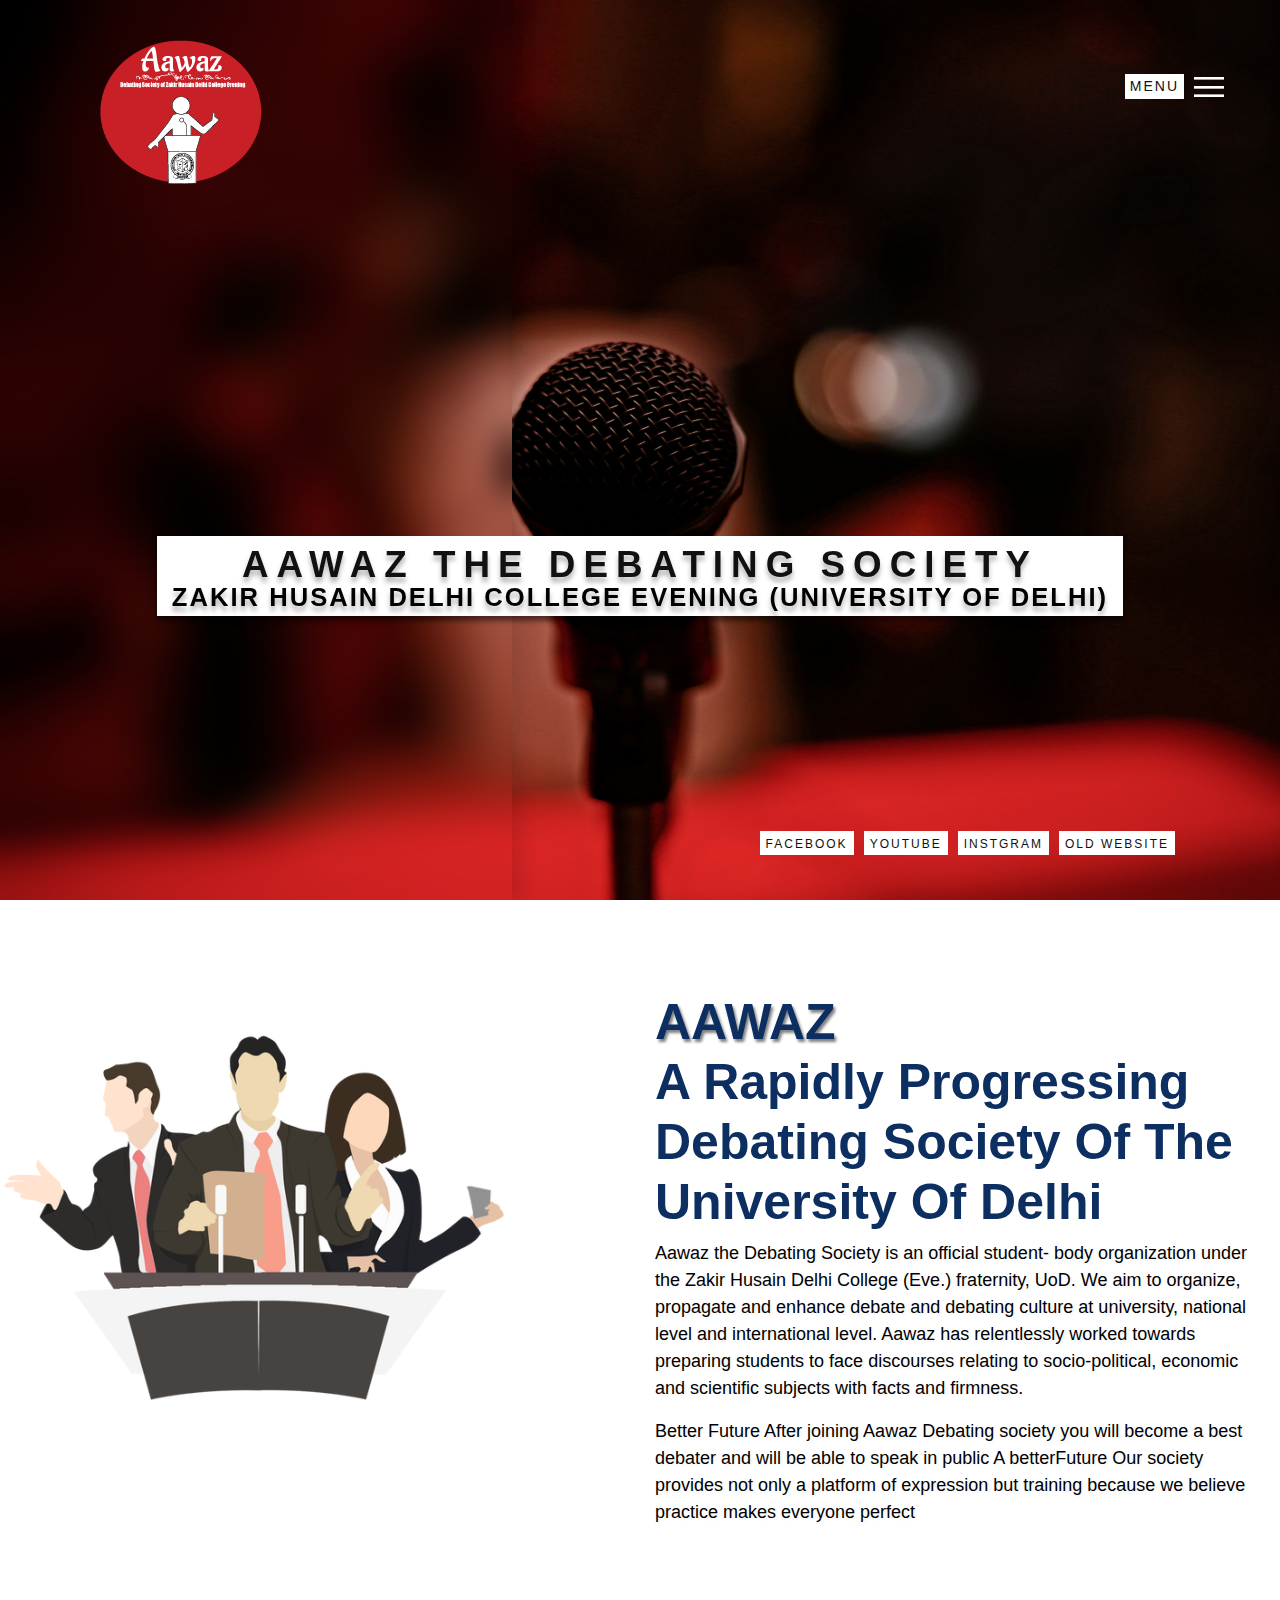
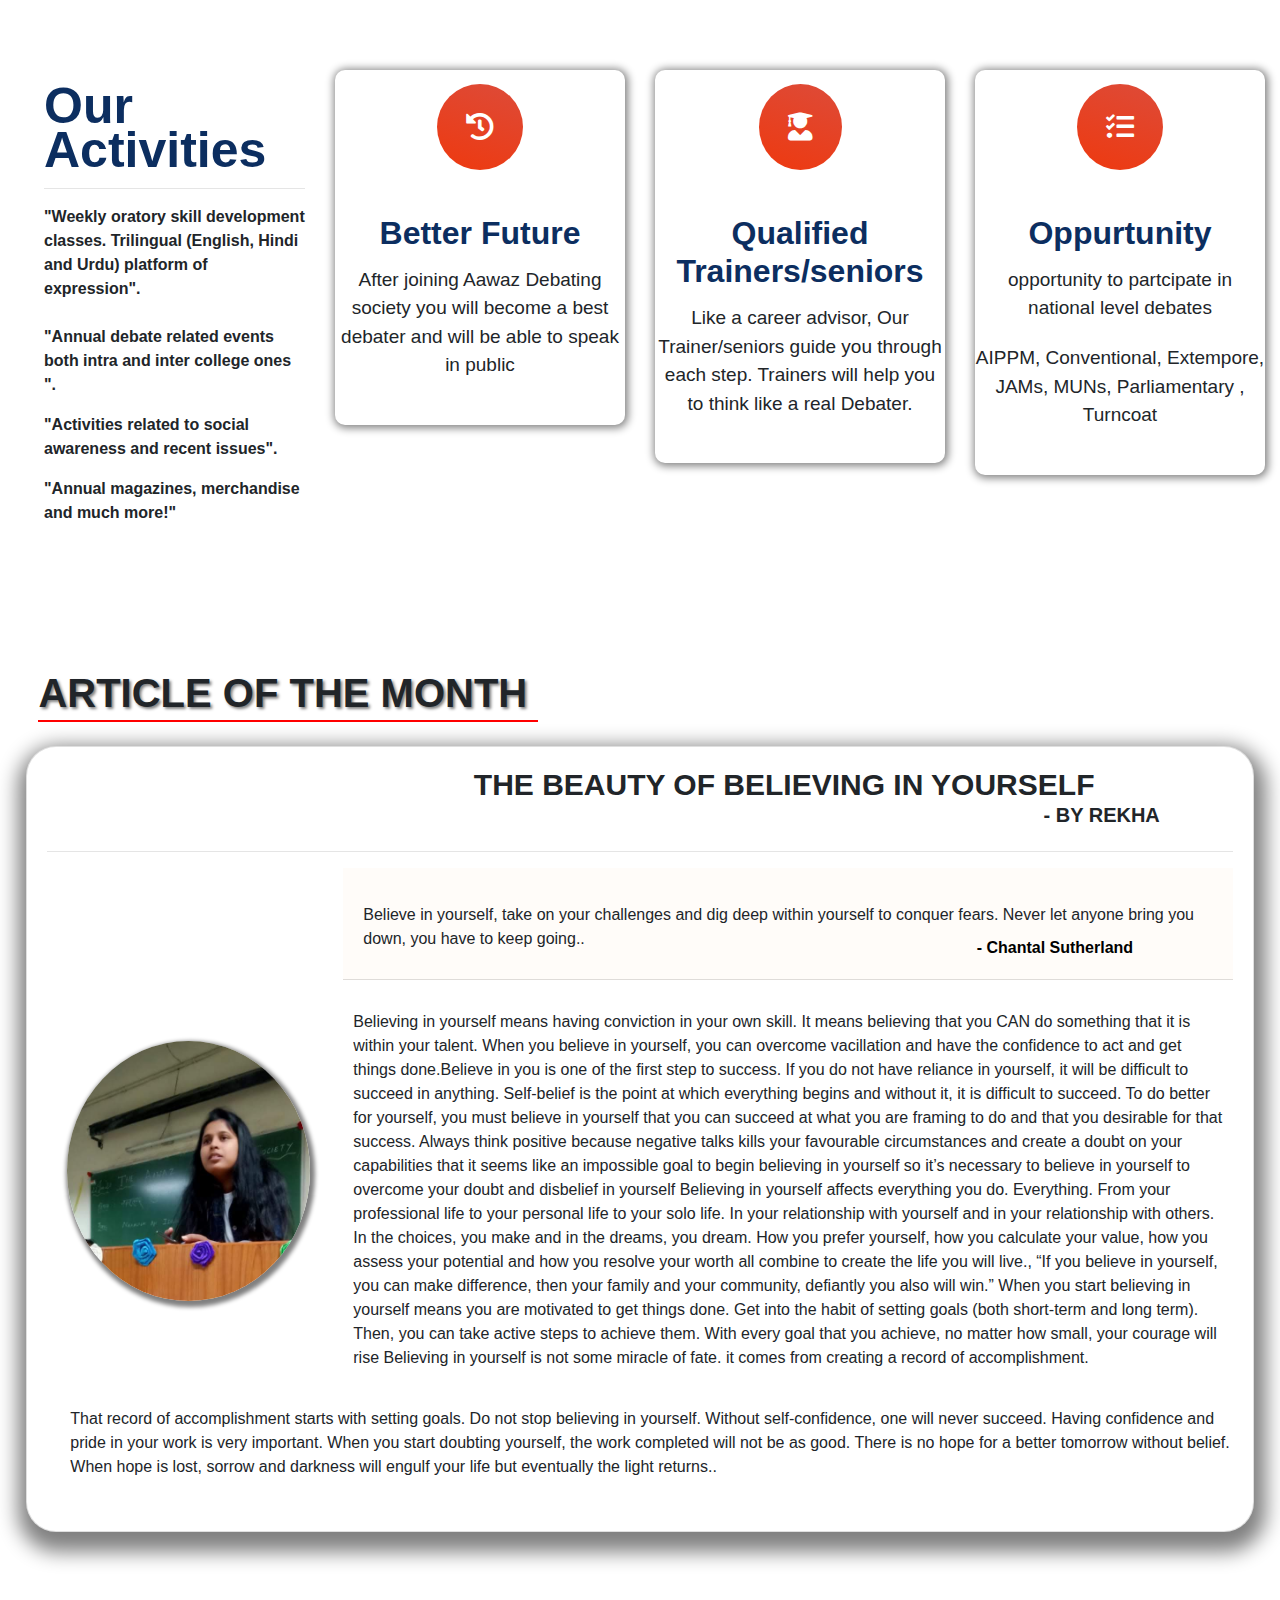
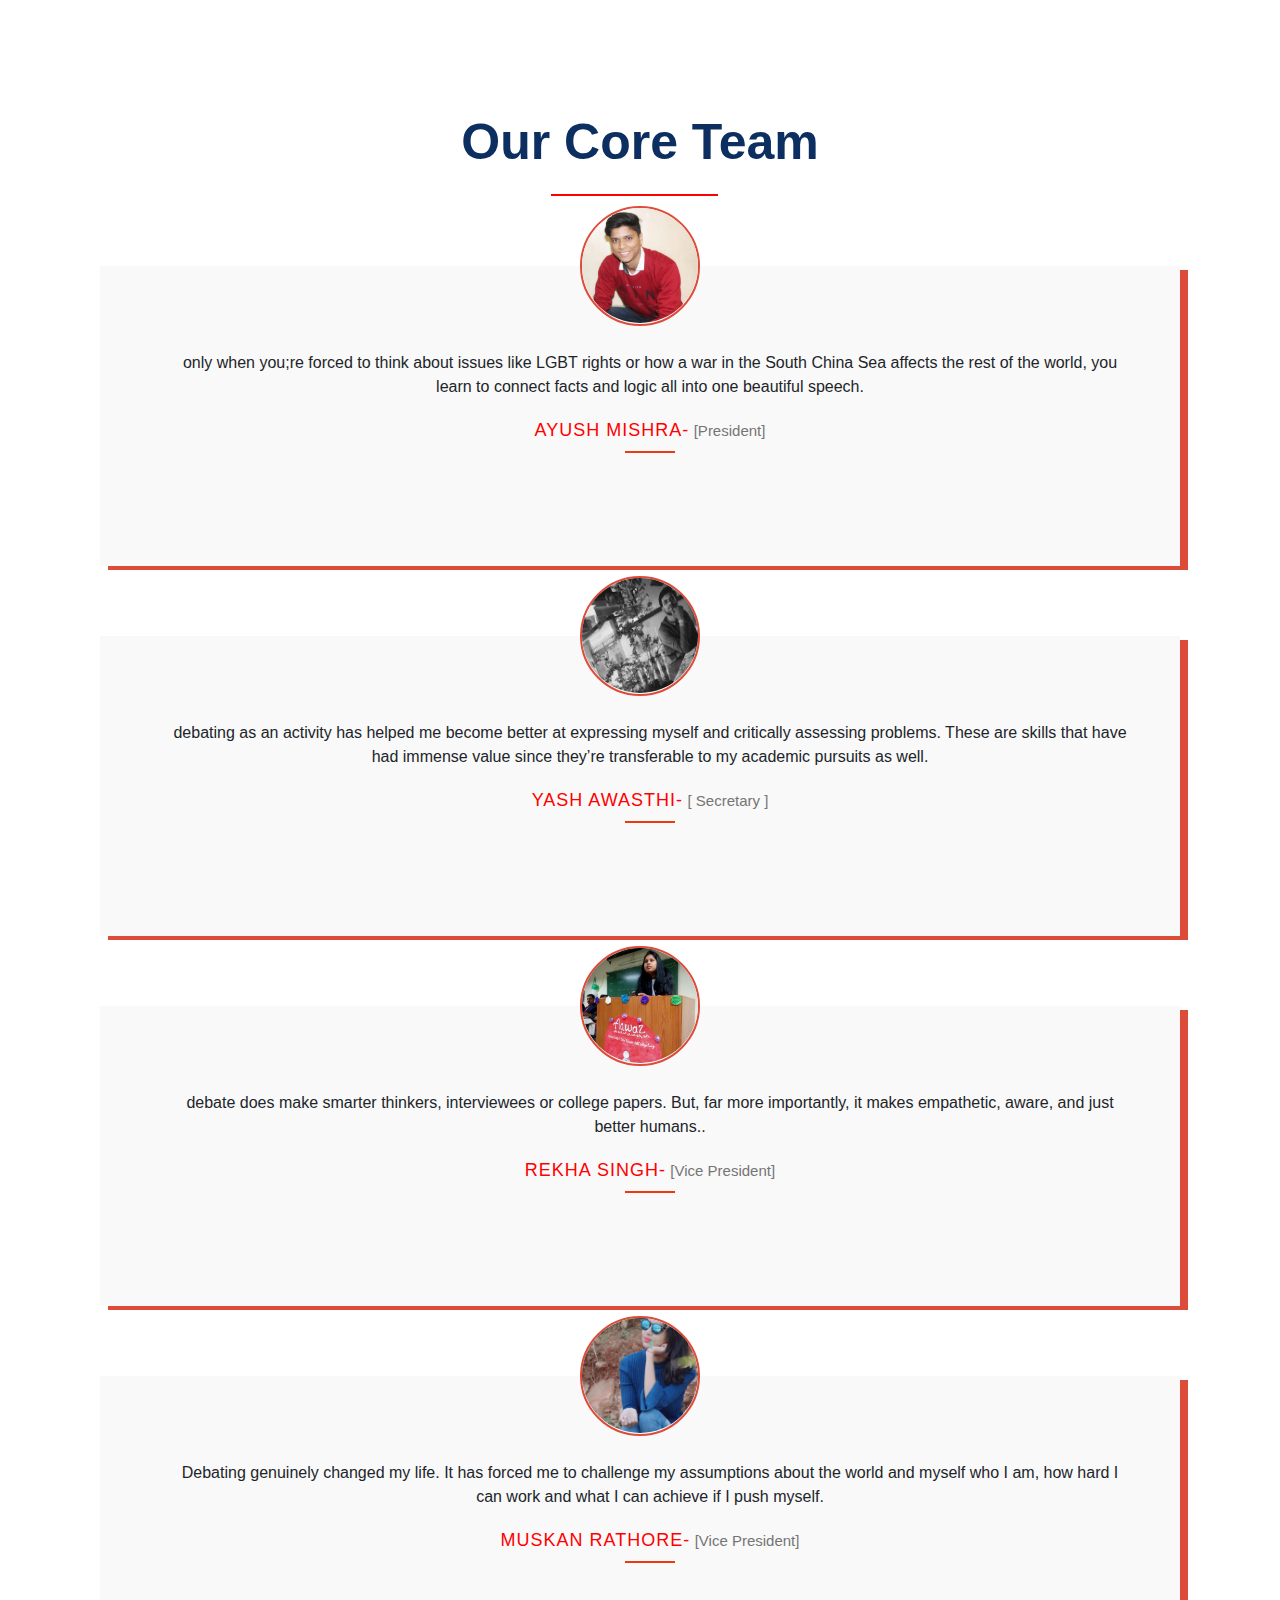
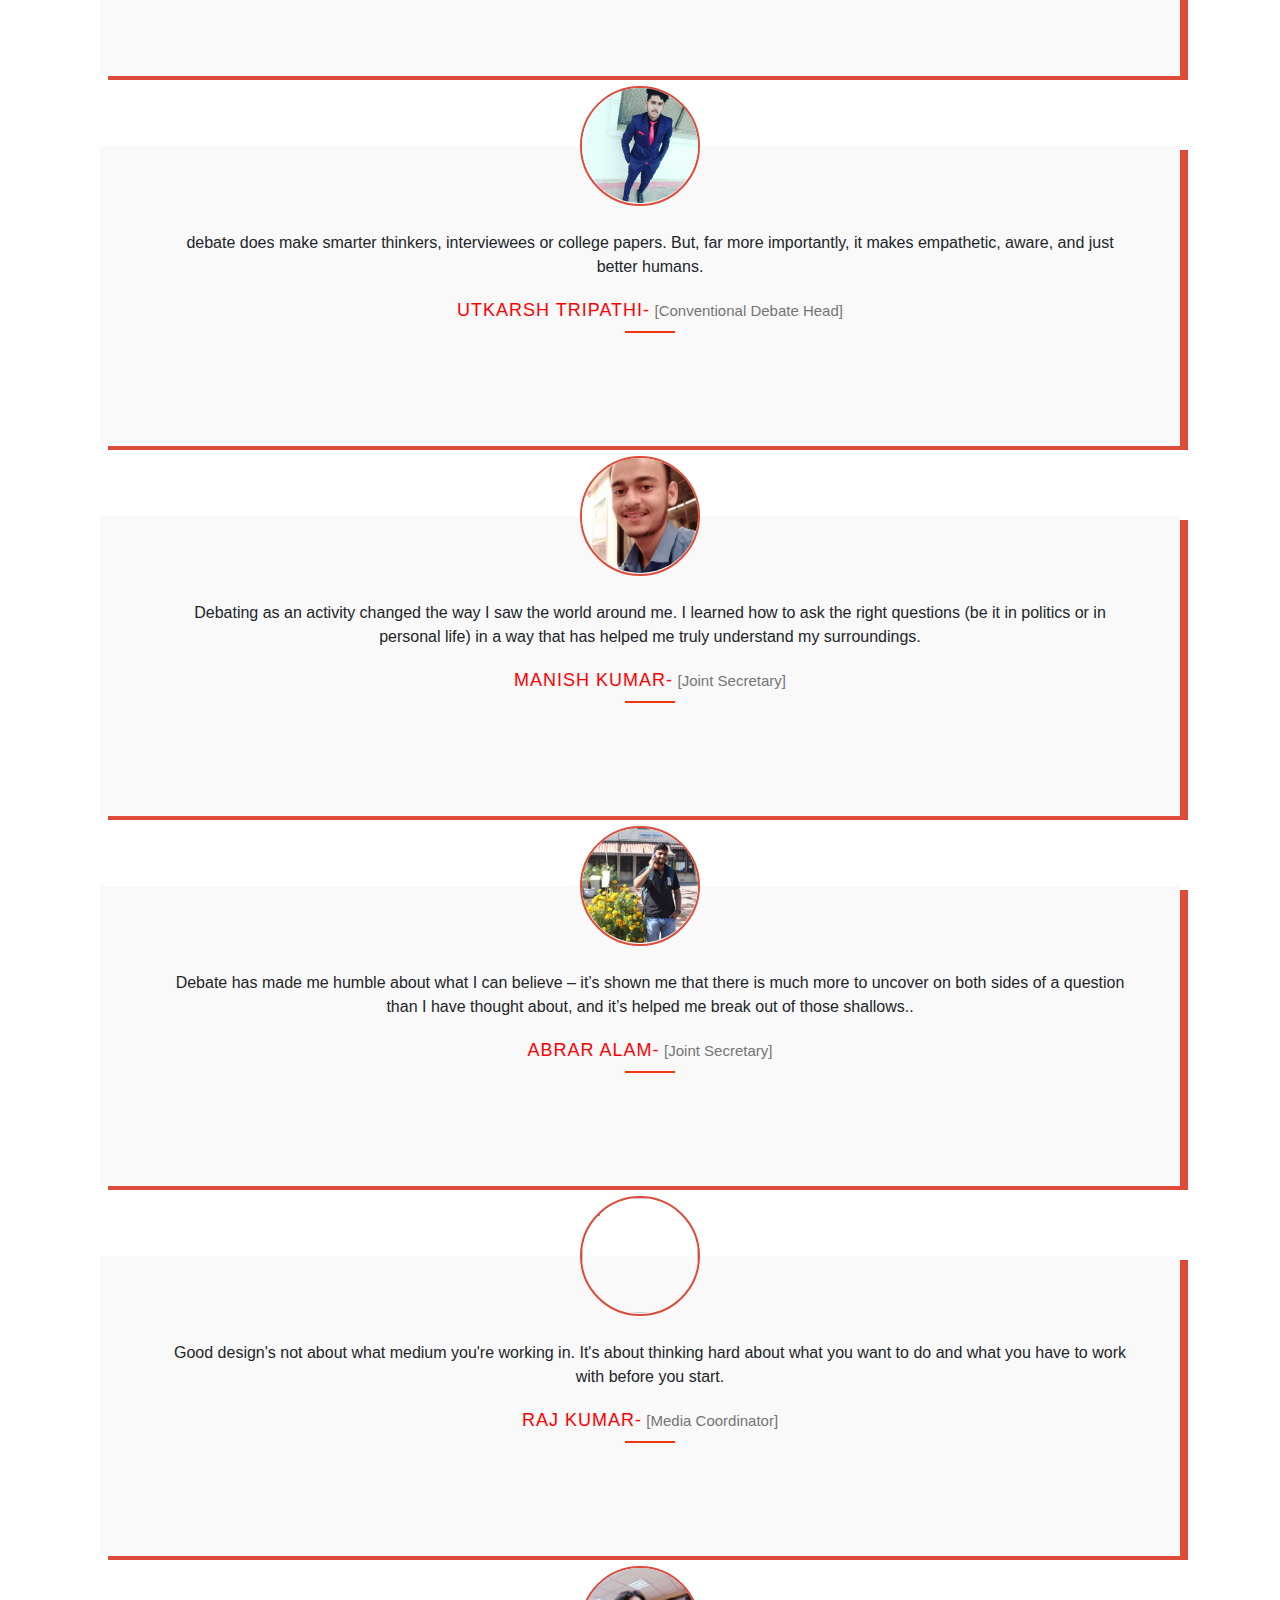
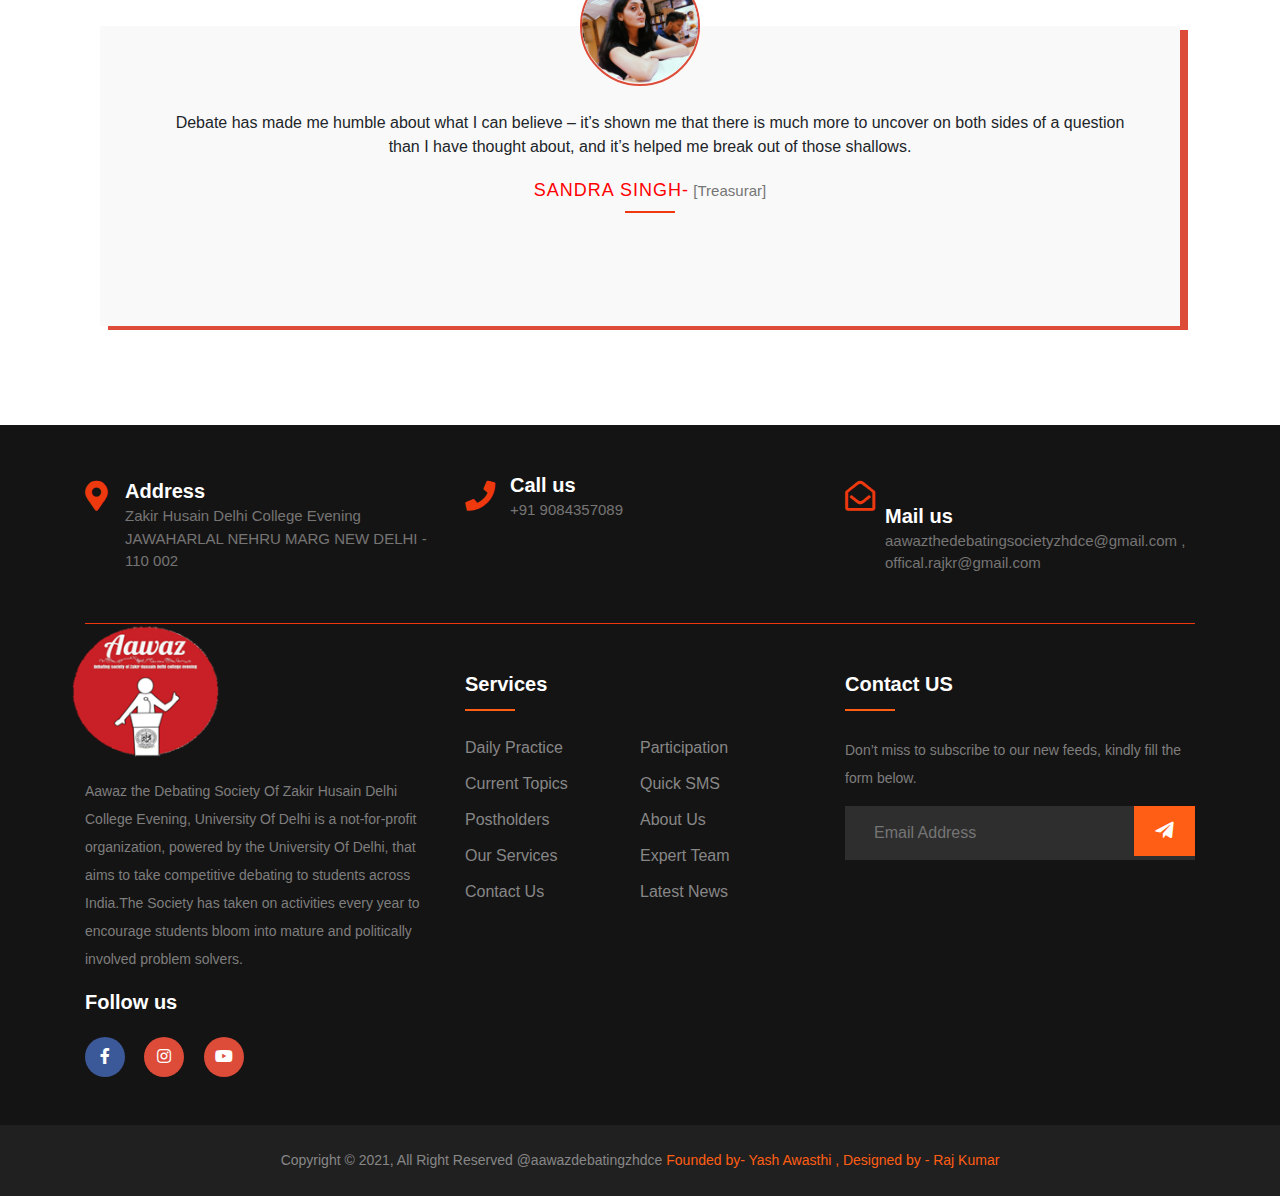
==== commit c49a64a2: "new" ====
--- a/index.html
+++ b/index.html
@@ -41,9 +41,11 @@
   </div>
 	      
 	      <ul class="sci">
+
 	      	<li style="---i:1"><a href="//www.facebook.com/AawazZhdce"> Facebook</a></li>
 	      	<li style="---i:2"> <a href="#">  YOUTUBE</a></li>
 	      	<li style="---i:3"><a href="https://www.instagram.com/aawaz_zhdce/"> Instgram</a> </li>
+          <li style="---i:1"><a href="https://aawazdebating.github.io/aawazdebatingteam2020.github.io/"> OLD WEBSITE</a></li>
 	      	
 	      </ul>	  
 
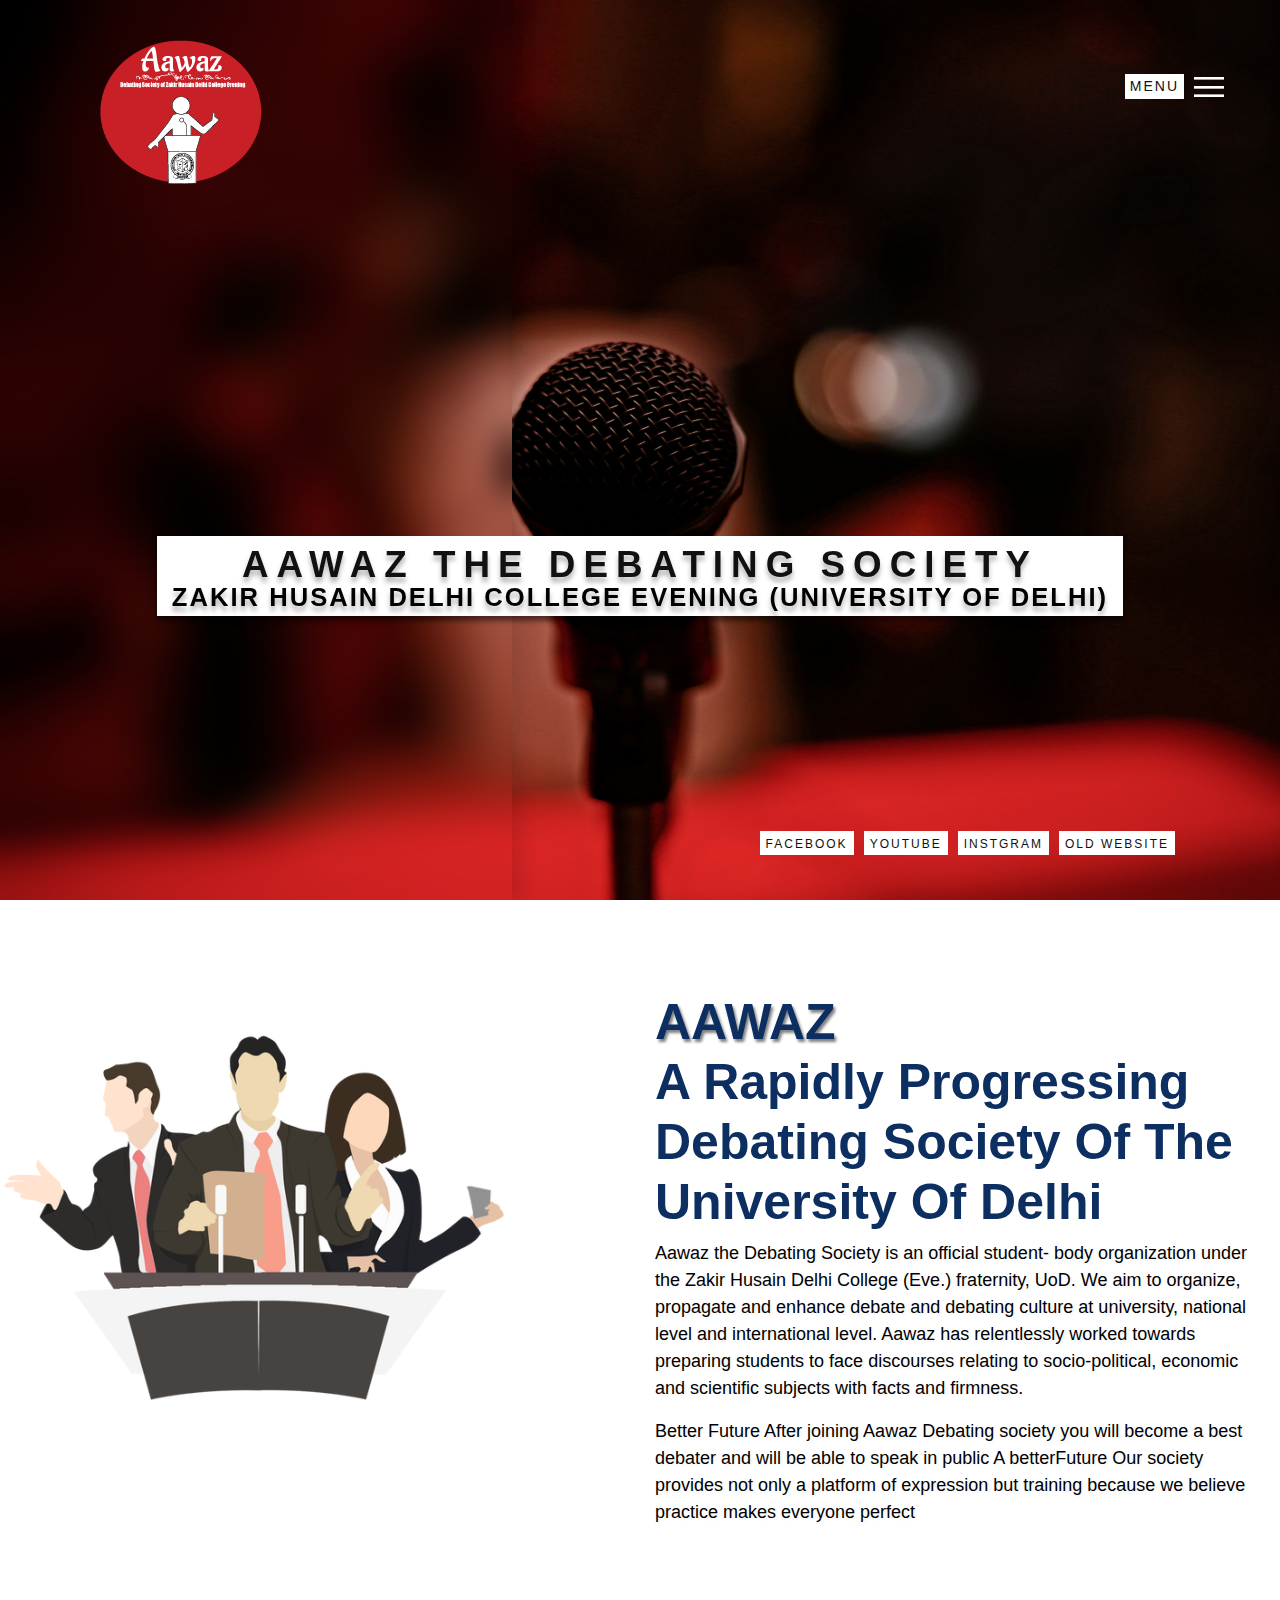
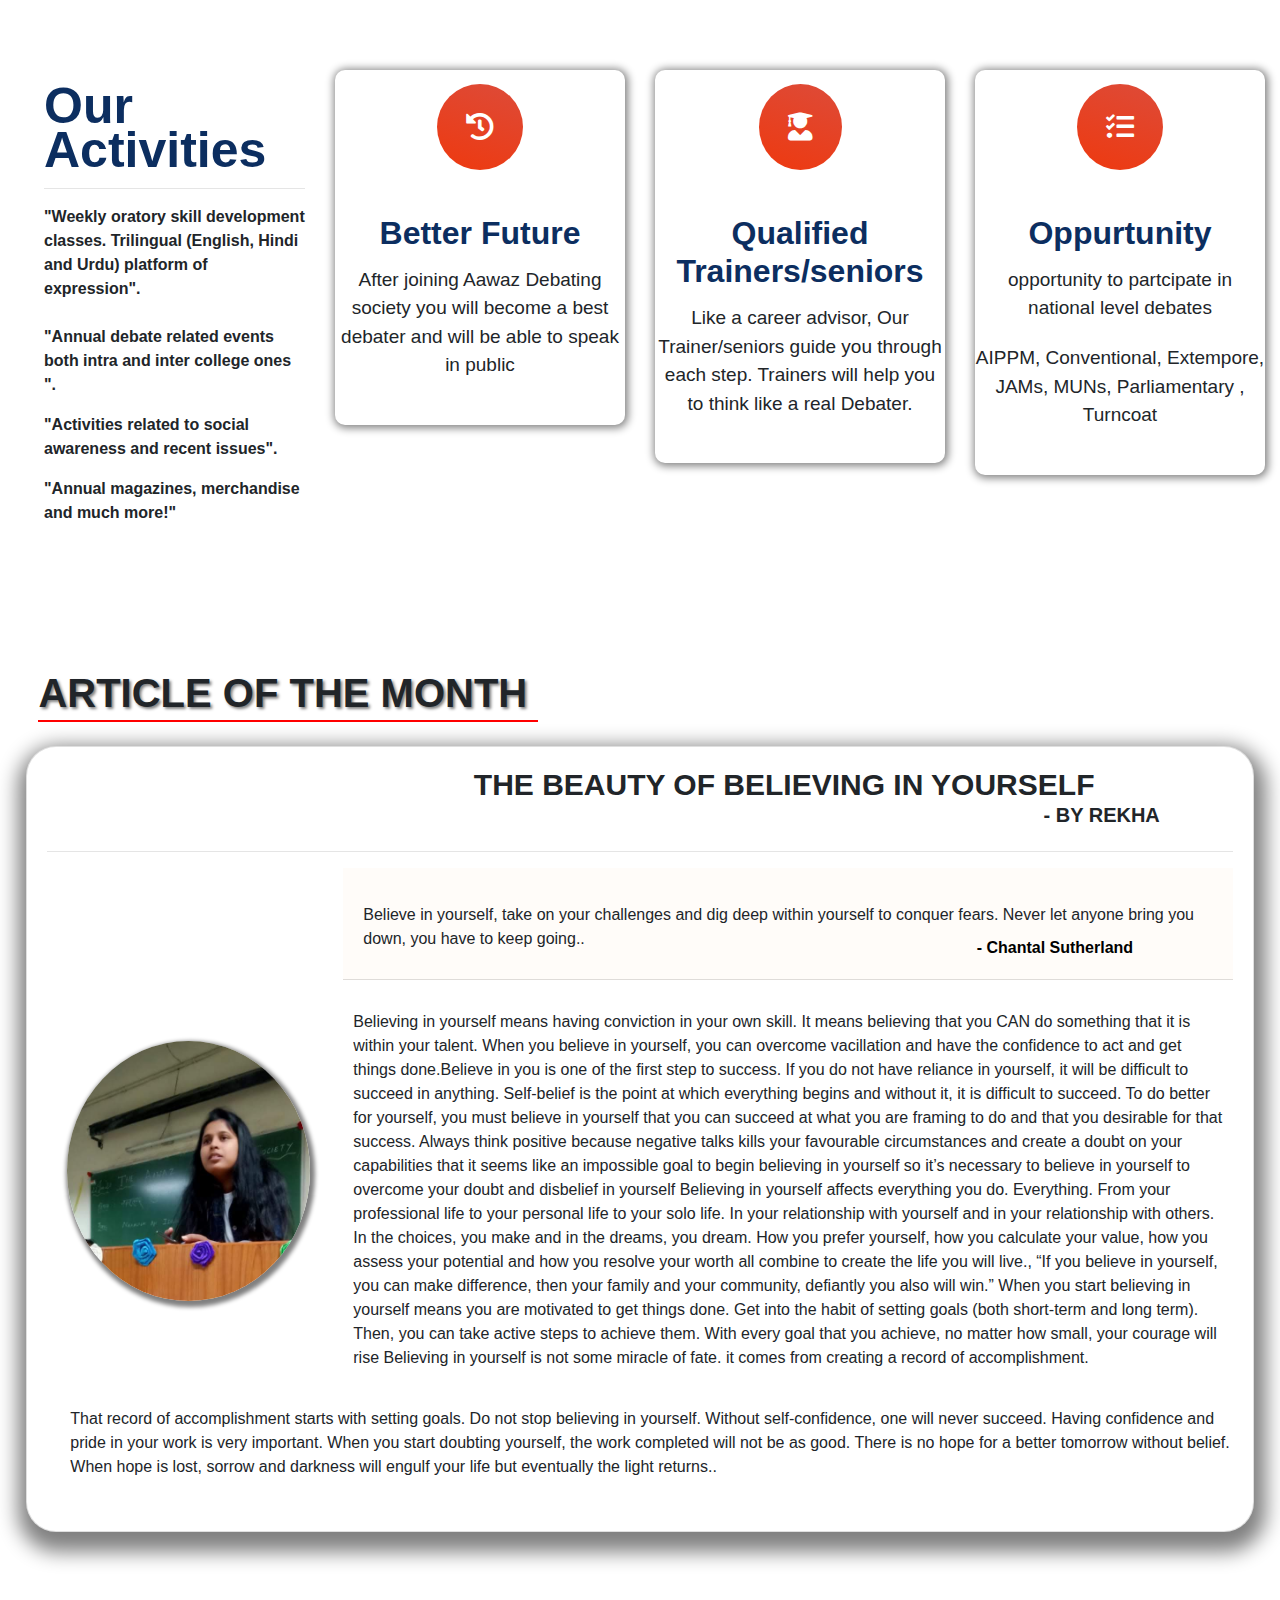
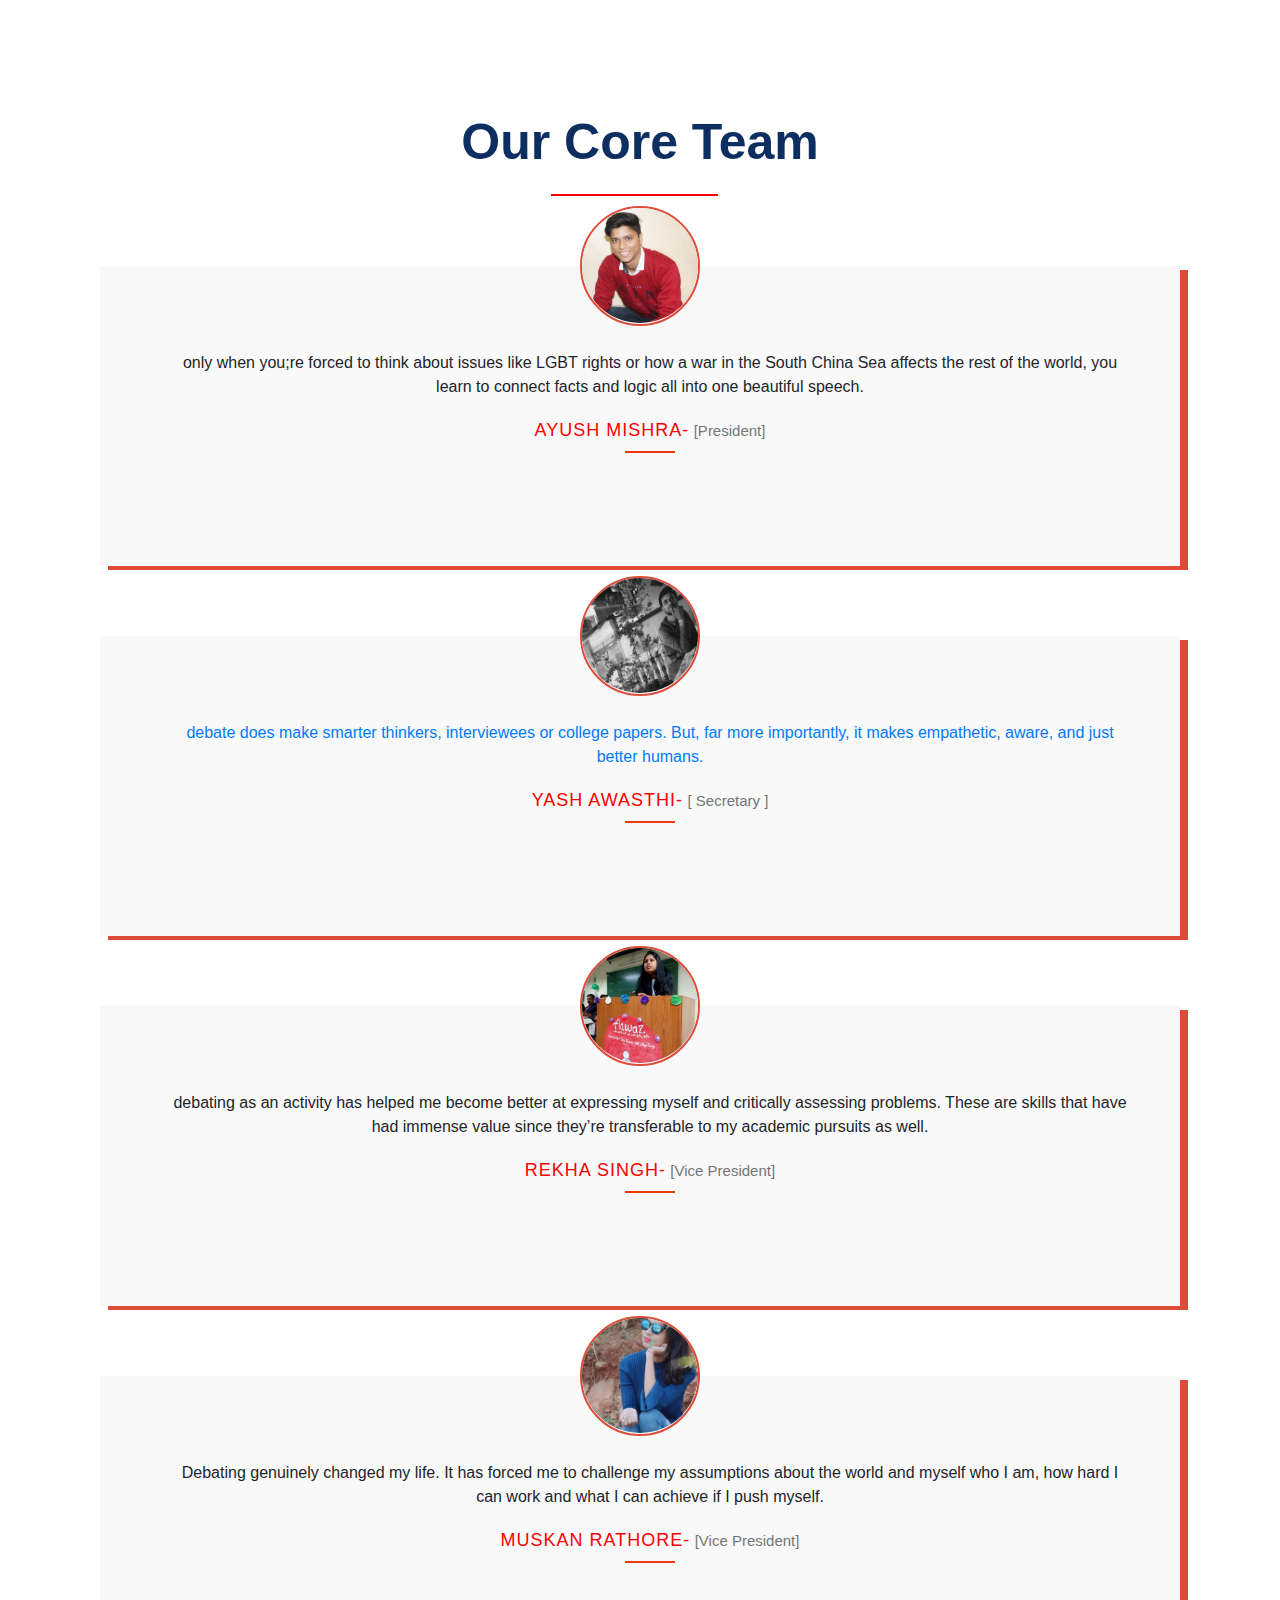
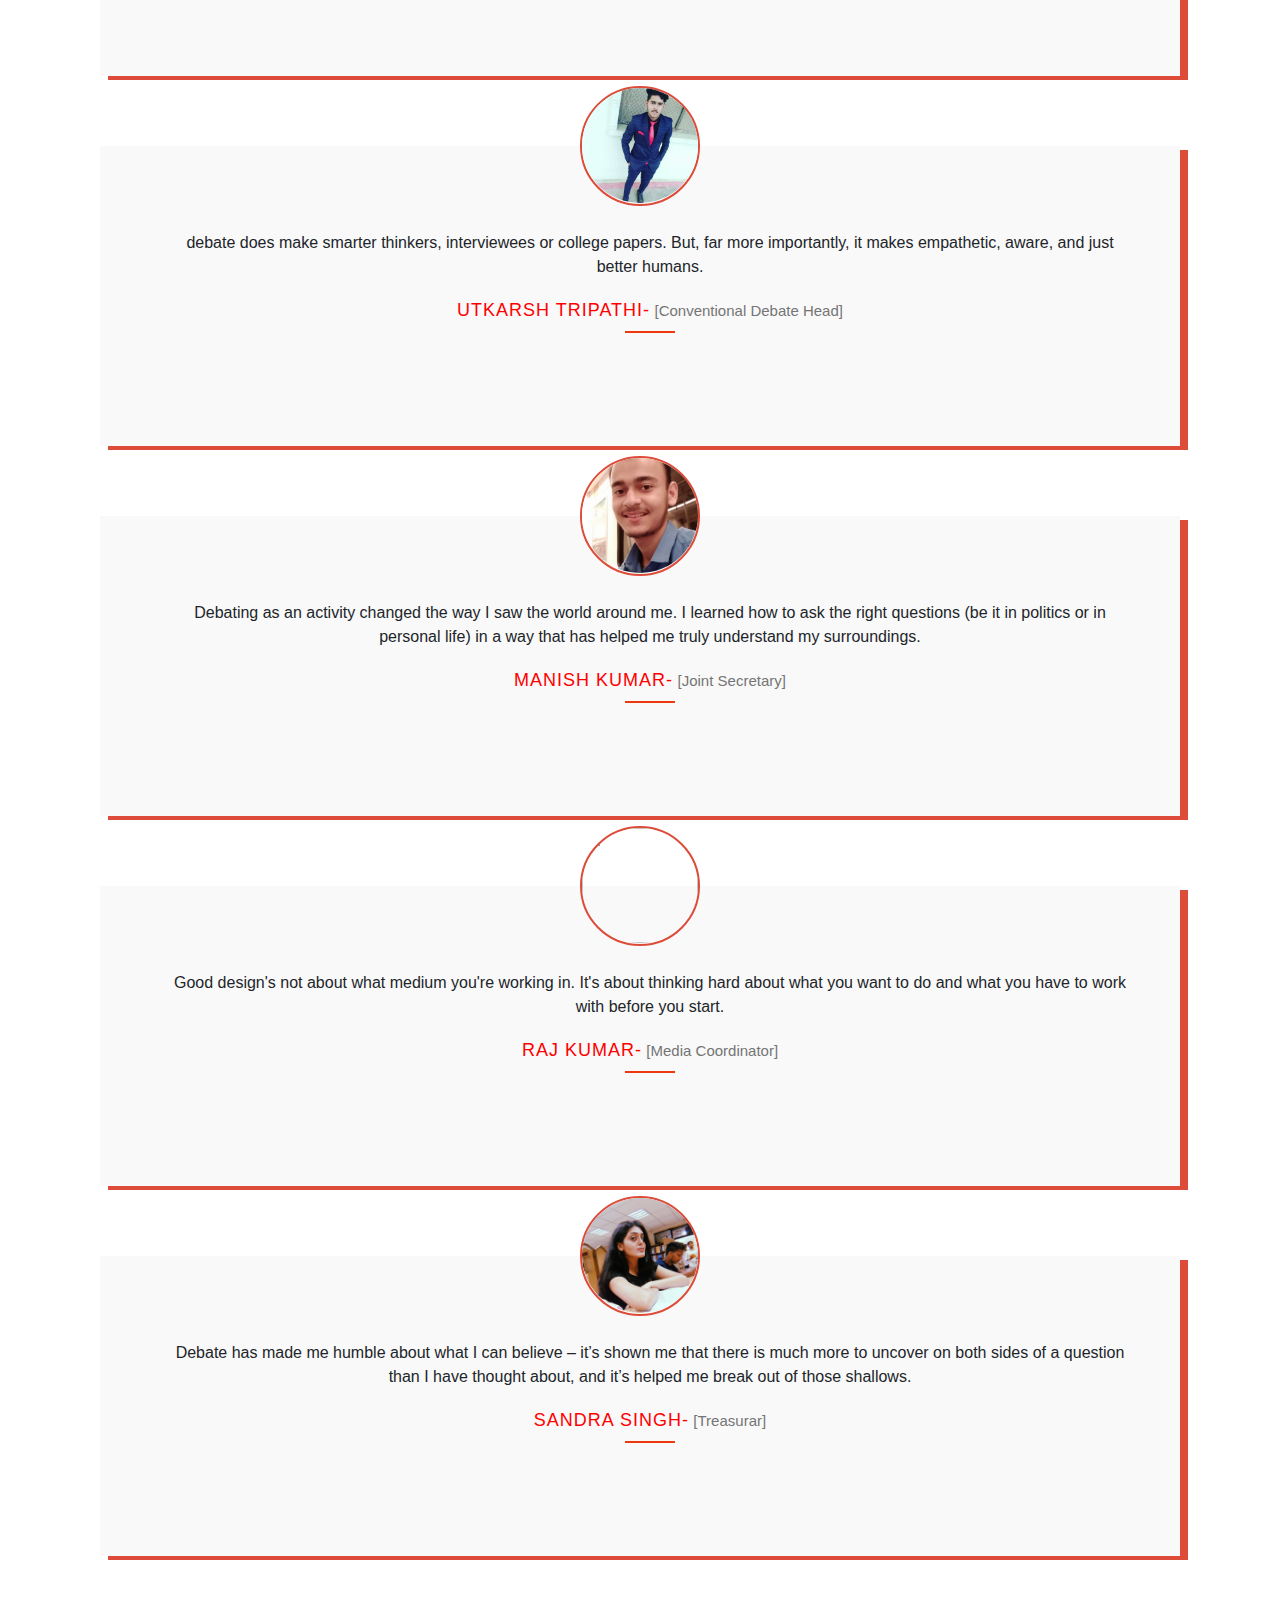
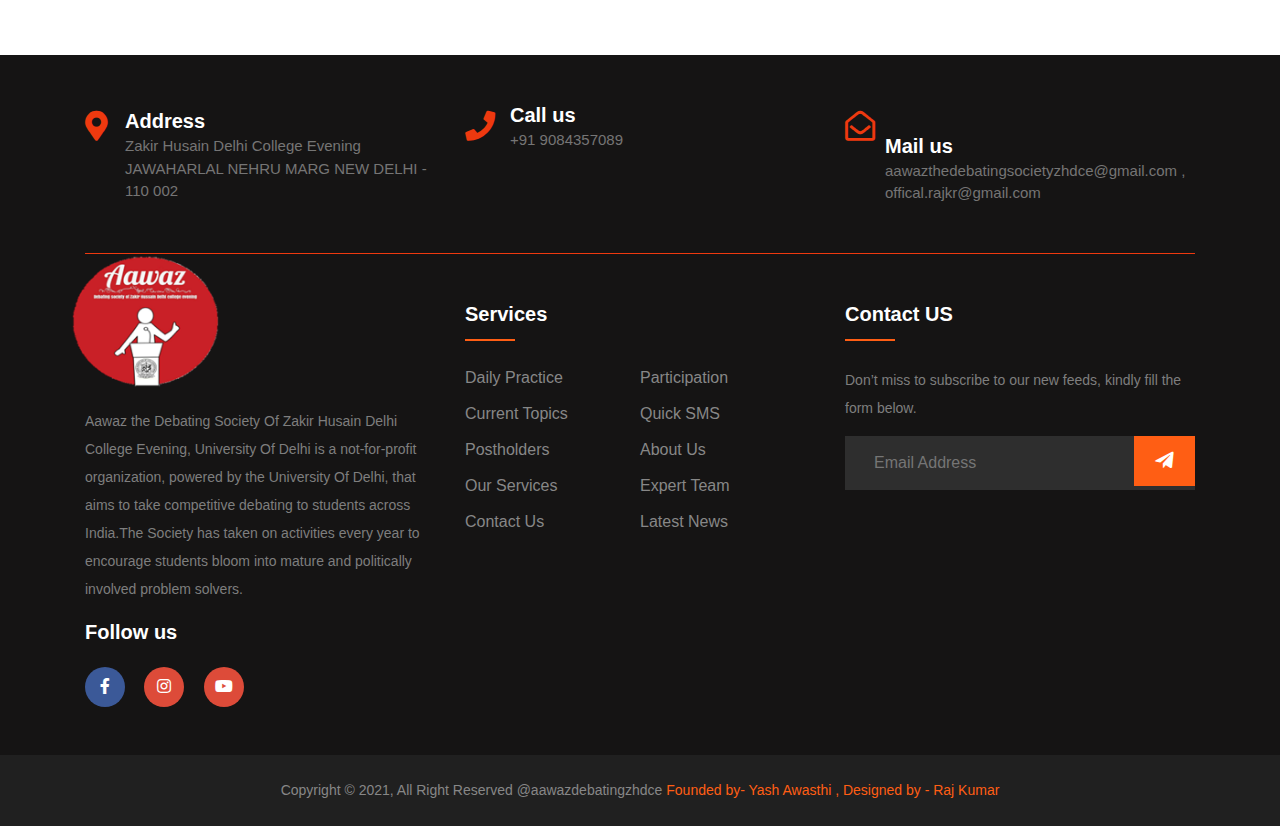
==== commit c7bcd6ee: "changed due to clash" ====
--- a/index.html
+++ b/index.html
@@ -271,10 +271,10 @@
 
                 <div class="testimonial">
                     <div class="pic">
-                        <img src="./yash.jpg">
-                    </div>
-                    <p class="description">
-                        debating as an activity has helped me become better at expressing myself and critically assessing problems. These are skills that have had immense value since they’re transferable to my academic pursuits as well.
+                        <a href="https://linktr.ee/iamutkarsh" target="_blank"><img src="./yash.jpg"></a>
+                    </div>
+                    <p class="description">
+                       <a href="https://linktr.ee/iamutkarsh" target="_blank">debate does make smarter thinkers, interviewees or college papers. But, far more importantly, it makes empathetic, aware, and just better humans.</a>
                     </p>
                     <div class="testimonial-profile">
                         <h3 class="title">Yash Awasthi-</h3>
@@ -287,7 +287,7 @@
                         <img src="./rekha.jpg">
                     </div>
                     <p class="description">
-                        debate does make smarter thinkers, interviewees or college papers. But, far more importantly, it makes empathetic, aware, and just better humans..
+                        debating as an activity has helped me become better at expressing myself and critically assessing problems. These are skills that have had immense value since they’re transferable to my academic pursuits as well.
                     </p>
                     <div class="testimonial-profile">
                         <h3 class="title">Rekha Singh-</h3>
@@ -334,18 +334,7 @@
                     </div>
                 </div>
 
-                <div class="testimonial">
-                    <div class="pic">
-                        <img src="./Abrar.jpg">
-                    </div>
-                    <p class="description">
-                        Debate has made me humble about what I can believe – it’s shown me that there is much more to uncover on both sides of a question than I have thought about, and it’s helped me break out of those shallows..
-                    </p>
-                    <div class="testimonial-profile">
-                        <h3 class="title">Abrar Alam-</h3>
-                        <span class="post">[Joint Secretary]</span>
-                    </div>
-                </div>
+                
 
                 <div class="testimonial">
                     <div class="pic">
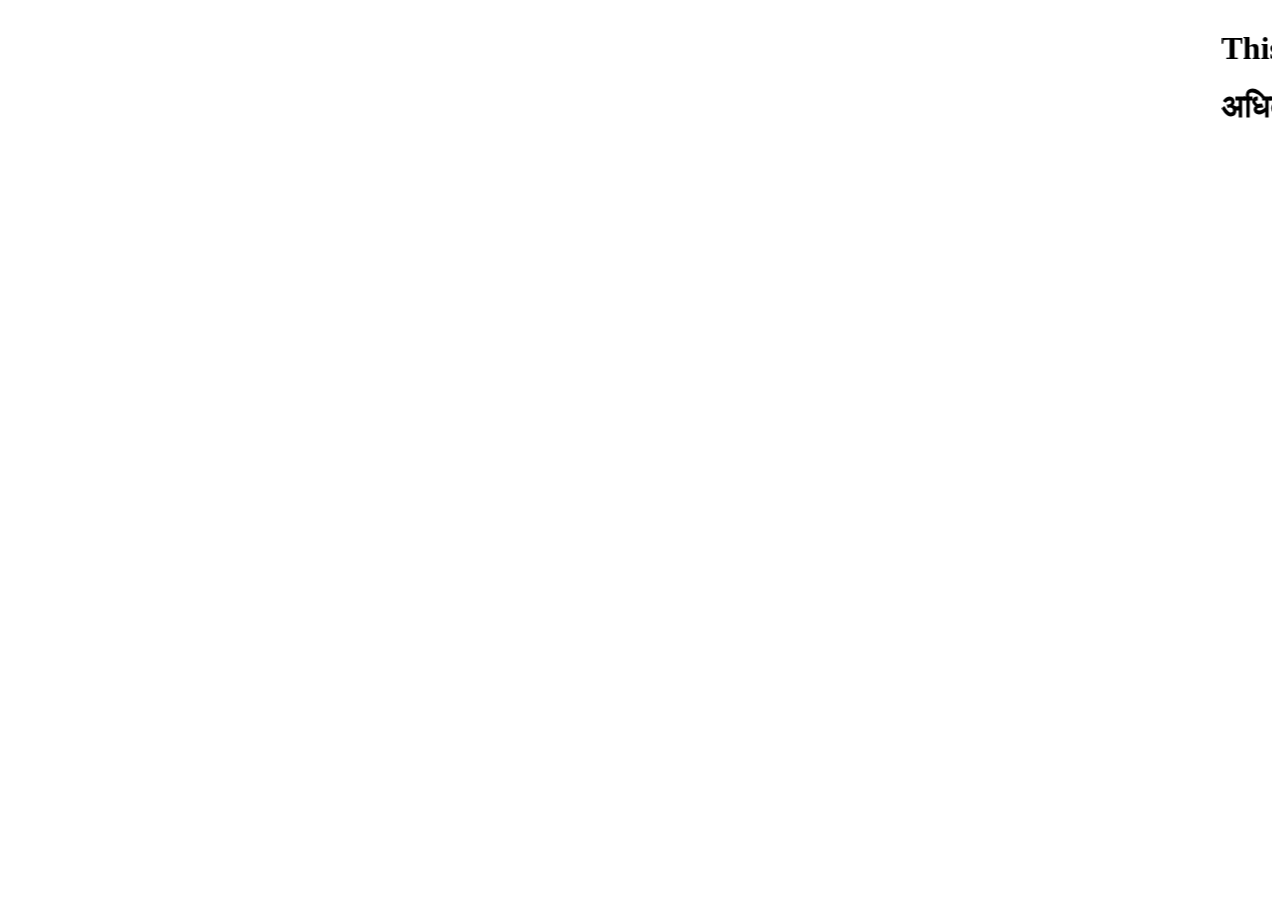
==== commit 5c4d081c: "closed" ====
--- a/index.html
+++ b/index.html
@@ -1,563 +1,14 @@
-<!docty pe html>
-<html lang="en">
-  <head>
-    <!-- Required meta tags -->
-    <meta charset="utf-8">
-    <meta name="viewport" content="width=device-width, initial-scale=1, shrink-to-fit=no">
-
-    <!-- Bootstrap CSS -->
-    <link rel="stylesheet" href="css/bootstrap.min.css">
-    <link rel="stylesheet" type="text/css" href="css/index.css">
-     <link rel="stylesheet" type="text/css" href="swiper.min.css">
-    <link rel="stylesheet" type="text/css" href="font/css/all.css">
-    <link rel="stylesheet" href="https://cdnjs.cloudflare.com/ajax/libs/owl-carousel/1.3.3/owl.carousel.min.css">
-<link rel="stylesheet" href="https://cdnjs.cloudflare.com/ajax/libs/owl-carousel/1.3.3/owl.theme.min.css">
-    <style>
-@import url('https://fonts.googleapis.com/css2?family=Zilla+Slab+Highlight:wght@700&display=swap');
-</style>
-
-    <title>Aawaaz </title>
-  </head>
-  <body>
-
-	<section >
-
-		<header>
-      <div class="logoo">
-			<a href="#" class="logo"><img src="awaaz2.png"> </a>
-    </div>
-			<div class="toggle"  onclick="menuToggle();">
-				
-			</div>
-		</header>
-         <div class="glass"> </div>
-         <div class="content">
-         	<h2>Aawaz The Debating Society<br><span>Zakir Husain Delhi College Evening (University of Delhi)</span></h2>
-         </div>
-
-		<!-- <video src="pro.mp4" autoplay muted controls></video> -->
-    <div class="bbb">
-    <img src="mike3.jpg">
-  </div>
-	      
-	      <ul class="sci">
-
-	      	<li style="---i:1"><a href="//www.facebook.com/AawazZhdce"> Facebook</a></li>
-	      	<li style="---i:2"> <a href="#">  YOUTUBE</a></li>
-	      	<li style="---i:3"><a href="https://www.instagram.com/aawaz_zhdce/"> Instgram</a> </li>
-          <li style="---i:1"><a href="https://aawazdebating.github.io/aawazdebatingteam2020.github.io/"> OLD WEBSITE</a></li>
-	      	
-	      </ul>	  
-
-        <ul class="navigation">
-          <li style="--i:1;"><a href="index.html">Home</a></li>
-          <li style="--i:2;"><a href="about.html">About</a></li>
-          <li style="--i:3;"><a href="update.html">Updates</a></li>
-          <li style="--i:4;"><a href="media.html">Media</a></li>
-          <li style="--i:5;"><a href="contact.html">Contact</a></li>
-          
-        </ul>
-      
-
-	</section>
+<!DOCTYPE html>
+<html>
+<head>
+	<title>Permission Declined</title>
+</head>
+<body>
+	<marquee><h1>This website has been temporarily closed because admin can't give it to धोखेबाज हाथ 🤡</h1>
+		
 
 
+		<h1>अधिक जानकारी हेतु वेबसाइट निर्माता से संपर्क करें</h1><marquee/>
 
-
-
-
-  <div class="about">
-
-    <div class="col-lg-12">
-      <div class="row">
-        <div class="col-lg-6 col-sm-6 col-md-6 col-12">
-          <div class="abou">
-          <img src="./about.png">
-
-
-        </div>
-          
-        </div>
-
-        <div class="col-lg-6 col-sm-6 col-md-6 col-12">
-          <div class="about-deatail">
-          <h2><sapn style="text-shadow: 2px 3px 3px gray;">AAWAZ </sapn> <br> A Rapidly Progressing Debating Society Of The  University Of Delhi</h2>
-          <p>Aawaz the Debating Society is an official student- body organization under the Zakir Husain Delhi College (Eve.) fraternity, UoD. We aim to organize, propagate and enhance debate and debating culture at university, national  level and international level. Aawaz has relentlessly worked towards preparing students to face discourses relating to socio-political, economic and scientific subjects with facts and firmness.</p>
-             <p>Better Future After joining Aawaz Debating society you will become a best debater and will be able to speak in public A betterFuture Our society provides not only a  platform of expression but training because we believe practice makes everyone perfect
-        </p>
-
-
-        </div>
-          
-        </div>
-        
-      </div>
-      
-    </div>
-    
-
-
-
-
-
-  </div>
-  
-
-
-
-
-   <div class="features" id="Services">
-    <div class="col-lg-12">
-      <div class="row">
-        <div class="col-lg-3 col-sm-12 col-md-6 col-12">
-          <div class="feaut">
-            <h2>Our<br> Activities  </h2>
-            <hr>
-            <p>"Weekly oratory skill development classes. Trilingual (English, Hindi and  Urdu) platform of expression". <br><br> "Annual debate related events both intra and inter college ones ". </p>
-            <p></p>
-            <p>"Activities related to  social awareness and recent issues".</p>
-            <p>"Annual magazines, merchandise and much more!"</p>
-            
-          </div>
-          
-        </div>
-
-        <div class="col-lg-3 col-sm-12 col-md-6 col-12">
-          <div class="carr">
-            <div class="icon">
-            <i class="fas fa-history"></i>
-          </div>
-            <div class="content">
-              <h2>Better Future</h2>
-              <p>After joining Aawaz Debating society you will become a best debater and will be able to speak in public</p>
-              
-            </div>
-            
-          </div>
-          
-        </div>
-
-        <div class="col-lg-3 col-sm-12 col-md-6 col-12">
-          <div class="carr car1">
-             <div class="icon">
-            <i class="fas fa-user-graduate"></i>
-          </div>
-            <div class="content">
-              <h2>Qualified Trainers/seniors</h2>
-              <p>Like a career advisor, Our Trainer/seniors guide you through each step. Trainers will help you to think like a real Debater.</p>
-              
-            </div>
-            
-          </div>
-          
-        </div>
-
-        <div class="col-lg-3 col-sm-12 col-md-6 col-12">
-          <div class="carr car1">
-             <div class="icon">
-            <i class="fas fa-tasks"></i>
-          </div>
-            <div class="content">
-              <h2>Oppurtunity</h2>
-              <p>opportunity to partcipate in national level debates </p><p>AIPPM,
-Conventional,
-Extempore,
-JAMs,
-MUNs,
-Parliamentary ,
-Turncoat</p>
-              
-            </div>
-            
-          </div>
-          
-        </div>
-        
-      </div>
-      
-    </div>
-     
-   </div>
-
-
-
-
-
-
-
-
-
-
-    
-
-
-
-  <h2  class="Article">Article OF The Month</h2>
-  <div class="Artt"></div>
-
-   <div class="card mainn">
-      <h2>The Beauty of Believing in Yourself <br> <span class="sppp"> - By Rekha</span> </h2>
-      <hr class="hrr">
-
-      <div class="card-header  subhading">
-        <p>Believe in yourself, take on your challenges and dig deep within yourself to conquer fears.
-      Never let anyone bring you down, you have to keep going.. </p><span class="spp" > - Chantal Sutherland</span> 
-
-        
-      </div>
-      <div class="card-body Articlemain">
-         <div class="imgh">  
-          <div class="ser">
-            
-          </div>
-
-     
-    </div>
-         <div class="parag">
-      <p>Believing in yourself means having conviction in your own skill. It means believing that you
-CAN do something that it is within your talent. When you believe in yourself, you can
-overcome vacillation and have the confidence to act and get things done.Believe in you is one of the first step to success. If you do not have reliance in yourself, it will be difficult to succeed in anything. Self-belief is the point at which everything begins and without it, it is difficult to succeed. To do better for yourself, you must believe in yourself that you can succeed at what you are framing to do and that you desirable for that success. Always think positive because negative talks kills your favourable circumstances and create a doubt on your capabilities that it seems like an impossible goal to begin believing in yourself so it’s necessary to believe in yourself to overcome your doubt and disbelief in yourself Believing in yourself affects everything you do. Everything. From your professional life to your personal life to your solo life. In your relationship with yourself and in your relationship with others. In the choices, you make and in the dreams, you dream. How you prefer yourself, how you calculate your value, how you assess your potential and how you resolve your worth all combine to create the life you will live.,
- “If you believe in yourself, you can make difference, then your family and your community,
-defiantly you also will win.”
-When you start believing in yourself means you are motivated to get things done. Get into the
-habit of setting goals (both short-term and long term). Then, you can take active steps to achieve
-them. With every goal that you achieve, no matter how small, your courage will rise Believing in yourself is not some miracle of fate. it comes from creating a record of accomplishment. 
- </p>
-    </div>
-
-    </div>
-
-    <p class="mkl">That record of accomplishment starts with setting goals.
-Do not stop believing in yourself. Without self-confidence, one will never succeed. Having
-confidence and pride in your work is very important. When you start doubting yourself, the
-work completed will not be as good. There is no hope for a better tomorrow without belief.
-When hope is lost, sorrow and darkness will engulf your life but eventually the light returns..</p>
-      
-    
-  </div>
-
-
-   
-
-
-  
-
-
-
-
-
-
-<div class="container control" id="postholder">
-  <div class="happ">
-  <h2>Our Core Team</h2>
-  <div class="hpp"></div>
-</div>
-    <div class="row">
-        <div class="col-md-12">
-            <div id="testimonial-slider" class="owl-carousel">
-
-              <div class="testimonial">
-                    <div class="pic">
-                        <img src="./Aysuh.jpg">
-                    </div>
-                    <p class="description">
-                       only when you;re forced to think about issues like LGBT rights or how a war in the South China Sea affects the rest of the world, you learn to connect facts and logic all into one beautiful speech.
-                    </p>
-                    <div class="testimonial-profile">
-                        <h3 class="title">Ayush Mishra-</h3>
-                        <span class="post">[President]</span>
-                    </div>
-                </div>
-
-                <div class="testimonial">
-                    <div class="pic">
-                        <a href="https://linktr.ee/iamutkarsh" target="_blank"><img src="./yash.jpg"></a>
-                    </div>
-                    <p class="description">
-                       <a href="https://linktr.ee/iamutkarsh" target="_blank">debate does make smarter thinkers, interviewees or college papers. But, far more importantly, it makes empathetic, aware, and just better humans.</a>
-                    </p>
-                    <div class="testimonial-profile">
-                        <h3 class="title">Yash Awasthi-</h3>
-                        <span class="post">[ Secretary ]</span>
-                    </div>
-                </div>
-
-                <div class="testimonial">
-                    <div class="pic">
-                        <img src="./rekha.jpg">
-                    </div>
-                    <p class="description">
-                        debating as an activity has helped me become better at expressing myself and critically assessing problems. These are skills that have had immense value since they’re transferable to my academic pursuits as well.
-                    </p>
-                    <div class="testimonial-profile">
-                        <h3 class="title">Rekha Singh-</h3>
-                        <span class="post">[Vice President]</span>
-                    </div>
-                </div>
- 
-                <div class="testimonial">
-                    <div class="pic">
-                        <img src="./muskan.jpg">
-                    </div>
-                    <p class="description">
-                        Debating genuinely changed my life. It has forced me to challenge my assumptions about the world and myself who I am, how hard I can work and what I can achieve if I push myself.
-                    </p>
-                    <div class="testimonial-profile">
-                        <h3 class="title">Muskan Rathore-</h3>
-                        <span class="post">[Vice President]</span>
-                    </div>
-                </div>
- 
-                <div class="testimonial">
-                    <div class="pic">
-                        <img src="./utkarsh.jpg">
-                    </div>
-                    <p class="description">
-                        debate does make smarter thinkers, interviewees or college papers. But, far more importantly, it makes empathetic, aware, and just better humans.
-                    </p>
-                    <div class="testimonial-profile">
-                        <h3 class="title">Utkarsh Tripathi-</h3>
-                        <span class="post">[Conventional Debate Head]</span>
-                    </div>
-                </div>
-                  
-                  <div class="testimonial">
-                    <div class="pic">
-                        <img src="./manish.jpg">
-                    </div>
-                    <p class="description">
-                        Debating as an activity changed the way I saw the world around me. I learned how to ask the right questions (be it in politics or in personal life) in a way that has helped me truly understand my surroundings.
-                    </p>
-                    <div class="testimonial-profile">
-                        <h3 class="title">Manish Kumar-</h3>
-                        <span class="post">[Joint Secretary]</span>
-                    </div>
-                </div>
-
-                
-
-                <div class="testimonial">
-                    <div class="pic">
-                        <img src="./raj.jpg">
-                    </div>
-                    <p class="description">
-                        Good design's not about what medium you're working in. It's about thinking hard about what you want to do and what you have to work with before you start.
-                    </p>
-                    <div class="testimonial-profile">
-                        <h3 class="title">Raj Kumar-</h3>
-                        <span class="post">[Media Coordinator]</span>
-                    </div>
-                </div>
-
-                <div class="testimonial">
-                    <div class="pic">
-                        <img src="./Sandra.jpg">
-                    </div>
-                    <p class="description">
-                        Debate has made me humble about what I can believe – it’s shown me that there is much more to uncover on both sides of a question than I have thought about, and it’s helped me break out of those shallows.
-                    </p>
-                    <div class="testimonial-profile">
-                        <h3 class="title">Sandra Singh-</h3>
-                        <span class="post">[Treasurar]</span>
-                    </div>
-                </div>
-
-              
-
-            </div>
-        </div>
-    </div>
-</div>
-
-
-
-
-
-
-
-
-
-   <footer class="footer-section">
-        <div class="container">
-            <div class="footer-cta pt-5 pb-5">
-                <div class="row">
-                    <div class="col-xl-4 col-md-4 mb-30">
-                        <div class="single-cta">
-                            <i class="fas fa-map-marker-alt"></i>
-                            <div class="cta-text cts">
-                                <h4>Address</h4>
-                                <span>Zakir Husain Delhi College Evening</span>
-                                <span>JAWAHARLAL NEHRU MARG NEW DELHI - 110 002</span>
-                            </div>
-                        </div>
-                    </div>
-                    <div class="col-xl-4 col-md-4 mb-30">
-                        <div class="single-cta phon">
-                            <i class="fas fa-phone"></i>
-                            <div class="cta-text">
-                                <h4>Call us</h4>
-                                <span>+91 9084357089</span>
-                            </div>
-                        </div>
-                    </div>
-                    <div class="col-xl-4 col-md-4 mb-30">
-                        <div class="single-cta">
-                            <i class="far fa-envelope-open"></i>
-                            <div class="cta-text cts emai">
-                                <h4>Mail us</h4>
-                                <span>aawazthedebatingsocietyzhdce@gmail.com , 
-                                offical.rajkr@gmail.com</span>
-                            </div>
-                        </div>
-                    </div>
-                </div>
-            </div>
-            <div class="footer-content pt-5 pb-5">
-                <div class="row">
-                    <div class="col-xl-4 col-lg-4 mb-50">
-                        <div class="footer-widget">
-                            <div class="footer-logo">
-                                <a href="index.html"><img src="Picture2.png" class="img-fluid" alt="logo"></a>
-                            </div>
-                            <div class="footer-text">
-                                <p>Aawaz the Debating Society Of Zakir Husain Delhi College Evening, University Of Delhi is a not-for-profit organization, powered by the University Of Delhi, that aims to take competitive debating to students across India.The Society has taken on activities every year to encourage students bloom into mature and politically involved problem solvers.</p>
-                            </div>
-                            <div class="footer-social-icon">
-                                <span>Follow us</span>
-                                <a href="https://www.facebook.com/AawazZhdce"><i class="fab fa-facebook-f facebook-bg"></i></a>
-                                <a href="https://www.instagram.com/aawaz_zhdce/"><i class="fab fa-instagram insta-bg"></i></a>
-                                <a href="#"><i class="fab fa-youtube you-bg"></i></a>
-                            </div>
-                        </div>
-                    </div>
-                    <div class="col-xl-4 col-lg-4 col-md-6 mb-30">
-                        <div class="footer-widget">
-                            <div class="footer-widget-heading">
-                                <h3>Services</h3>
-                            </div>
-                            <ul>
-                                <li><a href="#Services">Daily Practice</a></li>
-                                <li><a href="#">participation</a></li>
-                                <li><a href="update.html">current topics</a></li>
-                                <li><a href="#">Quick SMS</a></li>
-                                <li><a href="#postholder">postholders</a></li>
-                                <li><a href="#">About us</a></li>
-                                <li><a href="#Services">Our Services</a></li>
-                                <li><a href="#">Expert Team</a></li>
-                                <li><a href="#">Contact us</a></li>
-                                <li><a href="#">Latest News</a></li>
-                            </ul>
-                        </div>
-                    </div>
-                    <div class="col-xl-4 col-lg-4 col-md-6 mb-50">
-                        <div class="footer-widget">
-                            <div class="footer-widget-heading">
-                                <h3>Contact US</h3>
-                            </div>
-                            <div class="footer-text mb-25">
-                                <p>Don’t miss to subscribe to our new feeds, kindly fill the form below.</p>
-                            </div>
-                            <div class="subscribe-form">
-                                <form action="#">
-                                   <a href="mailto:aawazthedebatingsocietyzhdce@gmail.com?subject = Feedback&body = Message"> <input type="text" placeholder="Email Address">
-                                    <button><i class="fab fa-telegram-plane"></i></button>
-                                  </a>
-                                </form>
-                            </div>
-                        </div>
-                    </div>
-                </div>
-            </div>
-        </div>
-        <div class="copyright-area">
-            <div class="container">
-                <div class="row">
-                    <div class="col-xl-12 col-lg-6 text-center ">
-                        <div class="copyright-text">
-                            <p>Copyright &copy; 2021, All Right Reserved @aawazdebatingzhdce<a href="#">  Founded by- Yash Awasthi
-                             , Designed by - Raj Kumar</a></p>
-                        </div>
-                    </div>
-                    <!-- <div class="col-xl-6 col-lg-6 d-none d-lg-block text-right">
-                        <div class="footer-menu">
-                            <ul>
-                                <li><a href="#">Home</a></li>
-                                <li><a href="#">Terms</a></li>
-                                <li><a href="#">Privacy</a></li>
-                                <li><a href="#">Policy</a></li>
-                                <li><a href="#">Contact</a></li>
-                            </ul>
-                        </div>
-                    </div> -->
-                </div>
-            </div>
-        </div>
-    </footer>
-
-     
-
-
-
-    <!-- Optional JavaScript -->
-    <!-- jQuery first, then Popper.js, then Bootstrap JS -->
-    <script src="https://code.jquery.com/jquery-3.2.1.slim.min.js" integrity="sha384-KJ3o2DKtIkvYIK3UENzmM7KCkRr/rE9/Qpg6aAZGJwFDMVNA/GpGFF93hXpG5KkN" crossorigin="anonymous"></script>
-    <script src="https://cdnjs.cloudflare.com/ajax/libs/popper.js/1.12.9/umd/popper.min.js" integrity="sha384-ApNbgh9B+Y1QKtv3Rn7W3mgPxhU9K/ScQsAP7hUibX39j7fakFPskvXusvfa0b4Q" crossorigin="anonymous"></script>
-    <script src="https://maxcdn.bootstrapcdn.com/bootstrap/4.0.0/js/bootstrap.min.js" integrity="sha384-JZR6Spejh4U02d8jOt6vLEHfe/JQGiRRSQQxSfFWpi1MquVdAyjUar5+76PVCmYl" crossorigin="anonymous"></script>
-      <script src="swiper.min.js"></script>
-
-      <script type="text/javascript" src="https://code.jquery.com/jquery-1.12.0.min.js"></script>
-<script type="text/javascript" src="https://cdnjs.cloudflare.com/ajax/libs/owl-carousel/1.3.3/owl.carousel.min.js"></script>
-
-   <script type="text/javascript">
-  
- function menuToggle(){
-  const toggleMenu  = document.querySelector('.toggle');
-  const section  = document.querySelector('section');
-  toggleMenu.classList.toggle('active');
-  section.classList.toggle('active');
- }
-
-</script>
-
-
-
-<!--     <script>
-    var swiper = new Swiper('.swiper-container', {
-      effect: 'coverflow',
-      grabCursor: true,
-      centeredSlides: true,
-      slidesPerView: 'auto',
-      coverflowEffect: {
-        rotate: 50,
-        stretch: 0,
-        depth: 100,
-        modifier: 1,
-        slideShadows : true,
-      },
-      pagination: {
-        el: '.swiper-pagination',
-      },
-    });
-  </script> -->
- 
-
-  <script >
-  $(document).ready(function(){
-    $("#testimonial-slider").owlCarousel({
-        items:2,
-        itemsDesktop:[1000,2],
-        itemsDesktopSmall:[979,2],
-        itemsTablet:[768,2],
-        itemsMobile:[650,1],
-        pagination:true,
-        navigation:false,
-        slideSpeed:1000,
-        autoPlay:true
-    });
-});
-  </script>
-
-
-
-  </body>
+</body>
 </html>